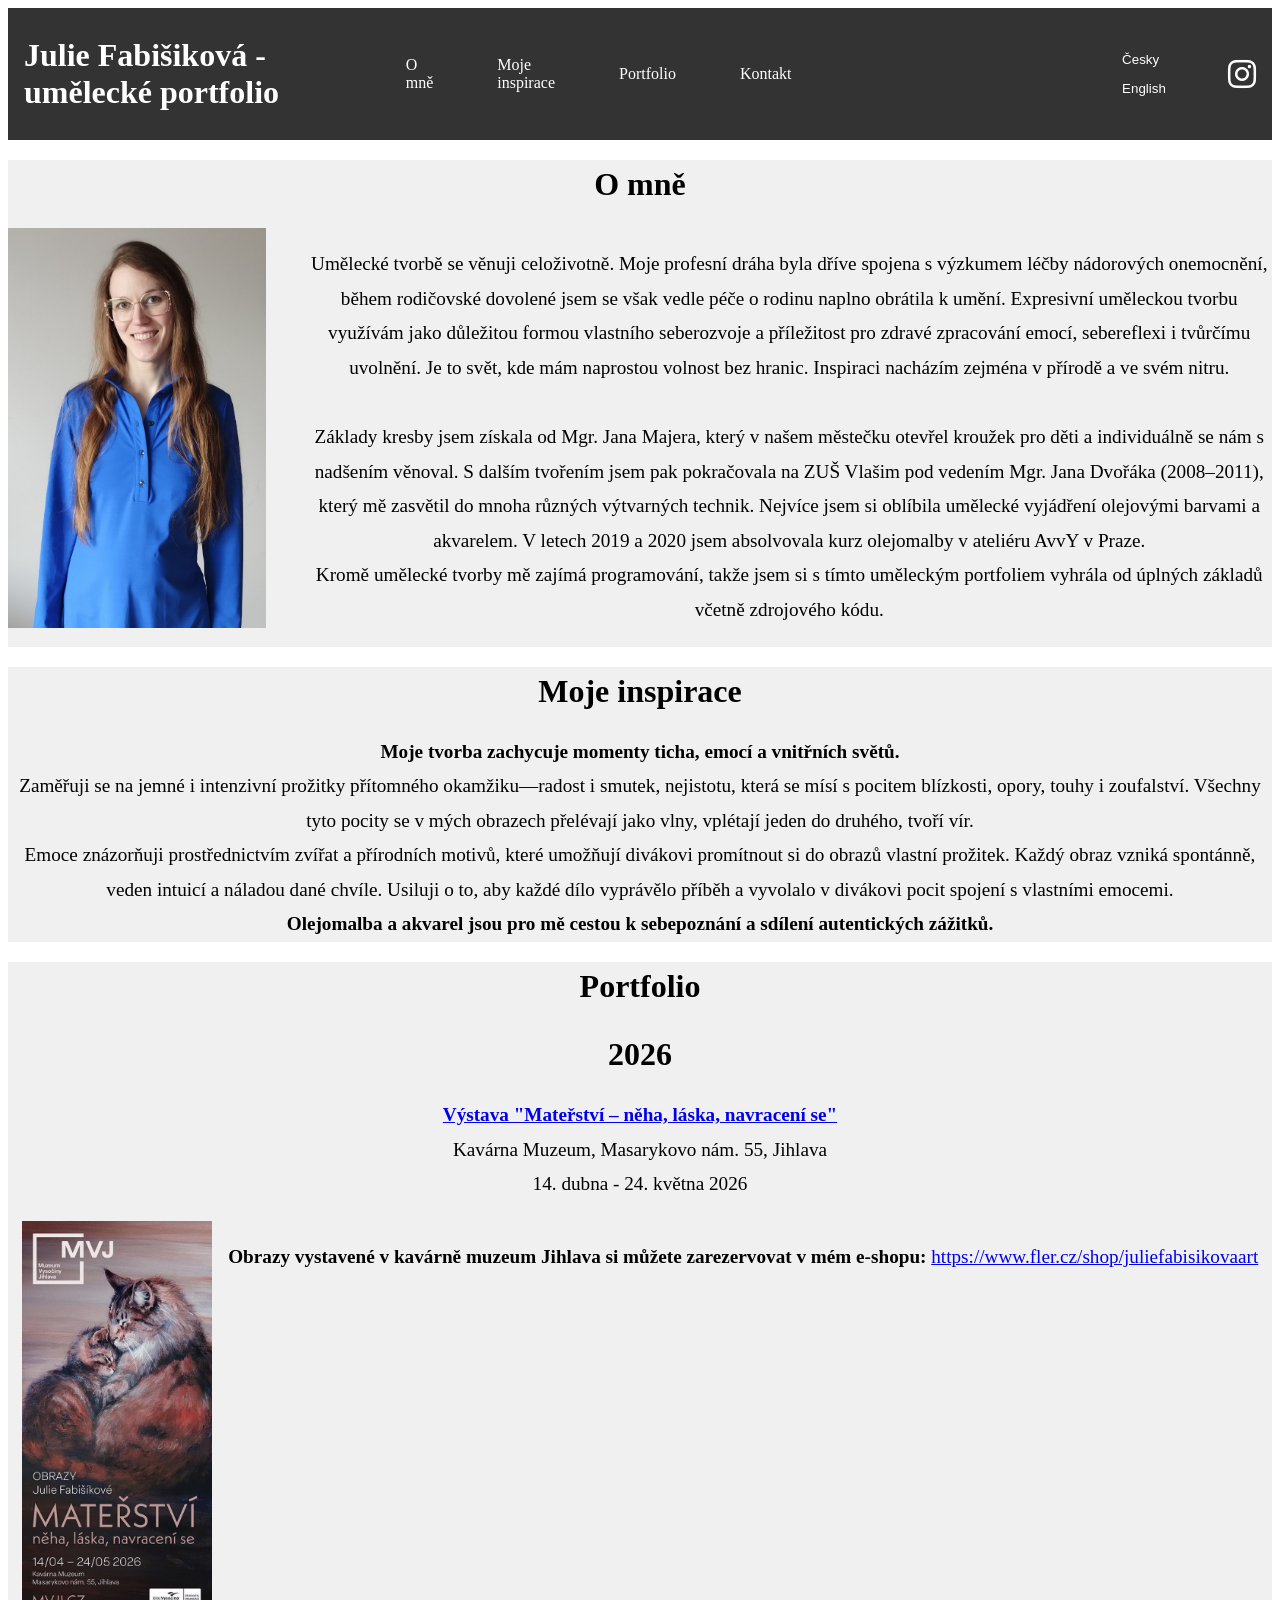
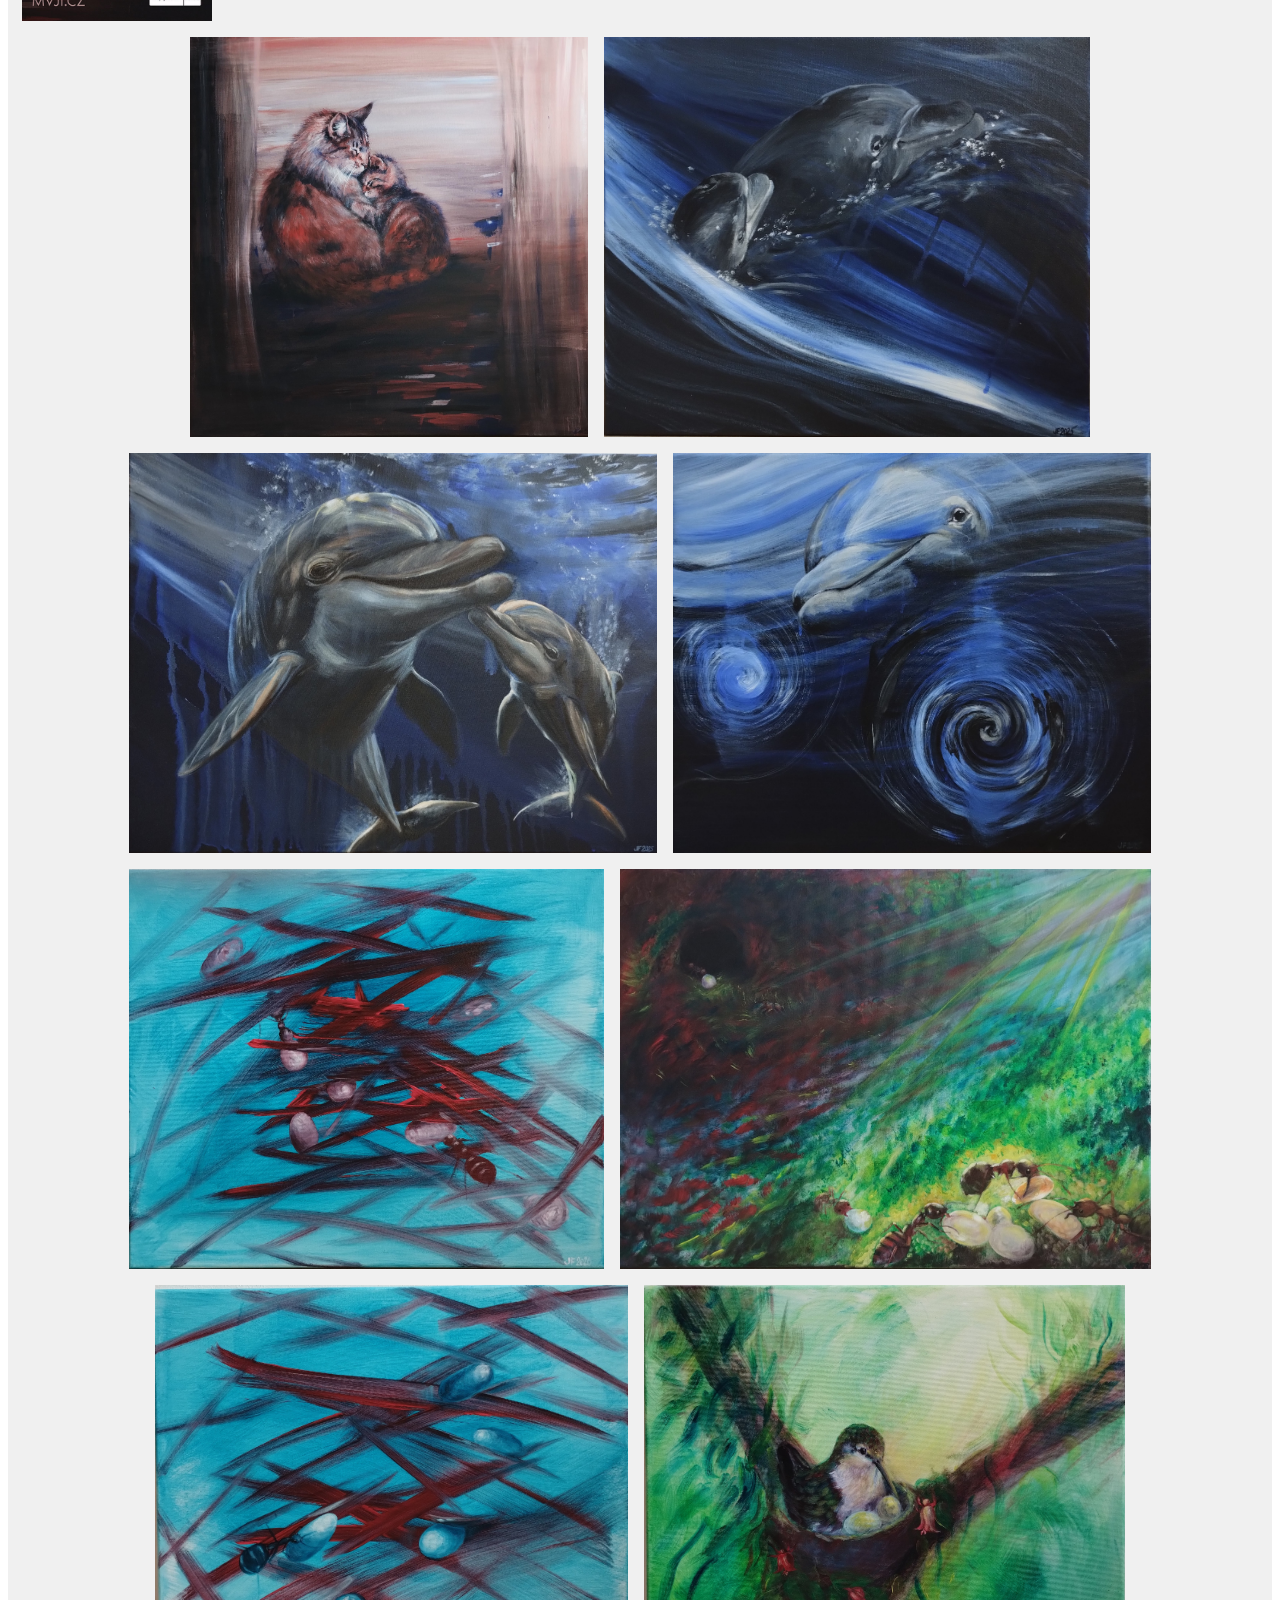
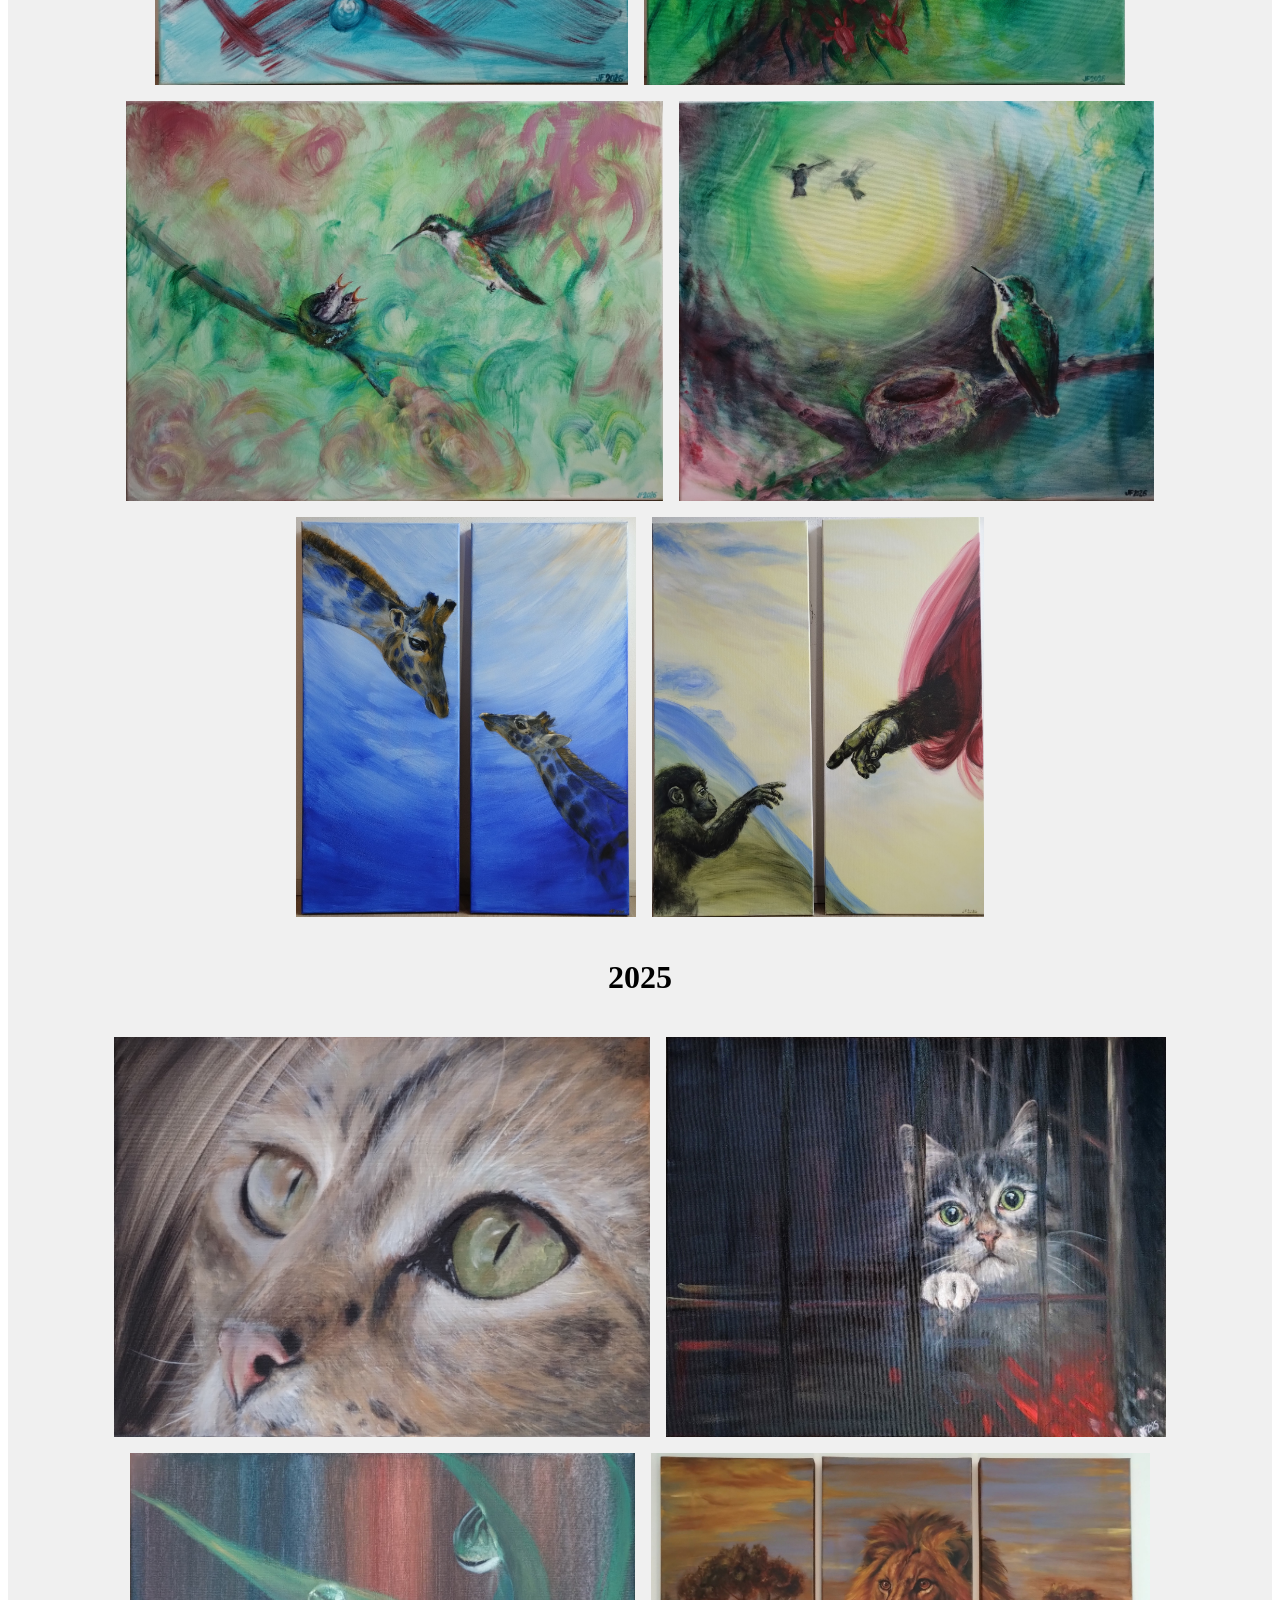
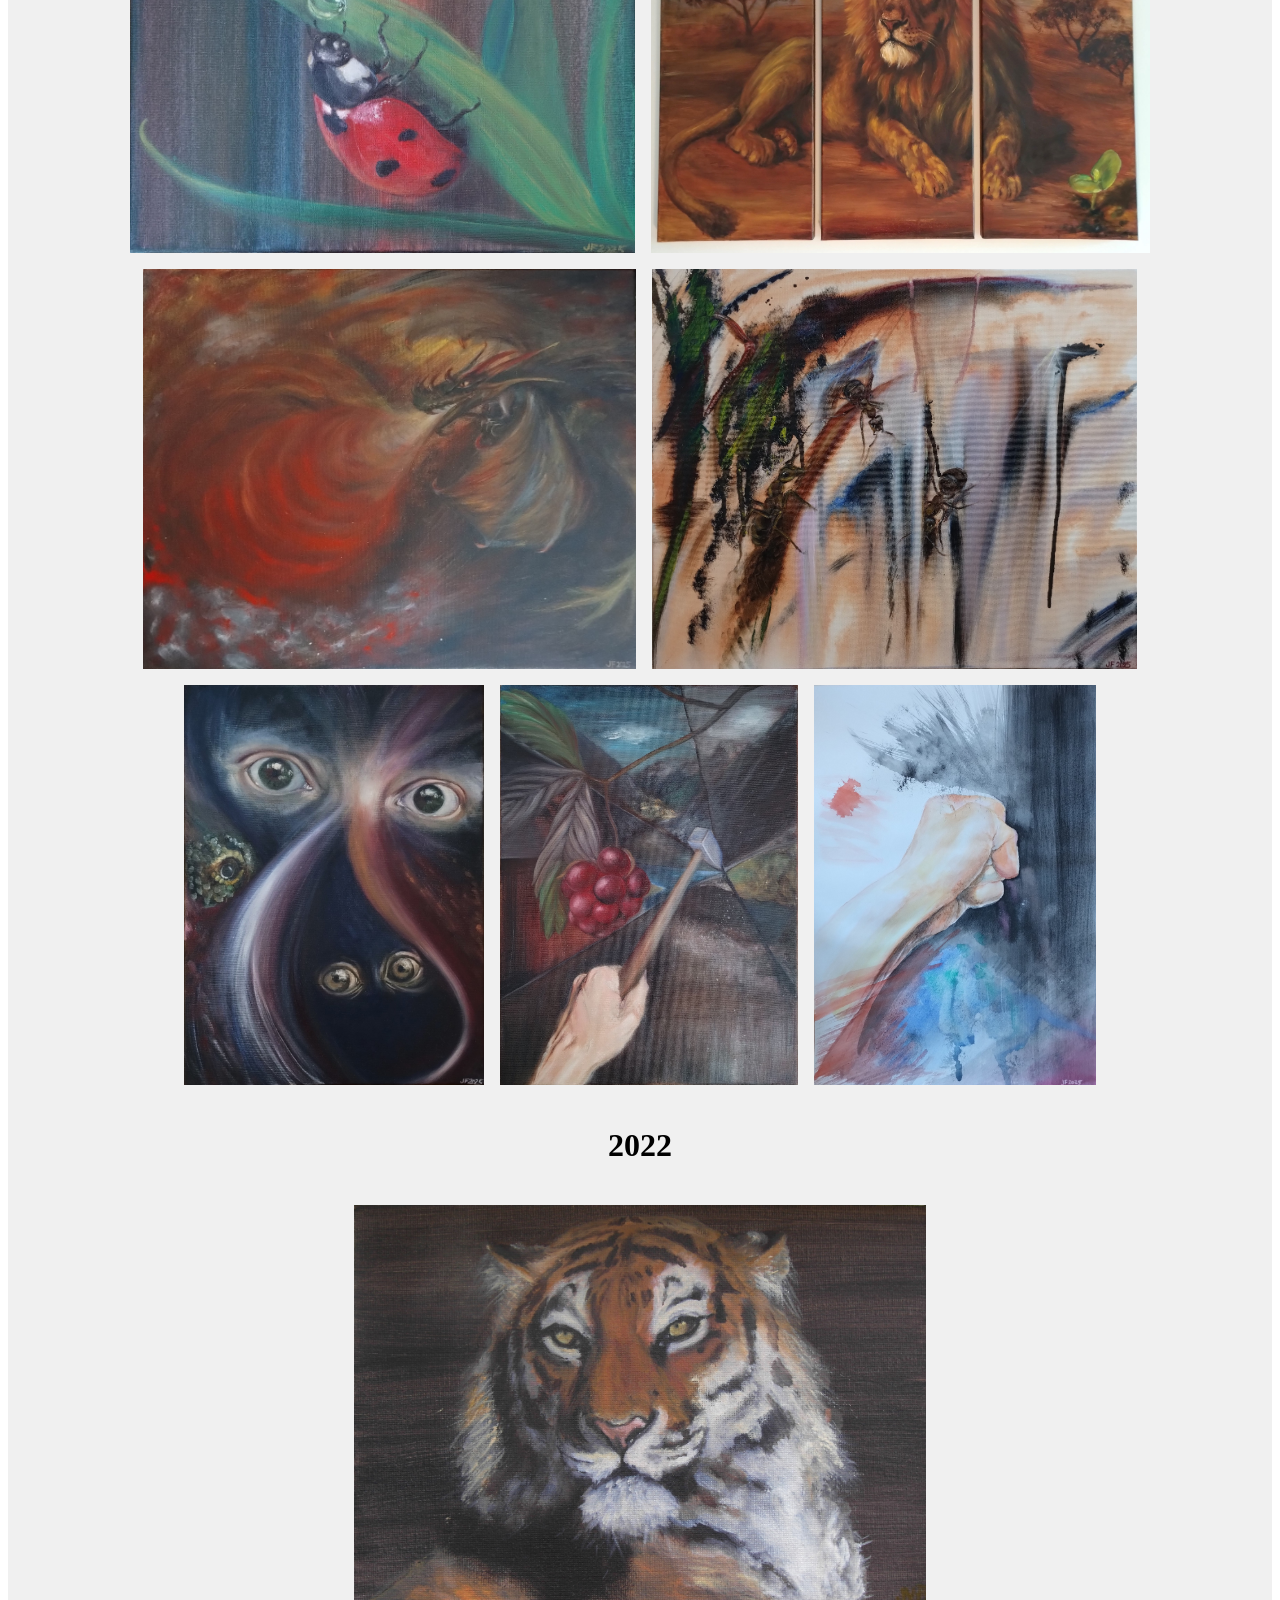
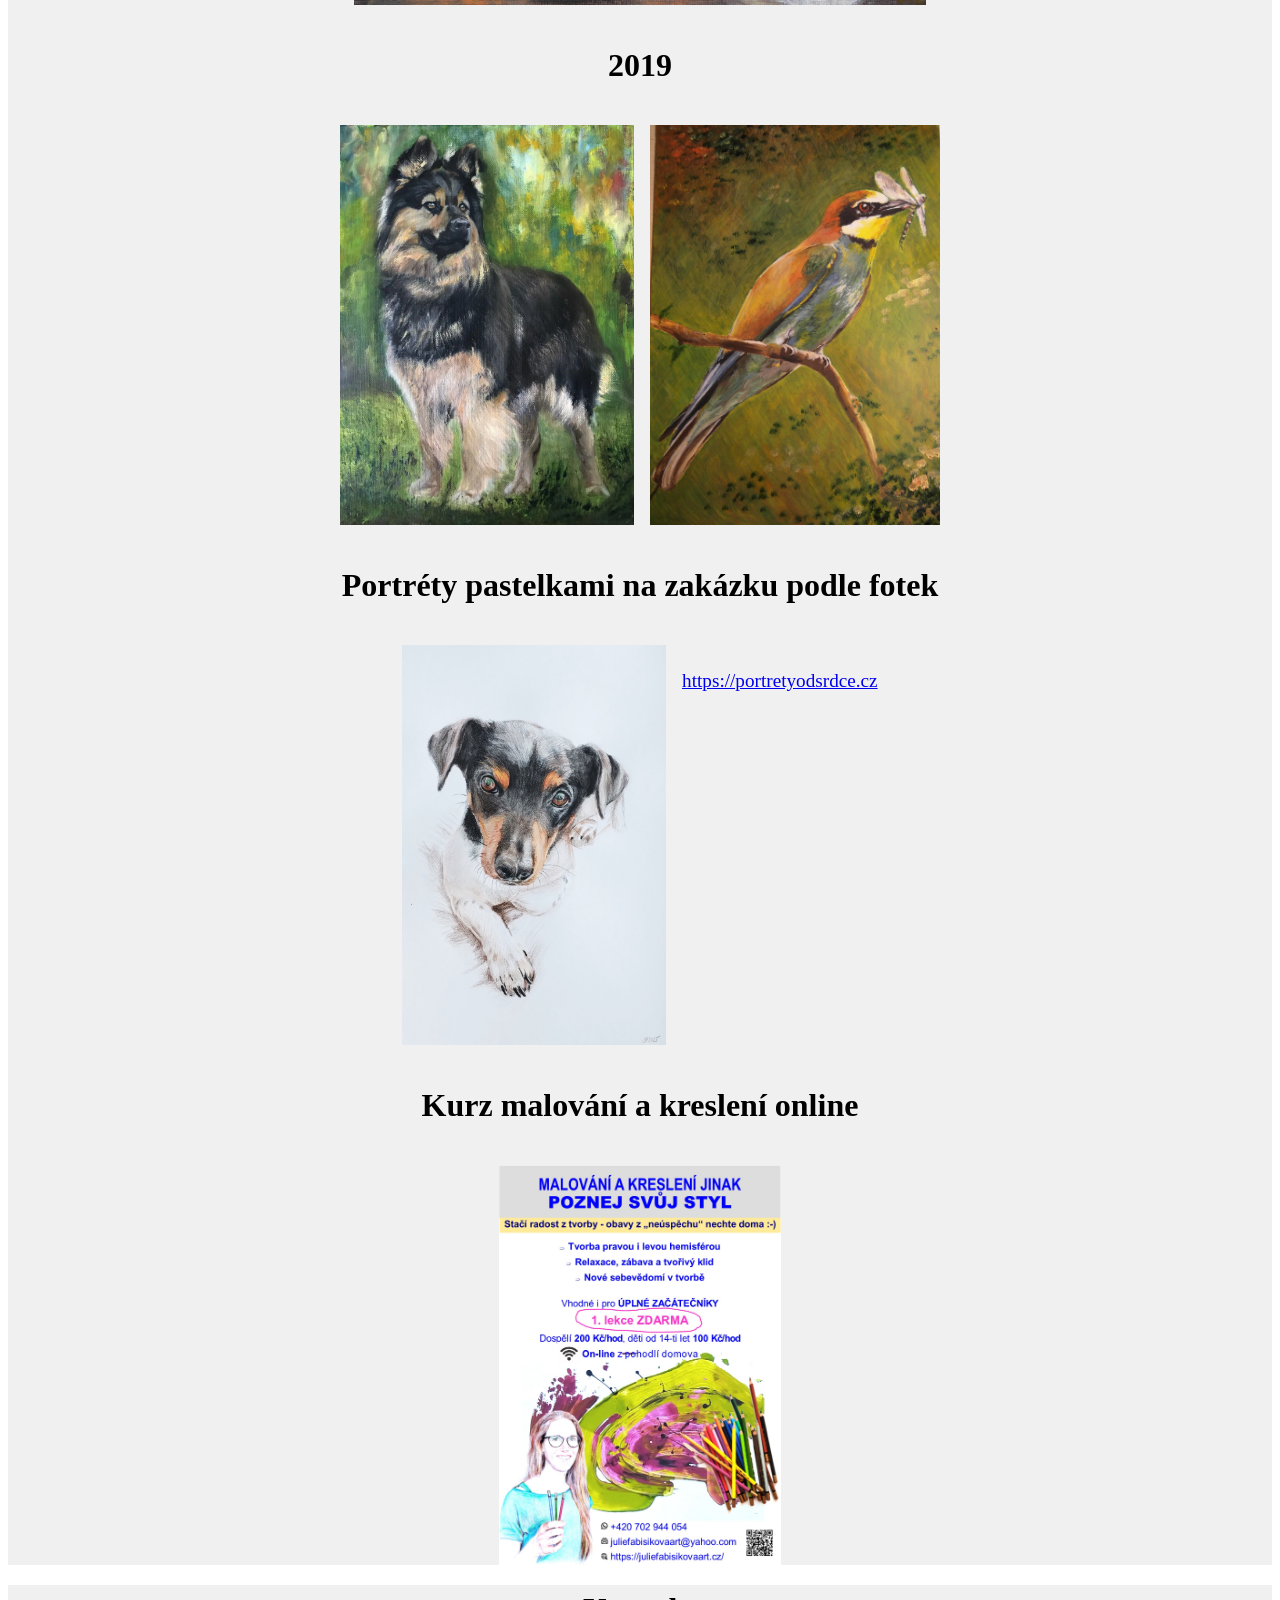
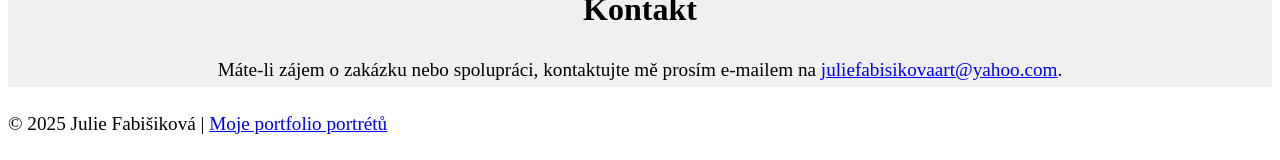
==== index.html @ 9c15be18 "Update index.html" ====
<!DOCTYPE html>
<html lang="cs">
<head>
    <meta charset="UTF-8">
    <meta name="viewport" content="width=device-width, initial-scale=1.0">
    <!-- GSC meta -->
    <meta name="google-site-verification" content="7J2qIVJq-YmrBMegBEt-NpKPFuHpodTPaQ6MtObQ6jI" />

    <!-- SEO meta -->
    <meta name="description" content="Umělecké portfolio Julie Fabišikové – olejomalba a akvarel. Autorská tvorba, originální obrazy, portréty, zvířata, abstrakce.">
    <meta name="keywords" content="olejomalba, akvarel, originální obrazy, portréty na zakázku, zvířata, umělecké portfolio, autorská tvorba, Julie Fabišiková, expresivní tvorba, oil painting, watercolor, original artworks, commissioned portraits, animals, art portfolio, original creations, Julie Fabišiková, expressive art">
    <meta name="author" content="Julie Fabišiková">
    <meta name="robots" content="index, follow">

    <!-- Open Graph (Facebook, LinkedIn apod.) -->
    <meta property="og:title" content="Umělecké portfolio - Julie Fabišiková">
    <meta property="og:description" content="Originální olejomalba a akvarel. Volná autorská expresivní tvorba. Psychohygiena,emoce.">
    <meta property="og:type" content="website">
    <meta property="og:url" content="https://juliefabisikovaart.cz/">
    <meta property="og:image" content="images/24.jpg"> <!-- nahraď cestou k reprezentativnímu obrázku -->

    <!-- Twitter Cards -->
    <meta name="twitter:card" content="images/24.jpg">
    <meta name="twitter:title" content="Umělecké portfolio - Julie Fabišiková">
    <meta name="twitter:description" content="Olejomalba a akvarel – originální obrazy, autorská expresivní tvorba i portréty na zakázku.">
    <meta name="twitter:image" content="https://juliefabisikovaart.cz/#portfolio">
    
        <!-- Informace o hostingu -->
    <meta name="hosting" content="GitHub Pages"> 
    
    <title>Julie Fabišiková - Umělecké portfolio</title>
    <!-- Přesměrování JS -->
    <script src="redirect.js"></script>

    <!-- Open Graph -->
    <meta property="og:title" content="Umělecké portfolio - Julie Fabišiková art">
    <meta property="og:description" content="Olejomalba, akvarel.">
    <meta property="og:image" content="https://juliefabisikovaart.github.io/images/24.jpg">
    <meta property="og:url" content="https://juliefabisikovaart.github.io/">
    <meta property="og:type" content="website">

    <link rel="stylesheet" href="style.css">
    <link rel="stylesheet" href="https://cdnjs.cloudflare.com/ajax/libs/font-awesome/6.0.0-beta3/css/all.min.css">
    <script src="redirect.js"></script>
    <script src="script.js" defer></script>
</head>
<body>
    <header>
        <div class="header-container">
            <h1>Julie Fabišiková - umělecké portfolio</h1>
            <nav>
                <ul>
                    
                    <li><a href="#about" class="cs">O mně</a></li>
                    <li><a href="#inspiration" class="cs">Moje inspirace</a></li>
                    <li><a href="#portfolio" class="cs">Portfolio</a></li>
                    <li><a href="#contact" class="cs">Kontakt</a></li>

                    
                    <li><a href="#about" class="en hidden">About Me</a></li>
                    <li><a href="#inspiration" class="en hidden">My inspiration</a></li>
                    <li><a href="#portfolio" class="en hidden">Portfolio</a></li>
                    <li><a href="#contact" class="en hidden">Contact</a></li>
                </ul>
            </nav>
            <div id="language-switcher">
                <button onclick="switchLanguage('cs')">Česky</button>
                <button onclick="switchLanguage('en')">English</button>
            </div>
            <a href="https://www.instagram.com/vackovajulie" target="_blank">
                <i class="fab fa-instagram" style="color: white; font-size: 32px;"></i>
            </a>
        </div>
    </header>

    <main>
        <section id="about" class="container">
            
            
            <h2 class="cs">O mně</h2>
            <h2 class="en hidden">About Me</h2>
            
            <div class="about-content">
                <img src="images/fotka.jpg" alt="moje fotka" class="gallery float-left" style="height: 400px;">
                <p class="cs">
                Umělecké tvorbě se věnuji celoživotně. 
                Moje profesní dráha byla dříve spojena s výzkumem léčby nádorových onemocnění, během rodičovské dovolené jsem se však vedle péče o rodinu naplno obrátila k umění.
                Expresivní uměleckou tvorbu využívám jako důležitou formou vlastního seberozvoje a příležitost pro zdravé zpracování emocí, sebereflexi i tvůrčímu uvolnění. Je to svět, kde mám naprostou volnost bez hranic. 
                Inspiraci nacházím zejména v přírodě a ve svém nitru. 
                <br><br>Základy kresby jsem získala od Mgr. Jana Majera, který v našem městečku otevřel kroužek pro děti a individuálně se nám s nadšením věnoval. 
                S dalším tvořením jsem pak pokračovala na ZUŠ Vlašim pod vedením Mgr. Jana Dvořáka (2008–2011), který mě zasvětil do mnoha různých výtvarných technik. 
                Nejvíce jsem si oblíbila umělecké vyjádření olejovými barvami a akvarelem. V letech 2019 a 2020 jsem absolvovala kurz olejomalby v ateliéru AvvY v Praze.               
                <br>Kromě umělecké tvorby mě zajímá programování, takže jsem si s tímto uměleckým portfoliem vyhrála od úplných základů včetně zdrojového kódu.
                </p>
                <p class="en hidden">
                Artistic creation has been a lifelong passion of mine and a means for self-reflection and creative release.
                Expressive artistic creation is an important form of self-development for me and a way to process emotions. 
                It is a world where I have complete freedom without boundaries.
                I find inspiration in nature and within myself. It brings me joy to express my admiration for animals, who share this Earth with us, through drawing and painting.
                <br><br>I learned the basics of drawing from Mgr. Jan Majer, who opened an art club for children in our town and enthusiastically worked with us individually. 
                I continued my artistic journey at the Elementary Art School in Vlašim under the guidance of Mgr. Jan Dvořák (2008–2011), who introduced me to many different artistic techniques. My favorite forms of expression became oil painting and watercolor. In 2019 and 2020, I completed an oil painting course at the AvvY studio in Prague.
                <br>Expressive artistic creation is an important form of self-development and emotional processing for me, providing complete freedom without limits. Besides art, I am also interested in programming, so I enjoyed building this artistic portfolio from scratch, including the source code.
                </p>
            </div>
        </section>

        <section id="inspiration" class="container">
            <h2 class="cs">Moje inspirace</h2>
            <h2 class="en hidden">My inspiration</h2>
            <p class="cs">
                <b>Moje tvorba zachycuje momenty ticha, emocí a vnitřních světů.</b>
                <br>Zaměřuji se na jemné i intenzivní prožitky přítomného okamžiku—radost i smutek, nejistotu, která se mísí s pocitem blízkosti, opory, touhy i zoufalství. 
                Všechny tyto pocity se v mých obrazech přelévají jako vlny, vplétají jeden do druhého, tvoří vír.
                <br>Emoce znázorňuji prostřednictvím zvířat a přírodních motivů, které umožňují divákovi promítnout si do obrazů vlastní prožitek. Každý obraz vzniká spontánně, veden intuicí a náladou dané chvíle.
                Usiluji o to, aby každé dílo vyprávělo příběh a vyvolalo v divákovi pocit spojení s vlastními emocemi.
                <br><b>Olejomalba a akvarel jsou pro mě cestou k sebepoznání a sdílení autentických zážitků.</b>
            </p>
            <p class="en hidden">
                <b>My work captures moments of silence, emotions, and inner worlds.</b>
                <br>I focus on both subtle and intense experiences of the present moment—joy and sorrow, uncertainty mingling with a sense of closeness, support, longing, and despair. All these emotions flow through my paintings like waves, weaving into one another, creating a vortex.
                <br>I depict emotions through animals and natural motifs, allowing the viewer to project their own experiences into the paintings. Each piece is created spontaneously, guided by intuition and the mood of the moment. I strive for every work to tell a story and evoke in the viewer a sense of connection with their own emotions.
                <br><b>Oil painting and watercolor are my pathways to self-discovery and sharing authentic experiences.</b>
            </p>
        </section>

        <section id="portfolio" class="container">
            <h2 class="cs">Portfolio</h2>
            <h2 class="en hidden">Portfolio</h2>
            
            <div class="cs">
                <h3>2026</h3>
                <p class="cs">
                <a href="https://mvji.cz/akce/materstvi-neha-laska-navraceni-se" target="_blank"><b>Výstava "Mateřství – něha, láska, navracení se"</b></a>
                <br>Kavárna Muzeum, Masarykovo nám. 55, Jihlava
                <br>14. dubna - 24. května 2026
                </p>
                <div class="gallery">
                
                <div class="gallery-item" onclick="showModal('images/vystava.jpg', 'Výstava kavárna muzeum Jihlava - Mateřství – něha, láska, navracení se')">
                  <img src="images/vystava.jpg" alt="Výstava kavárna muzeum Jihlava - Mateřství – něha, láska, navracení se">
                  <div class="overlay">Výstava kavárna muzeum Jihlava - Mateřství – něha, láska, navracení se</div>
                </div>

                <p class="cs">
                <b>Obrazy vystavené v kavárně muzeum Jihlava si můžete zarezervovat v mém e-shopu:</b>
                <a href="https://www.fler.cz/shop/juliefabisikovaart" target="_blank">https://www.fler.cz/shop/juliefabisikovaart </a>    
                </p>   

                <div class="gallery">
                
                <div class="gallery-item" onclick="showModal('images/31.jpg', 'Objetí, akryl na plátně 100 x 100 cm')">
                  <img src="images/31.jpg" alt="Objetí, akryl na plátně 100 x 100 cm">
                  <div class="overlay">Objetí</div>
                </div>
                
                <div class="gallery-item" onclick="showModal('images/32.jpg', 'Souznění, akryl na plátně 60 x 50 cm')">
                  <img src="images/32.jpg" alt="Souznění, akryl na plátně 60 x 50 cm">
                  <div class="overlay">Souznění</div>
                </div>
                
                <div class="gallery-item" onclick="showModal('images/33.jpg', 'Radost, akryl a olej na plátně 80 x 60 cm')">
                  <img src="images/33.jpg" alt="Radost, akryl a olej na plátně 80 x 60 cm">
                  <div class="overlay">Radost</div>
                </div>
                
                <div class="gallery-item" onclick="showModal('images/34.jpg', 'Nadhled, akryl na plátně 60 x 50 cm')">
                  <img src="images/34.jpg" alt="Nadhled, akryl na plátně 60 x 50 cm">
                  <div class="overlay">Nadhled</div>
                </div>
                
                <div class="gallery-item" onclick="showModal('images/35.jpg', 'V mraveništi I, akryl na plátně 60 x 50 cm')">
                  <img src="images/35.jpg" alt="V mraveništi I, akryl na plátně 60 x 50 cm">
                  <div class="overlay">V mraveništi I</div>
                </div>
                
                <div class="gallery-item" onclick="showModal('images/36.jpg', 'Péče, akryl na plátně 80 x 60 cm')">
                  <img src="images/36.jpg" alt="Péče, akryl na plátně 80 x 60 cm">
                  <div class="overlay">Péče</div>
                </div>
                
                <div class="gallery-item" onclick="showModal('images/37.jpg', 'V mraveništi II, akryl na plátně 60 x 50 cm')">
                  <img src="images/37.jpg" alt="V mraveništi II, akryl na plátně 60 x 50 cm">
                  <div class="overlay">V mraveništi II</div>
                </div>
                
                <div class="gallery-item" onclick="showModal('images/38.jpg', 'V očekávání, akryl na plátně 60 x 50 cm')">
                  <img src="images/38.jpg" alt="V očekávání, akryl na plátně 60 x 50 cm">
                  <div class="overlay">V očekávání</div>
                </div>
                
                <div class="gallery-item" onclick="showModal('images/39.jpg', 'Život v letu, akryl na plátně 80 x 60 cm')">
                  <img src="images/39.jpg" alt="Život v letu, akryl na plátně 80 x 60 cm">
                  <div class="overlay">Život v letu</div>
                </div>
                
                <div class="gallery-item" onclick="showModal('images/40.jpg', 'Splněné poslání, akryl na plátně 60 x 50 cm')">
                  <img src="images/40.jpg" alt="Splněné poslání, akryl na plátně 60 x 50 cm">
                  <div class="overlay">Splněné poslání</div>
                </div>
                
                <div class="gallery-item" onclick="showModal('images/41.jpg', 'Pouto, Akryl na dvou plátnech o velikostech 40 x 100 cm')">
                  <img src="images/41.jpg" alt="Pouto, Akryl na dvou plátnech o velikostech 40 x 100 cm">
                  <div class="overlay">Pouto</div>
                </div>
                
                <div class="gallery-item" onclick="showModal('images/42.jpg', 'Genesis, Akryl na dvou plátnech o velikostech 40 x 100 cm')">
                  <img src="images/42.jpg" alt="Genesis, Akryl na dvou plátnech o velikostech 40 x 100 cm">
                  <div class="overlay">Genesis</div>
                </div>
                    
                <h3>2025</h3>
                <div class="gallery">
    
                <div class="gallery-item" onclick="showModal('images/24.jpg', 'Nostalgie; Tak jako jsou oči branou do duše, i tento obraz otevírá tiché dveře ke vzpomínkám... Olej na plátně, 40 x 30 cm; V majetku autorky - k dispozici pro výstavy, na prodej.')">
                  <img src="images/24.jpg" alt="Nostalgie, Malba olejovými barvami, technika lazury">
                  <div class="overlay">Nostalgie</div>
                </div>
            
                <div class="gallery-item" onclick="showModal('images/2.jpg', 'Uvězněná; Tento obraz vypráví příběh o kontrastu... Akryl a olej na plátně, 50 × 40 cm; Soukromá sbírka – není k dispozici pro výstavy.')">
                  <img src="images/2.jpg" alt="Uvězněná, Malba olejovými barvami, technika lazury">
                  <div class="overlay">Uvězněná</div>
                </div>
            
                <div class="gallery-item" onclick="showModal('images/27.jpg', 'Kapky naděje; Malý zázrak ranní přírody… Akryl a olej na plátně, 30 × 24 cm; Soukromá sbírka – není k dispozici pro výstavy')">
                  <img src="images/27.jpg" alt="Kapky naděje, Malba olejovými barvami, technika lazury">
                  <div class="overlay">Kapky naděje</div>
                </div>
            
                <div class="gallery-item" onclick="showModal('images/1.jpg', 'Cesta k sobě; Triptych znázorňuje osobní boj a vítězství... Akryl a olej na plátně, triptych 40 × 100 cm; V majetku autorky – k dispozici pro výstavy.')">
                  <img src="images/1.jpg" alt="Cesta k sobě, Malba olejovými barvami, technika lazury">
                  <div class="overlay">Cesta k sobě</div>
                </div>
            
                <div class="gallery-item" onclick="showModal('images/26.jpg', 'Dračí duše, olej na plátně 40 x 50 cm; V majetku autorky – k dispozici pro výstavy.')">
                  <img src="images/26.jpg" alt="Dračí duše">
                  <div class="overlay">Dračí duše</div>
                </div>

                <div class="gallery-item" onclick="showModal('images/3.jpg', 'Něco tady je...; olej na plátně 50 x 60 cm; V majetku autorky - k dispozici pro výstavy, na prodej.')">
                  <img src="images/3.jpg" alt="Dračí duše">
                  <div class="overlay">Něco tady je...</div>
                </div>
            
                <div class="gallery-item" onclick="showModal('images/29.jpg', 'Síla pohledu, Naše nitro utváří způsob, jakým vnímáme svět... Akryl a olej na plátně, 30 × 40 cm; V majetku autorky – k dispozici pro výstavy, na prodej.')">
                  <img src="images/29.jpg" alt="Síla pohledu">
                  <div class="overlay">Síla pohledu</div>
                </div>
            
                <div class="gallery-item" onclick="showModal('images/28.jpg', 'Střepy jistot, Tento obraz byl inspirován pomíjivostí okamžiku... Akryl a olej na plátně, 30 × 40 cm; V majetku autorky – k dispozici pro výstavy, na prodej.')">
                  <img src="images/28.jpg" alt="Střepy jistot">
                  <div class="overlay">Střepy jistot</div>
                </div>
            
                <div class="gallery-item" onclick="showModal('images/25.jpg', 'Ira furor brevis est, Syrová energie, zesílená temným, výbušným efektem... Akvarel na papíře A3; V majetku autorky – k dispozici pro výstavy, na prodej.')">
                  <img src="images/25.jpg" alt="Ira furor brevis est">
                  <div class="overlay">Ira furor brevis est</div>
                </div>
                </div>
           
                <h3>2022</h3>
                <div class="gallery">
                
                <div class="gallery-item" onclick="showModal('images/7.jpg', 'Tygr, olej, plátno na lepence 19 x 27 cm')">
                    <img src="images/7.jpg" alt="Malba olejovými barvami, technika lazury">
                    <div class="overlay">Tygr</div>
                </div>                              
                </div>    
                <h3>2019</h3>
                <div class="gallery">
                
                <div class="gallery-item" onclick="showModal('images/5.jpg', 'Logar z Boršova, olej na plátně 30 x 40 cm')">
                    <img src="images/5.jpg" alt="Malba olejovými barvami, technika lazury">
                    <div class="overlay">Logar z Boršova</div>
                </div>
                <div class="gallery-item" onclick="showModal('images/8.jpg', 'Olej na papíře A4')">
                    <img src="images/8.jpg" alt="Malba olejovými barvami, technika lazury">
                    <div class="overlay">Olej na papíře A4</div>
                </div>
                
                <h3>Portréty pastelkami na zakázku podle fotek</h3>
                
                <div class="gallery-item" onclick="showModal('images/30.jpg', 'Rasty, portrét pastelkami na zakázku podle fotek')">
                    <img src="images/30.jpg" alt="portrét na zakázku pastelkami podle fotek">
                    <div class="overlay">Rasty, portrét pastelkami na zakázku podle fotek</div>
                </div>
                <p class="cs"><a href="https://portretyodsrdce.github.io/" target="_blank">https://portretyodsrdce.cz </a></p>
                </div>

                <h3>Kurz malování a kreslení online</h3>
                <div class="gallery">
                <div class="gallery-item" onclick="showModal('images/kurz.jpg', 'Malování a kreslení jinak - poznej svůj styl; online lekce z pohodlí domova')">
                    <img src="images/kurz.jpg" alt="kurz malování a kreslení">
                    <div class="overlay">Malování a kreslení jinak - poznej svůj styl; online lekce z pohodlí domova</div>
                </div>
            </div>
       

            <div class="en hidden">
              <h3>2025</h3>
              <div class="gallery">
            
                <div class="gallery-item" onclick="showModal('images/24.jpg', 'Nostalgia; Just as eyes are the gateway to the soul, this painting opens quiet doors to memories and feelings that linger across time. It captures the fragility of the present moment and gently connects the now with what has long since faded. Oil on canvas, 40 × 30 cm; Owned by the artist – available for exhibitions, for sale.')">
                  <img src="images/24.jpg" alt="Nostalgia, Oil painting, glazing technique">
                  <div class="overlay">Nostalgia</div>
                </div>
            
                <div class="gallery-item" onclick="showModal('images/2.jpg', 'Imprisoned; This painting tells a story about the contrast between outer freedom and inner captivity. What lies beyond the boundary of the external world, deep within our inner self? Acrylic and oil on canvas, 50 × 40 cm; Private collection – not available for exhibitions.')">
                  <img src="images/2.jpg" alt="Imprisoned, Oil painting, glazing technique">
                  <div class="overlay">Imprisoned</div>
                </div>
            
                <div class="gallery-item" onclick="showModal('images/27.jpg', 'Drops of Hope; A little miracle of the morning nature… A ladybug as a messenger of luck, dewdrops as a promise of a new day. In this painting, I sought to capture the calm, silence, and hope brought by the early morning moment when nature is just awakening. Acrylic and oil on canvas, 30 × 24 cm; Owned by the artist – available for exhibitions, for sale.')">
                  <img src="images/27.jpg" alt="Drops of Hope, Oil painting, glazing technique">
                  <div class="overlay">Drops of Hope</div>
                </div>
            
                <div class="gallery-item" onclick="showModal('images/1.jpg', 'Path to Oneself; This triptych depicts the personal struggle and victory over one’s own weaknesses. The acacia sprout symbolizes the birth of resilience and new strength, while the lion embodies wisdom and inner harmony. The journey to oneself is never easy — yet it is through this path that true strength and balance emerge. Acrylic and oil on canvas, triptych 40 × 100 cm; Owned by the artist – available for exhibitions.')">
                  <img src="images/1.jpg" alt="Path to Oneself, Oil painting, glazing technique">
                  <div class="overlay">Path to Oneself</div>
                </div>
            
                <div class="gallery-item" onclick="showModal('images/26.jpg', 'Dragon Soul; Oil on canvas 40 × 50 cm; Owned by the artist – available for exhibitions, for sale.')">
                  <img src="images/26.jpg" alt="Dragon Soul, Oil painting">
                  <div class="overlay">Dragon Soul</div>
                </div>

                <div class="gallery-item" onclick="showModal('images/3.jpg', 'Something’s Here; Oil on canvas 50 × 60 cm; Owned by the artist – available for exhibitions, for sale. ')">
                  <img src="images/3.jpg" alt="Dragon Soul, Oil painting">
                  <div class="overlay">Dragon Soul</div>
                </div>
            
                <div class="gallery-item" onclick="showModal('images/29.jpg', 'The Power of Gaze; Our inner world shapes how we perceive reality — diverting us from objectivity, yet adding unique authenticity and individuality to our perspective. The Power of Gaze captures the depth and diversity of perception through the eyes of different beings, each carrying its own unrepeatable way of experiencing the world. This painting shows how our vision forms not only our understanding of reality but also our emotions and our relationship with what surrounds us. Acrylic and oil on canvas, 30 × 40 cm; Owned by the artist – available for exhibitions, for sale.')">
                  <img src="images/29.jpg" alt="The Power of Gaze, Oil painting">
                  <div class="overlay">The Power of Gaze</div>
                </div>
            
                <div class="gallery-item" onclick="showModal('images/28.jpg', 'Shattered Certainties; This painting was inspired by the fleeting nature of the moment and the uncertainty, but also the intensity, of experiencing the present “here and now” in the spirit of Buddhist philosophy. What we perceive as certainties are in fact transient and impermanent – like shards that change over time. Acrylic and oil on canvas, 30 × 40 cm; Owned by the artist – available for exhibitions, for sale.')">
                  <img src="images/28.jpg" alt="Shattered Certainties, Oil painting">
                  <div class="overlay">Shattered Certainties</div>
                </div>
            
                <div class="gallery-item" onclick="showModal('images/25.jpg', 'Ira furor brevis est; Raw energy, amplified by a dark, explosive effect – a symbol of the sudden flare of impulsive emotions, resonating with the quote: “Ira furor brevis est.” Watercolor on paper A3; Owned by the artist – available for exhibitions, for sale.')">
                  <img src="images/25.jpg" alt="Ira furor brevis est, Watercolor">
                  <div class="overlay">Ira furor brevis est</div>
                </div>
              </div>
            
              <h3>2022</h3>
              <div class="gallery">
                <div class="gallery-item" onclick="showModal('images/7.jpg', 'Tiger; Oil on cardboard, 19 × 27 cm; Owned by the artist – available for exhibitions, for sale.')">
                  <img src="images/7.jpg" alt="Tiger, Oil painting">
                  <div class="overlay">Tiger</div>
                </div>
              </div>
            
              <h3>2019</h3>
              <div class="gallery">
                <div class="gallery-item" onclick="showModal('images/5.jpg', 'Logar from Boršov; Oil on canvas 30 × 40 cm; Owned by the artist – available for exhibitions, for sale.')">
                  <img src="images/5.jpg" alt="Logar from Boršov, Oil painting">
                  <div class="overlay">Logar from Boršov</div>
                </div>
            
                <div class="gallery-item" onclick="showModal('images/8.jpg', 'Untitled; Oil on paper A4; Owned by the artist – available for exhibitions, for sale.')">
                  <img src="images/8.jpg" alt="Untitled, Oil painting">
                  <div class="overlay">Untitled</div>
                </div>
              </div>       


              <h3>Custom Pastel Portraits from Your Photos</h3>
              <div class="gallery">
                <div class="gallery-item" onclick="showModal('images/30.jpg', 'Rasty, custom pastel portrait from photos')">
                    <img src="images/30.jpg" alt="custom pastel portrait from photos, pet">
                    <div class="overlay">Rasty, custom pastel portrait from photos</div>
                </div>
            <p class="en hidden"><a href="https://portretyodsrdce.github.io/" target="_blank">https://portretyodsrdce.cz </a></p>
        </div>
        </section>

        <section id="contact" class="container">
            <h2 class="cs">Kontakt</h2>
            <h2 class="en hidden">Contact</h2>
            <p class="cs">Máte-li zájem o zakázku nebo spolupráci, kontaktujte mě prosím e-mailem na <a href="mailto:juliefabisikovaart@yahoo.com">juliefabisikovaart@yahoo.com</a>.</p>
            <p class="en hidden">If you are interested in a commission or collaboration, please contact me via email at <a href="mailto:juliefabisikovaart@yahoo.com">juliefabisikovaart@yahoo.com</a>.</p>
        </section>
    </main>

    
        <p>&copy; 2025 Julie Fabišiková | <a href="https://portretyodsrdce.github.io/" target="_blank">Moje portfolio portrétů</a></p>
    <!-- Modal pro zobrazení obrázků -->
<div id="imageModal" class="modal" style="display:none;">
    <span class="close" onclick="closeModal()">&times;</span>
    <img class="modal-content" id="largeImage">
    <div id="imageCaption"></div>
</div>

</body>
</html>
---- style.css ----
# -*- coding: utf-8 -*-
"""
Created on Tue Aug 12 17:42:38 2025

@author: julie
"""

body {
    font-family: Arial, sans-serif;
    margin: 0;
    padding:0;
    background-color: #f0f0f0;
}
p {
    font-size: 1.2em; /* Larger text */
    line-height: 1.8; /* More space between lines */
}

/* Example for headers */
h2, h3 {
    font-size: 2em; /* Larger headers */
    line-height: 1.5; /* Space between lines in headers */
    text-align: center;
    width: 100%;
    margin: 20px 0;
}

h4 {
    font-size: 1.5em; /* Larger headers */
    line-height: 1.5; /* Space between lines in headers */
    text-align: center;
    width: 100%;
    margin: 20px 0;
}

.header-container {
    display: flex;
    justify-content: space-between;
    align-items: center;
    background-color: #333;
    color: white;
    padding: 1em;
}

/*.header-image {
    height: 100px; /* Adjust the height as needed */
/*    margin-right: 4em;
    margin-left: 10em;
}*/

header h1 {
    margin: 0;
    flex-grow: 1;
}

nav ul {
    list-style-type: none;
    padding: 0;
    margin: 0;
    display: flex;
    align-items: center;
}

nav ul li {
    margin-right: 30px;
    padding: 1em;
    margin: 1em;
}

nav ul li a {
    color: white;
    text-decoration: none;
}

#language-switcher {
    margin-left: 1em;
}

#language-switcher button {
    margin: 0 1em;
    padding: 0.5em 1em;
    border: none;
    background-color: #333;
    color: white;
    cursor: pointer;
    border-radius: 4px;
}

#language-switcher button:hover {
    background-color: #555;
}
.hidden {
    display: none;
}

.instagram-link i {
    color: white; /* Change icon color to white */
    font-size: 64px; /* Adjust the size of the icon */
    text-decoration: none;
}

.instagram-link i:hover {
    color: #dddddd; /* Optional: Change the color on hover */
}
.container {
    max-width: 1800px;
    margin: 0 auto;
    padding: 0em;
    background-color: #f0f0f0;
    text-align: center;
}
.main-image {
    max-width: 100%;
    height: auto;
    display: block;
    margin: 0 auto;
}
#about {
    text-align: center;
}

.about-content {
    display: flex;
    align-items: stretch; /* roztáhne text i obrázek na stejnou výšku */
    gap: 40px;
    width: 100%;
}

.about-content img {
    width: 25%;         /* obrázek vlevo zabere 25 % šířky sekce */
    height: auto;
    cursor: default;
    object-fit: cover;
}

.about-text {
    display: flex;        /* flex uvnitř textu */
    flex-direction: column;
    justify-content: flex-end; /* zarovná text k dolnímu okraji */
    width: 75%;
    text-align: justify;
}

@media (max-width: 768px) {
    .about-content {
        flex-direction: column;
        align-items: center;
    }

    .about-content img,
    .about-text {
        width: 100%;
    }
}



/*#about {
    text-align: center;
    display: flex;
    align-items: stretch; /* Obrázek se vytáhne na celou výšku sekce */
    /*gap: 20px;
}

#about img {
    width: 200%;
    height: auto;
    max-width: 200px; /* můžeš upravit podle potřeby */
    /*object-fit: cover; /* vyplní prostor a zachová poměr stran */
/*}
*/

#technique h2 {
    clear: both;
    text-align: center;
    margin-top: 20px;
    margin-bottom: 20px;
}

section {
    padding: 2em;
    text-align: center;
}


.gallery {
    display: flex;
    flex-wrap: wrap;
    justify-content: center;
    gap: 1em;
}

.gallery-item {
    position: relative;
    overflow: hidden;
    cursor: pointer;
    height: 400px; /* stejná výška pro všechny */
    display: flex;
    align-items: center;
    justify-content: center;
}

.gallery-item img {
    height: 100%;  /* výška vyplní kontejner */
    width: auto;   /* šířka podle poměru stran */
    transition: transform 0.3s ease, opacity 0.3s ease;
}

.gallery-item .overlay {
    position: absolute;
    bottom: 0;
    left: 0;
    right: 0;
    background: rgba(0, 0, 0, 0.6);
    color: #fff;
    padding: 0.5em;
    text-align: center;
    opacity: 0;
    transition: opacity 0.3s ease;
}

/* Efekt při hoveru */
.gallery-item:hover img {
    opacity: 0.7;
    transform: scale(1.05); /* obrázek se zvětší */
}

.gallery-item:hover .overlay {
    opacity: 1;
}


footer {
    background-color: #333;
    color: white;
    text-align: center;
    padding: 1em 0;
    position: fixed;
    width: 100%;
    bottom: 0;
}

/*form {
    max-width: 600px;
    margin: 0 auto;
    padding: 1em;
    background: #fff;
    border-radius: 5px;
    box-shadow: 0 0 10px rgba(0, 0, 0, 0.1);
}

.form-group {
    display: flex;
    flex-direction: column;
    margin-bottom: 1em;
}

.form-group label {
    margin-bottom: 0.5em;
    font-weight: bold;
}

.form-group input, .form-group textarea {
    padding: 0.5em;
    font-size: 1em;
    border: 1px solid #ccc;
    border-radius: 4px;
    width: 100%;
    box-sizing: border-box;
}

.form-group input[type="submit"] {
    width: auto;
    background-color: #333;
    color: white;
    border: none;
    padding: 0.5em 2em;
    cursor: pointer;
    border-radius: 4px;
    align-self: flex-start;
}

.form-group input[type="submit"]:hover {
    background-color: #555;
}*/
/*.modal {
    position: fixed;
    z-index: 1000;
    left: 0;
    top: 0;
    width: 100%;
    height: 100%;
    overflow: auto;
    background-color: rgba(0,0,0,0.8);
}

.modal-content {
    margin: 5% auto;
    display: block;
    max-width: 90%;
    max-height: 80%;
}

#imageCaption {
    text-align: center;
    color: white;
    padding: 10px;
    font-size: 18px;
}

.close {
    position: absolute;
    top: 20px;
    right: 35px;
    color: white;
    font-size: 40px;
    font-weight: bold;
    cursor: pointer;
}
*/

.modal {
    display: none;
    position: fixed;
    z-index: 1000;
    padding-top: 100px;
    left: 0;
    top: 0;
    width: 100%;
    height: 100%;
    overflow: auto;
    background-color: rgba(0, 0, 0, 0.9);
}

.modal-content {
    margin: auto;
    display: block;
    max-width: 80%;
    max-height: 80%;
}

.close {
    position: absolute;
    top: 15px;
    right: 35px;
    color: white;
    font-size: 40px;
    font-weight: bold;
    cursor: pointer;
}


#imageCaption {
    margin: auto;
    display: block;
    width: 80%;
    text-align: center;
    color: white;
    padding: 10px 0;
}

.back-to-home {
    text-align: center;
    margin: 2em 0;
}

.home-button {
    display: inline-block;
    padding: 0.5em 1.5em;
    background-color: #333;
    color: white;
    text-decoration: none;
    border-radius: 4px;
    font-size: 1.2em;
}

.home-button:hover {
    background-color: #555;
}

/* Additional CSS for list spacing */
ul {
    list-style-type: none;
    padding: 0;
}

li {
    margin: 10px 0; /* Adjust margin as needed */
}

h3 {
    margin: 20px 0; /* Ensure no extra space around h3 */
}
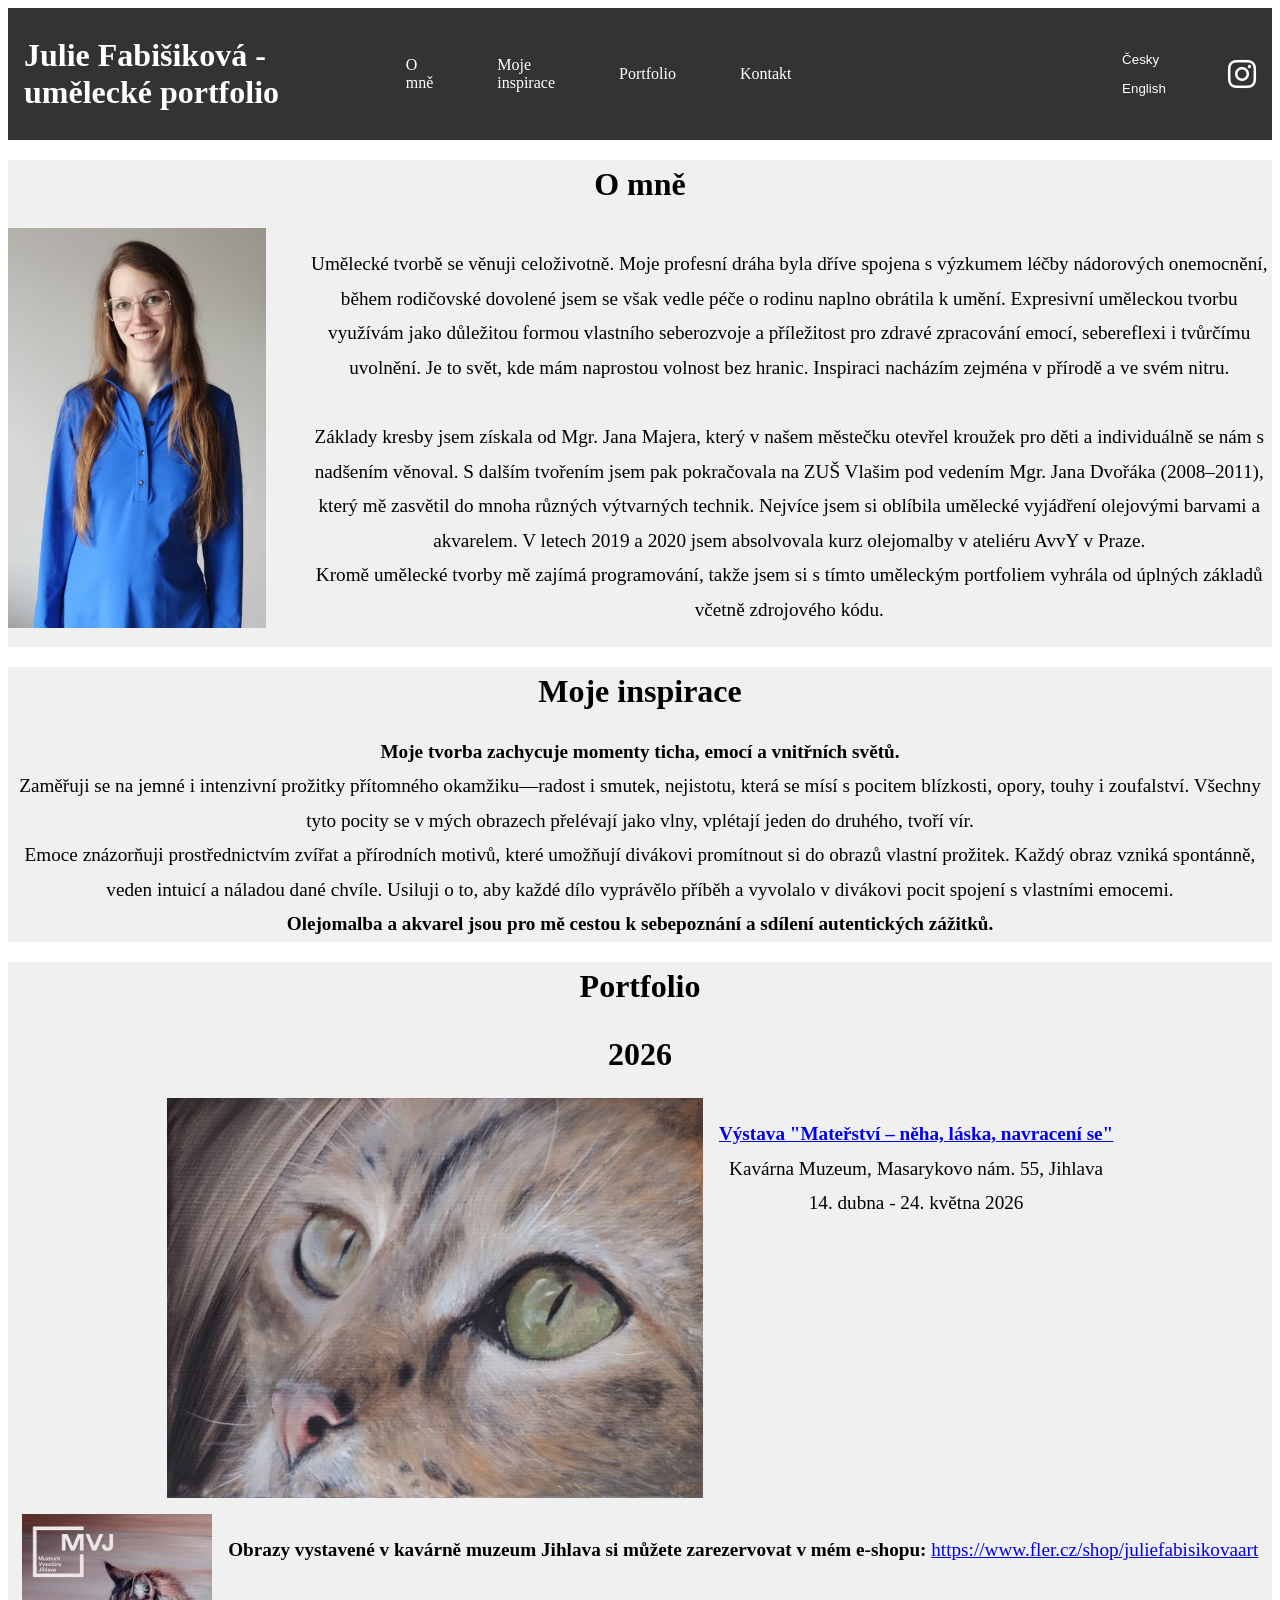
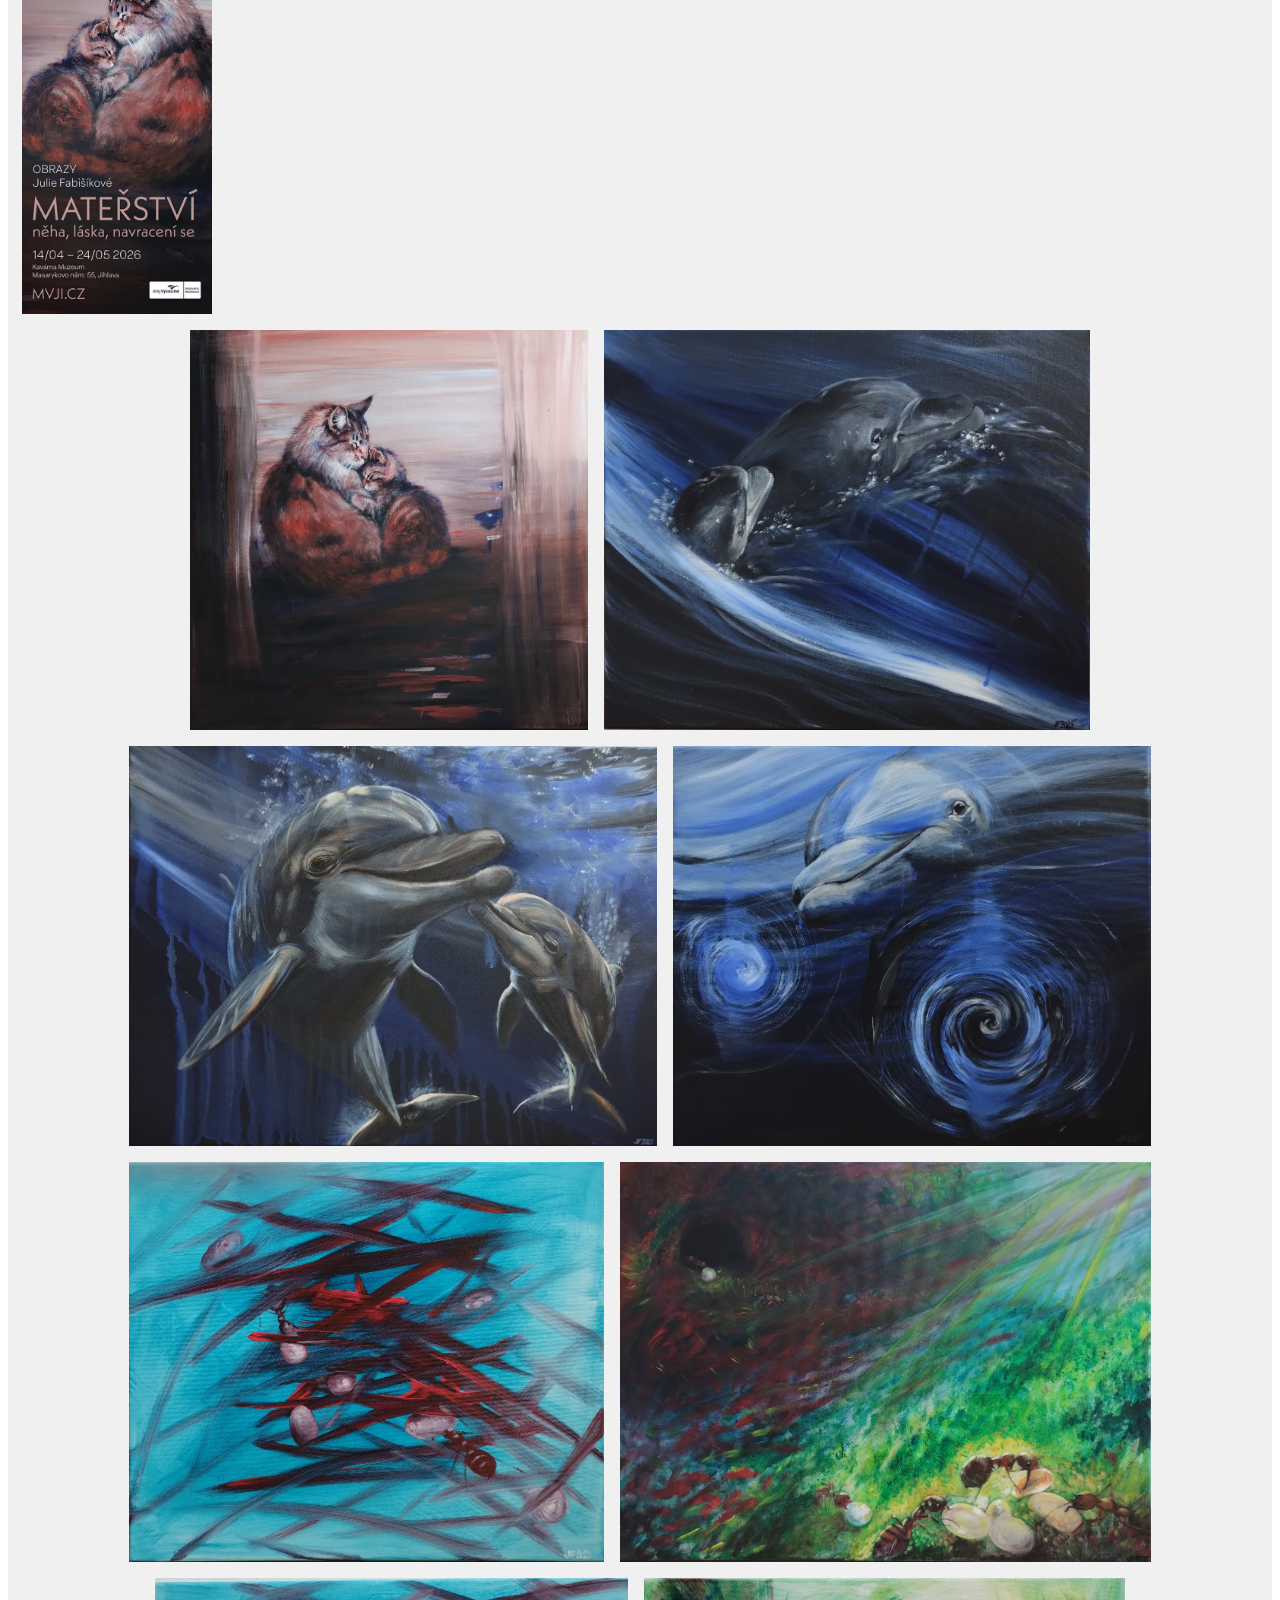
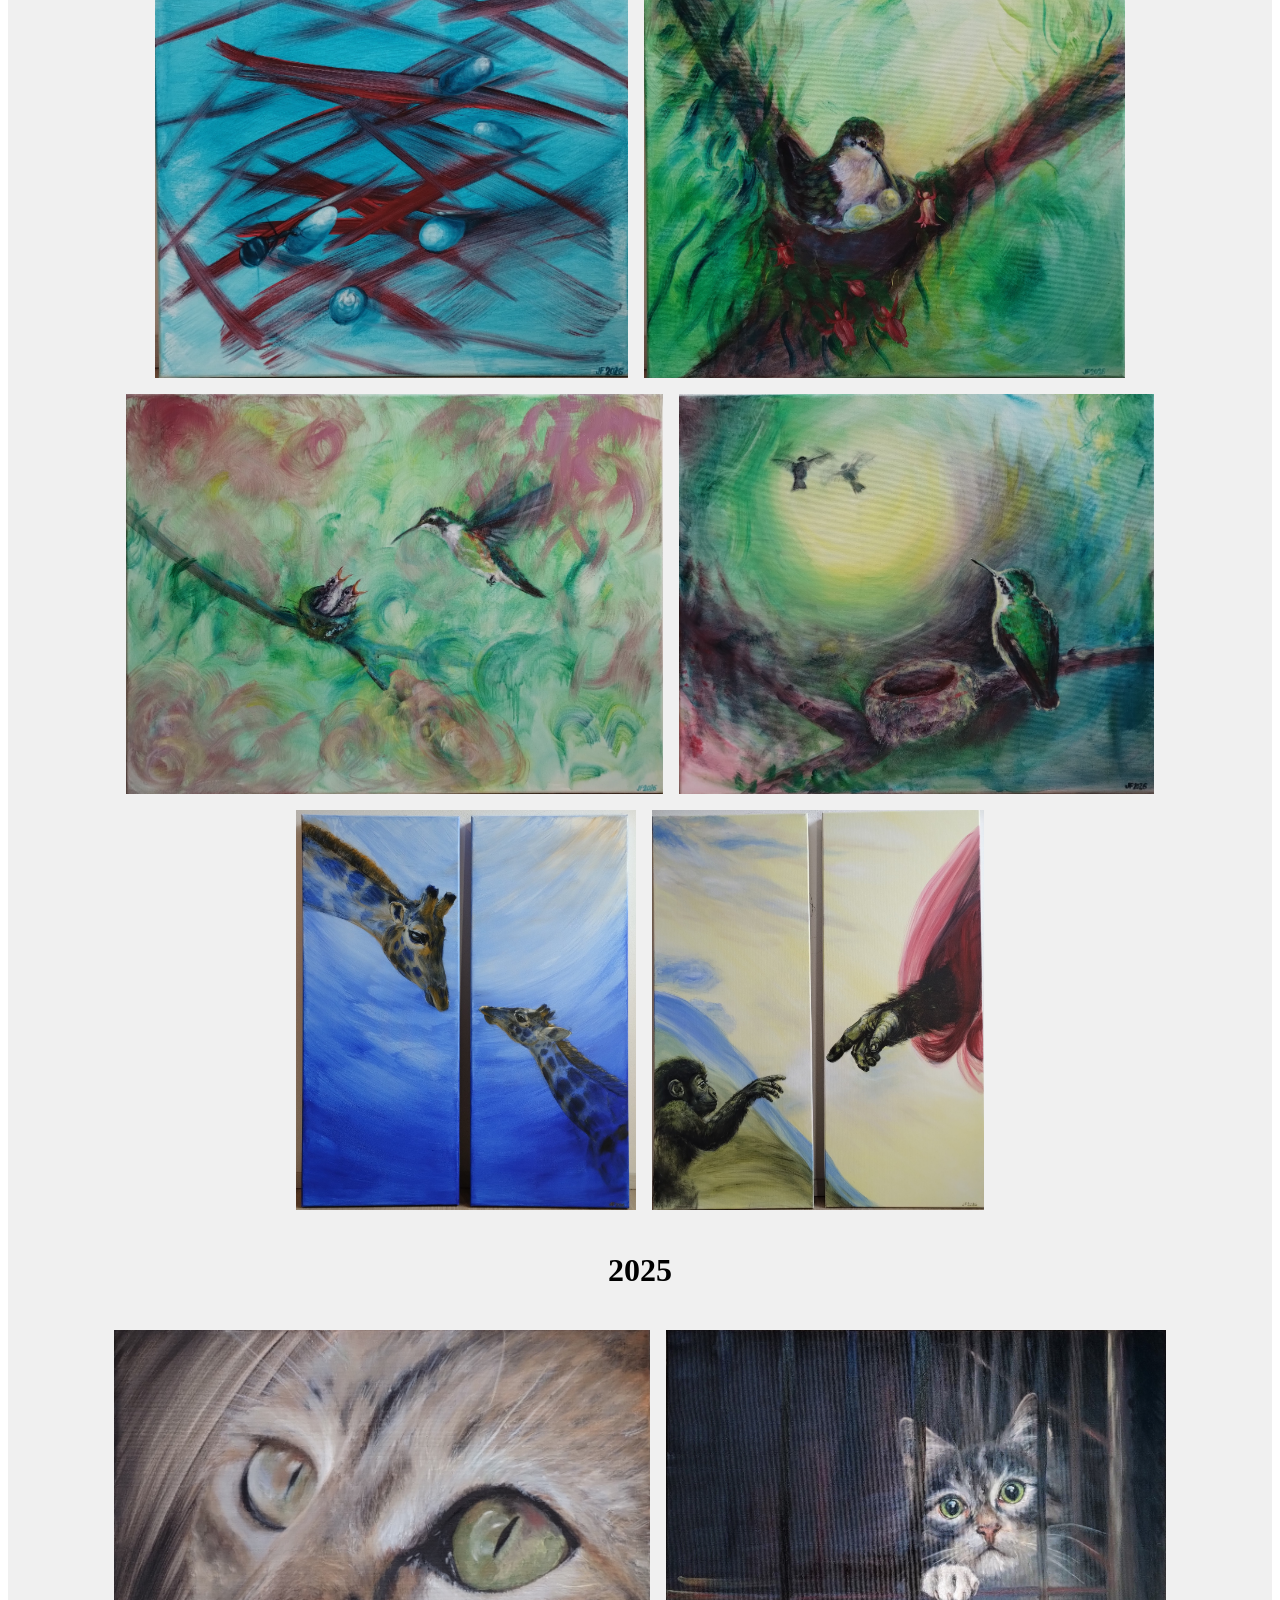
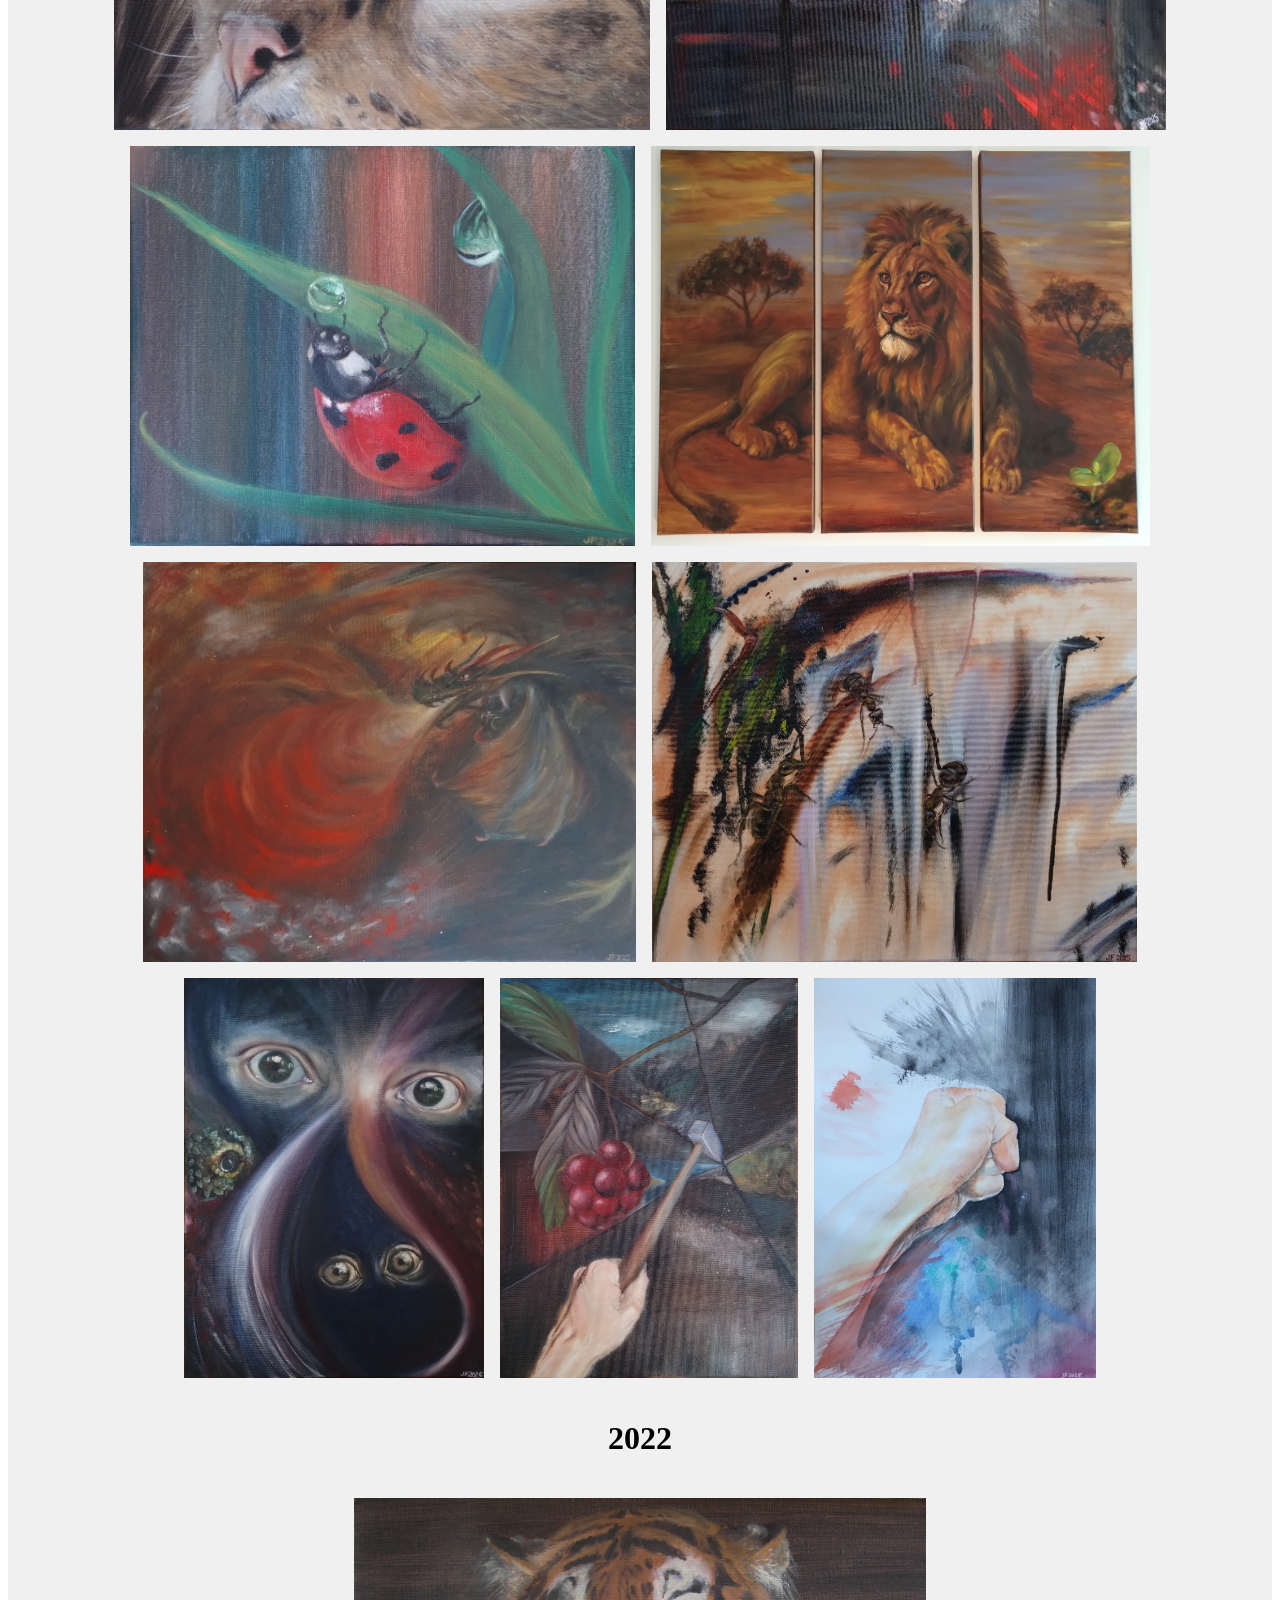
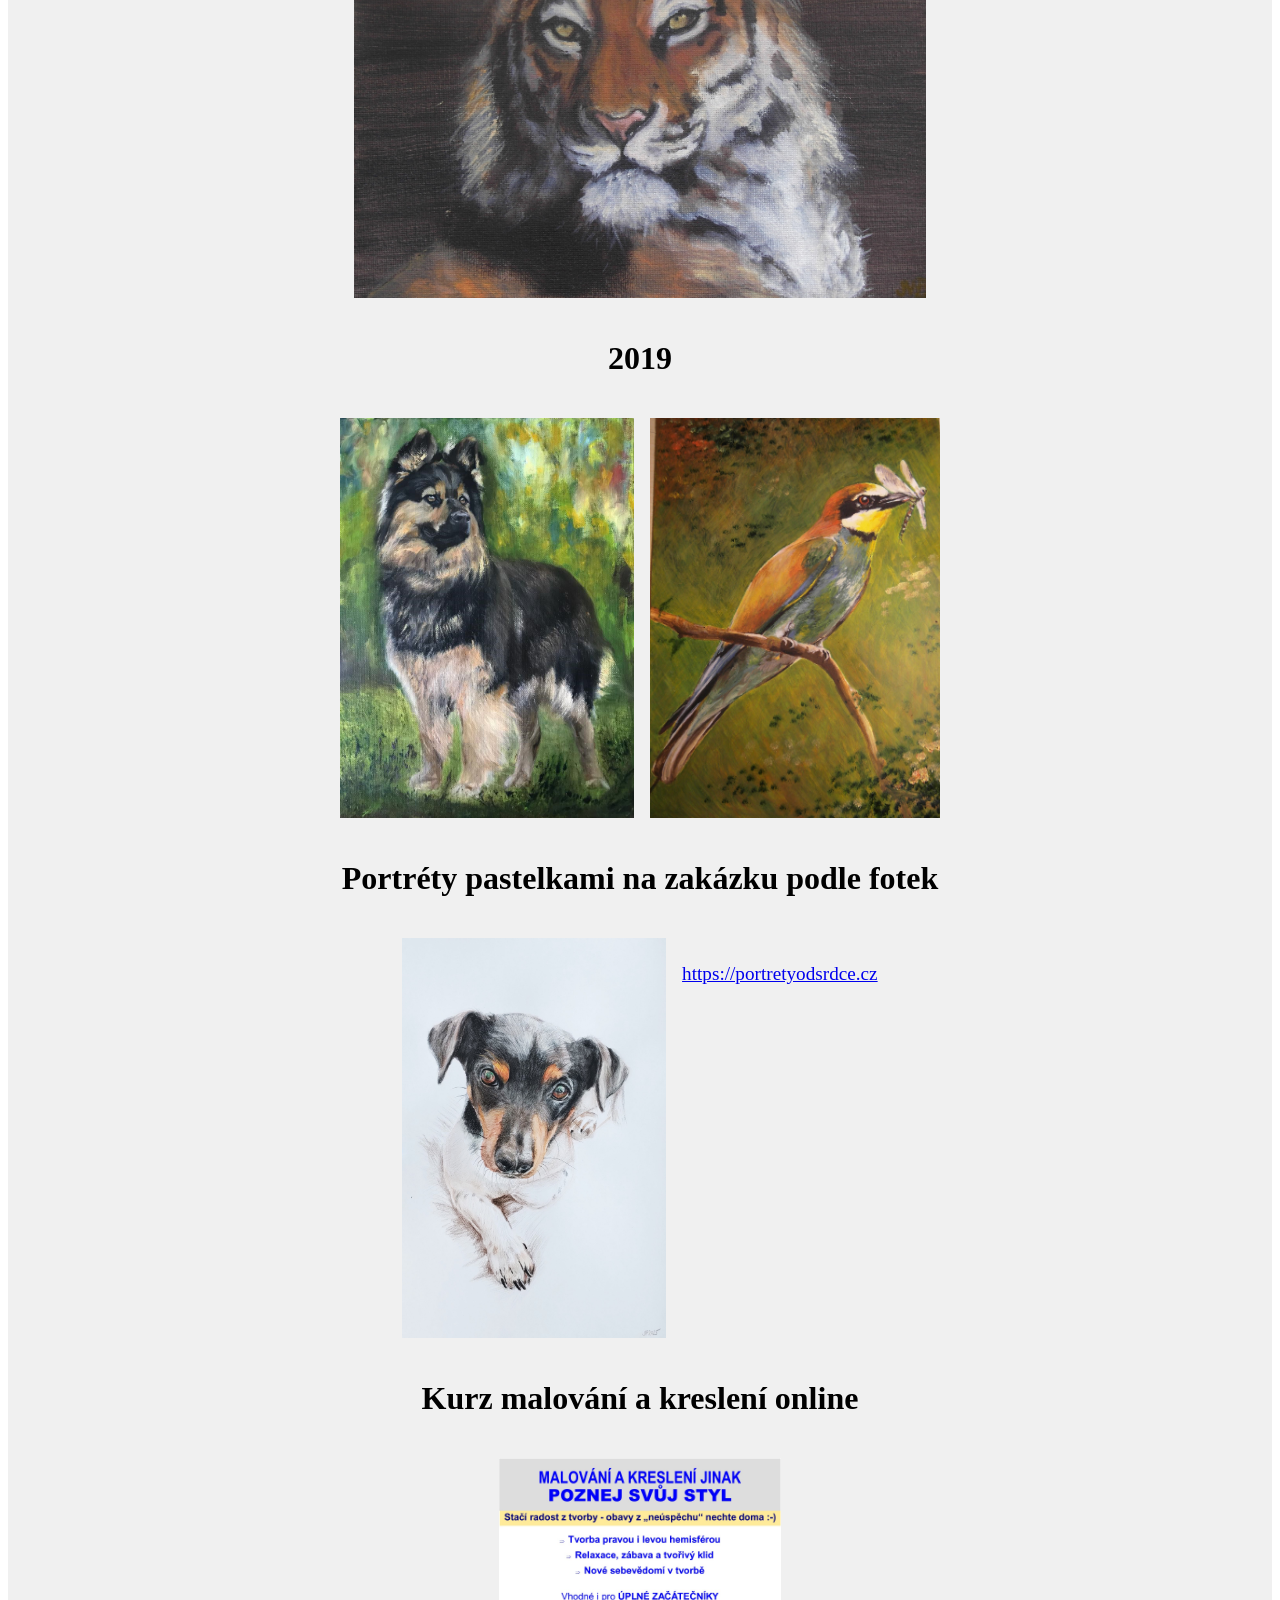
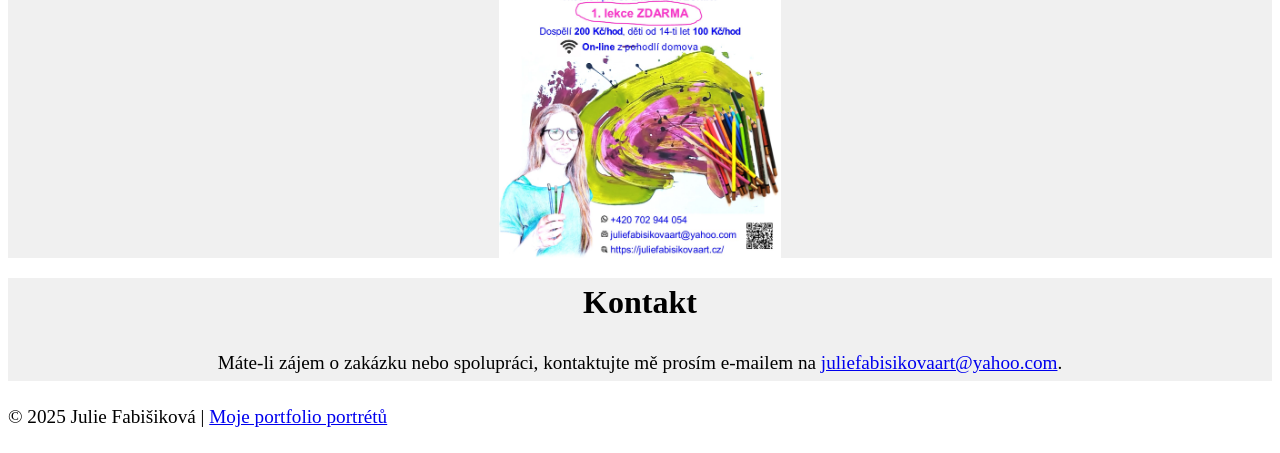
==== commit e9ea5988: "Update index.html" ====
--- a/index.html
+++ b/index.html
@@ -129,6 +129,14 @@
             
             <div class="cs">
                 <h3>2026</h3>
+                <div class="gallery">
+    
+                <div class="gallery-item" onclick="showModal('images/43.jpg', 'Touha; Akryl na čtyřech plátnech, každé o velikosti 20 x 20 cm; V majetku autorky - k dispozici pro výstavy, na prodej.')">
+                  <img src="images/24.jpg" alt="Nostalgie, Malba akrylovými barvami">
+                  <div class="overlay">Touha</div>
+                </div>
+
+                
                 <p class="cs">
                 <a href="https://mvji.cz/akce/materstvi-neha-laska-navraceni-se" target="_blank"><b>Výstava "Mateřství – něha, láska, navracení se"</b></a>
                 <br>Kavárna Muzeum, Masarykovo nám. 55, Jihlava
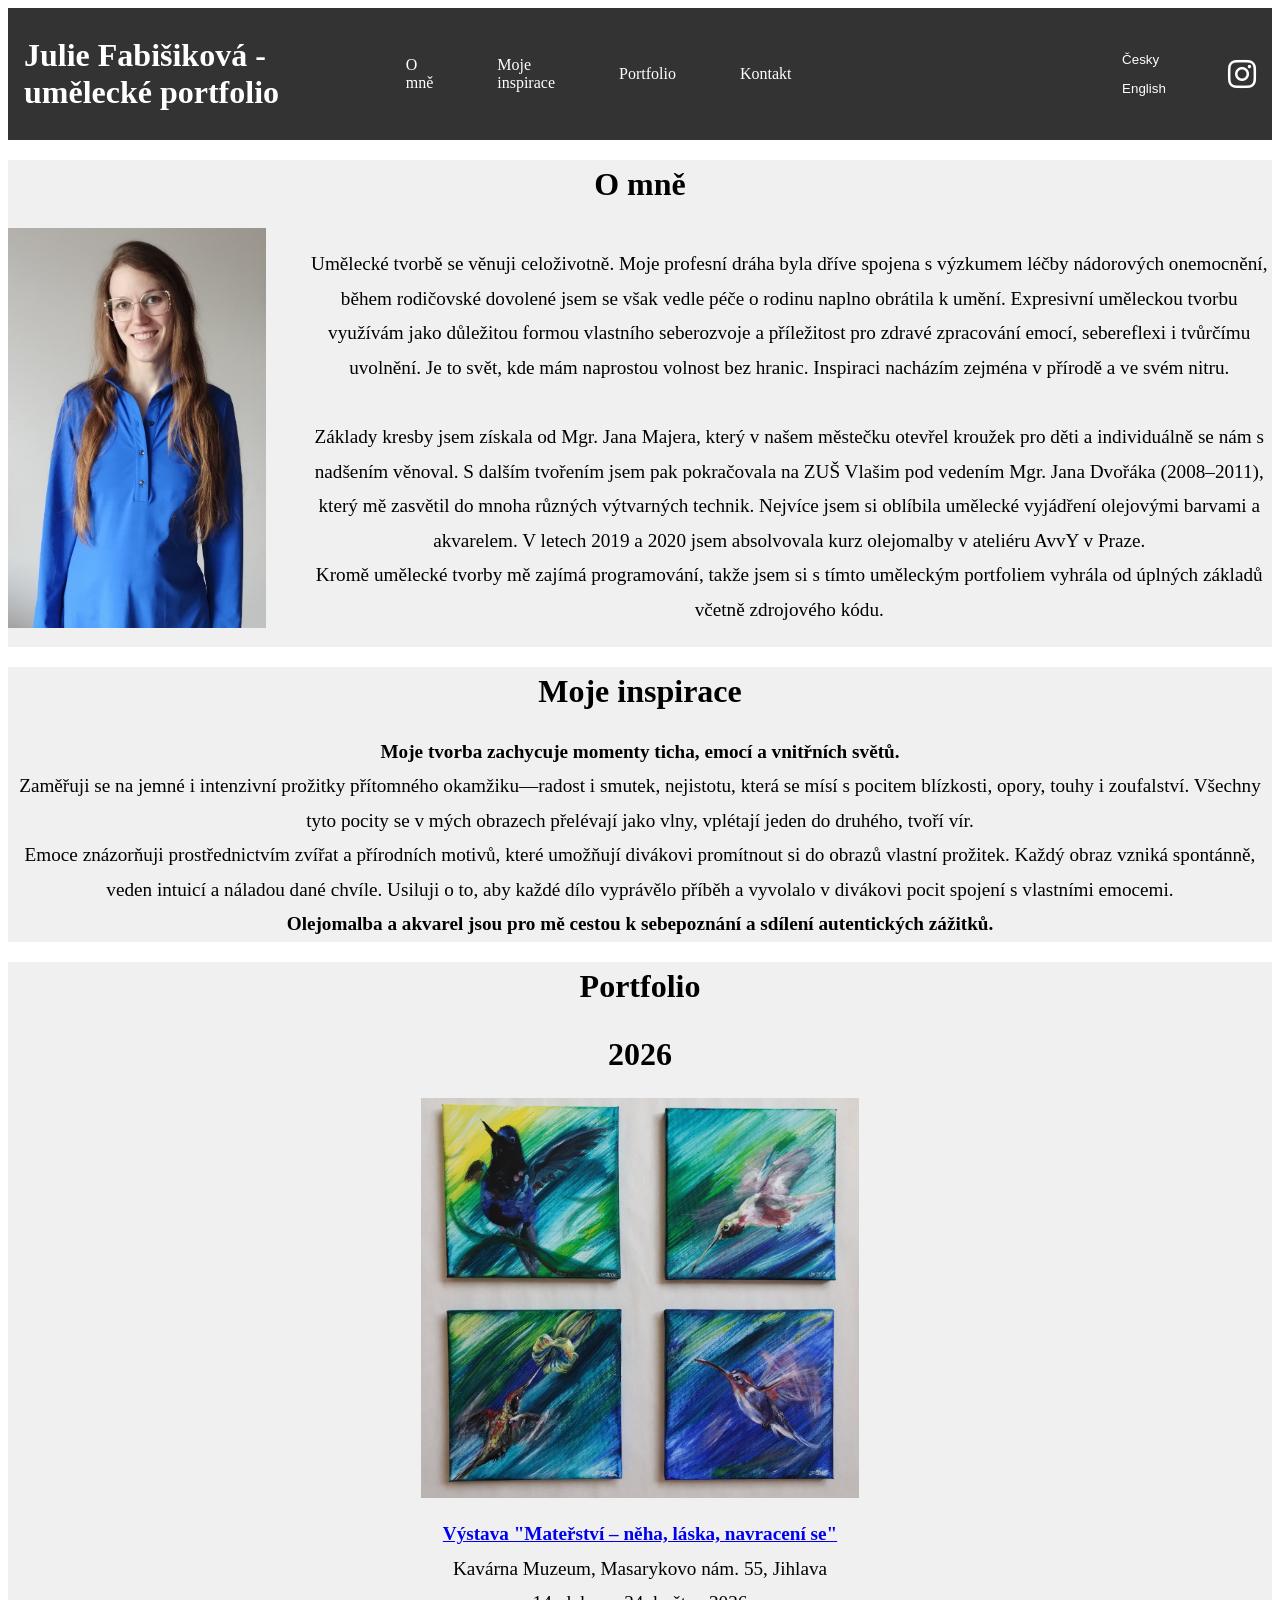
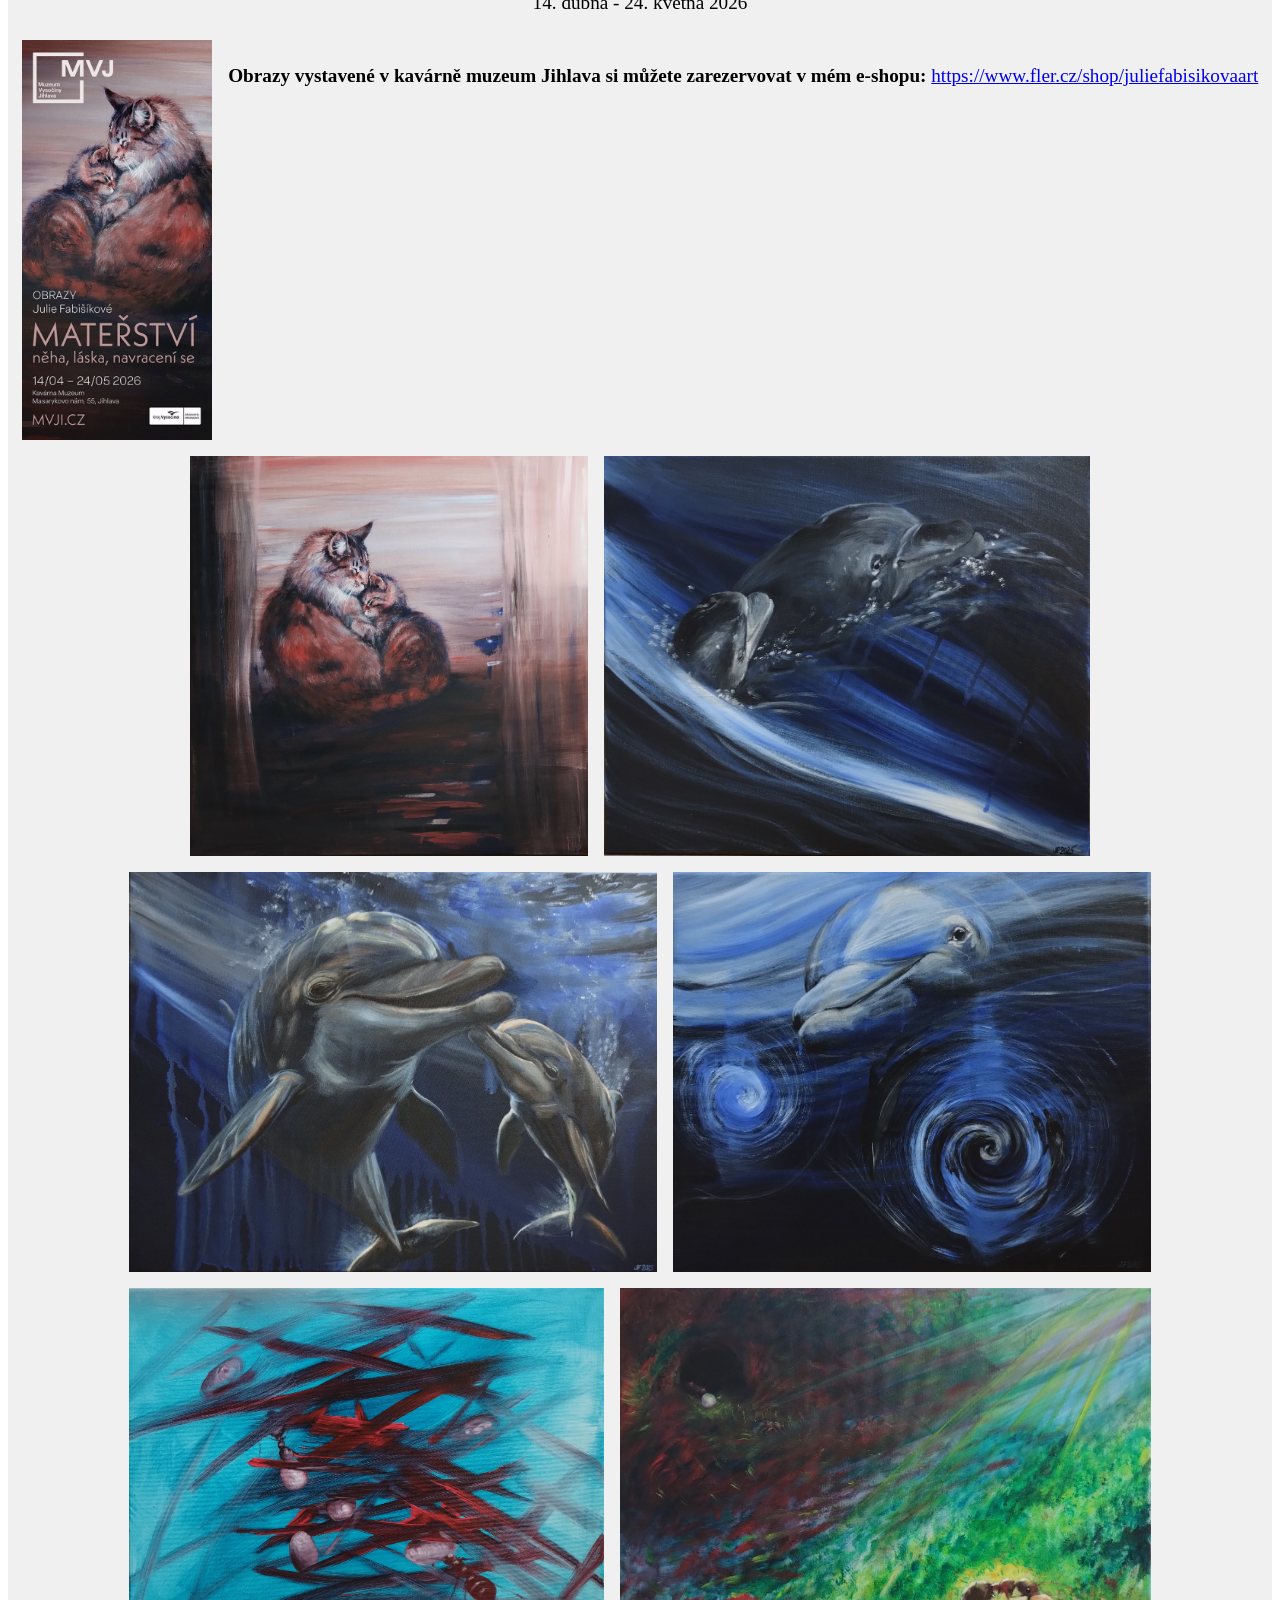
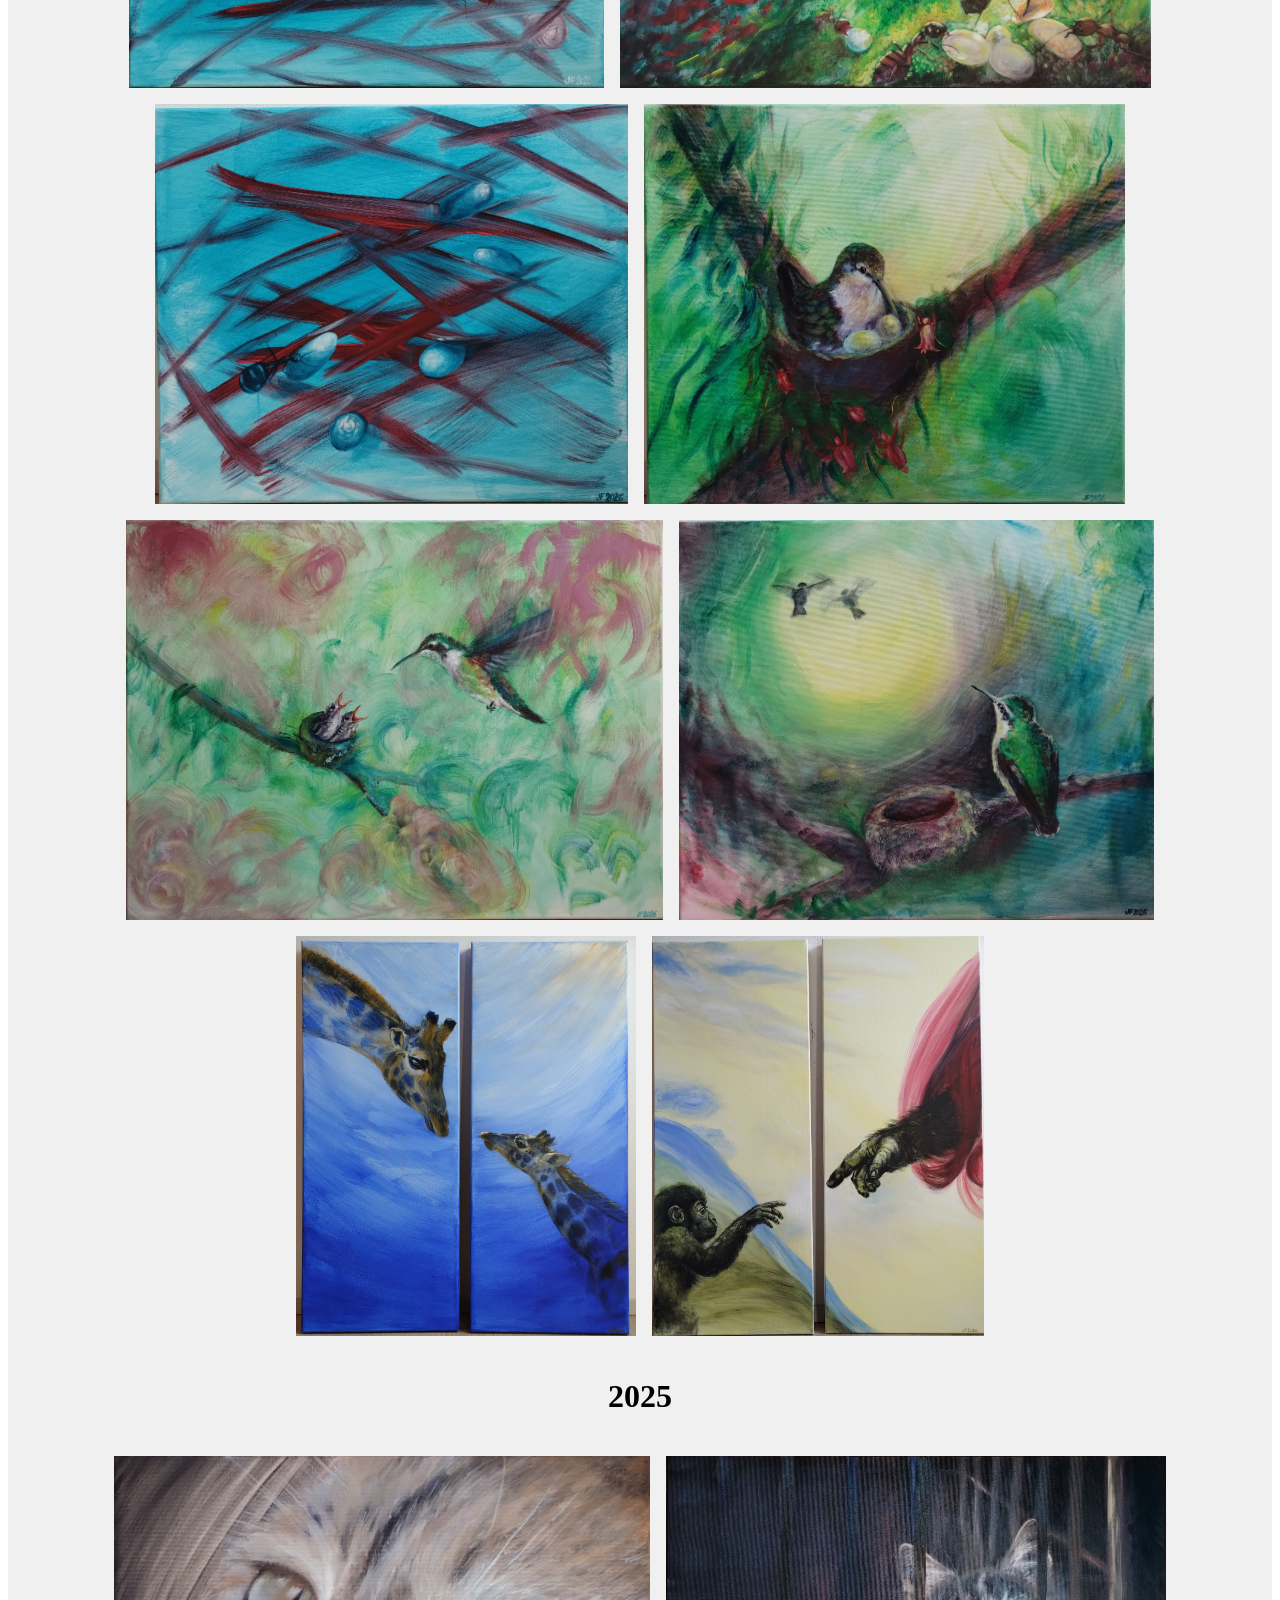
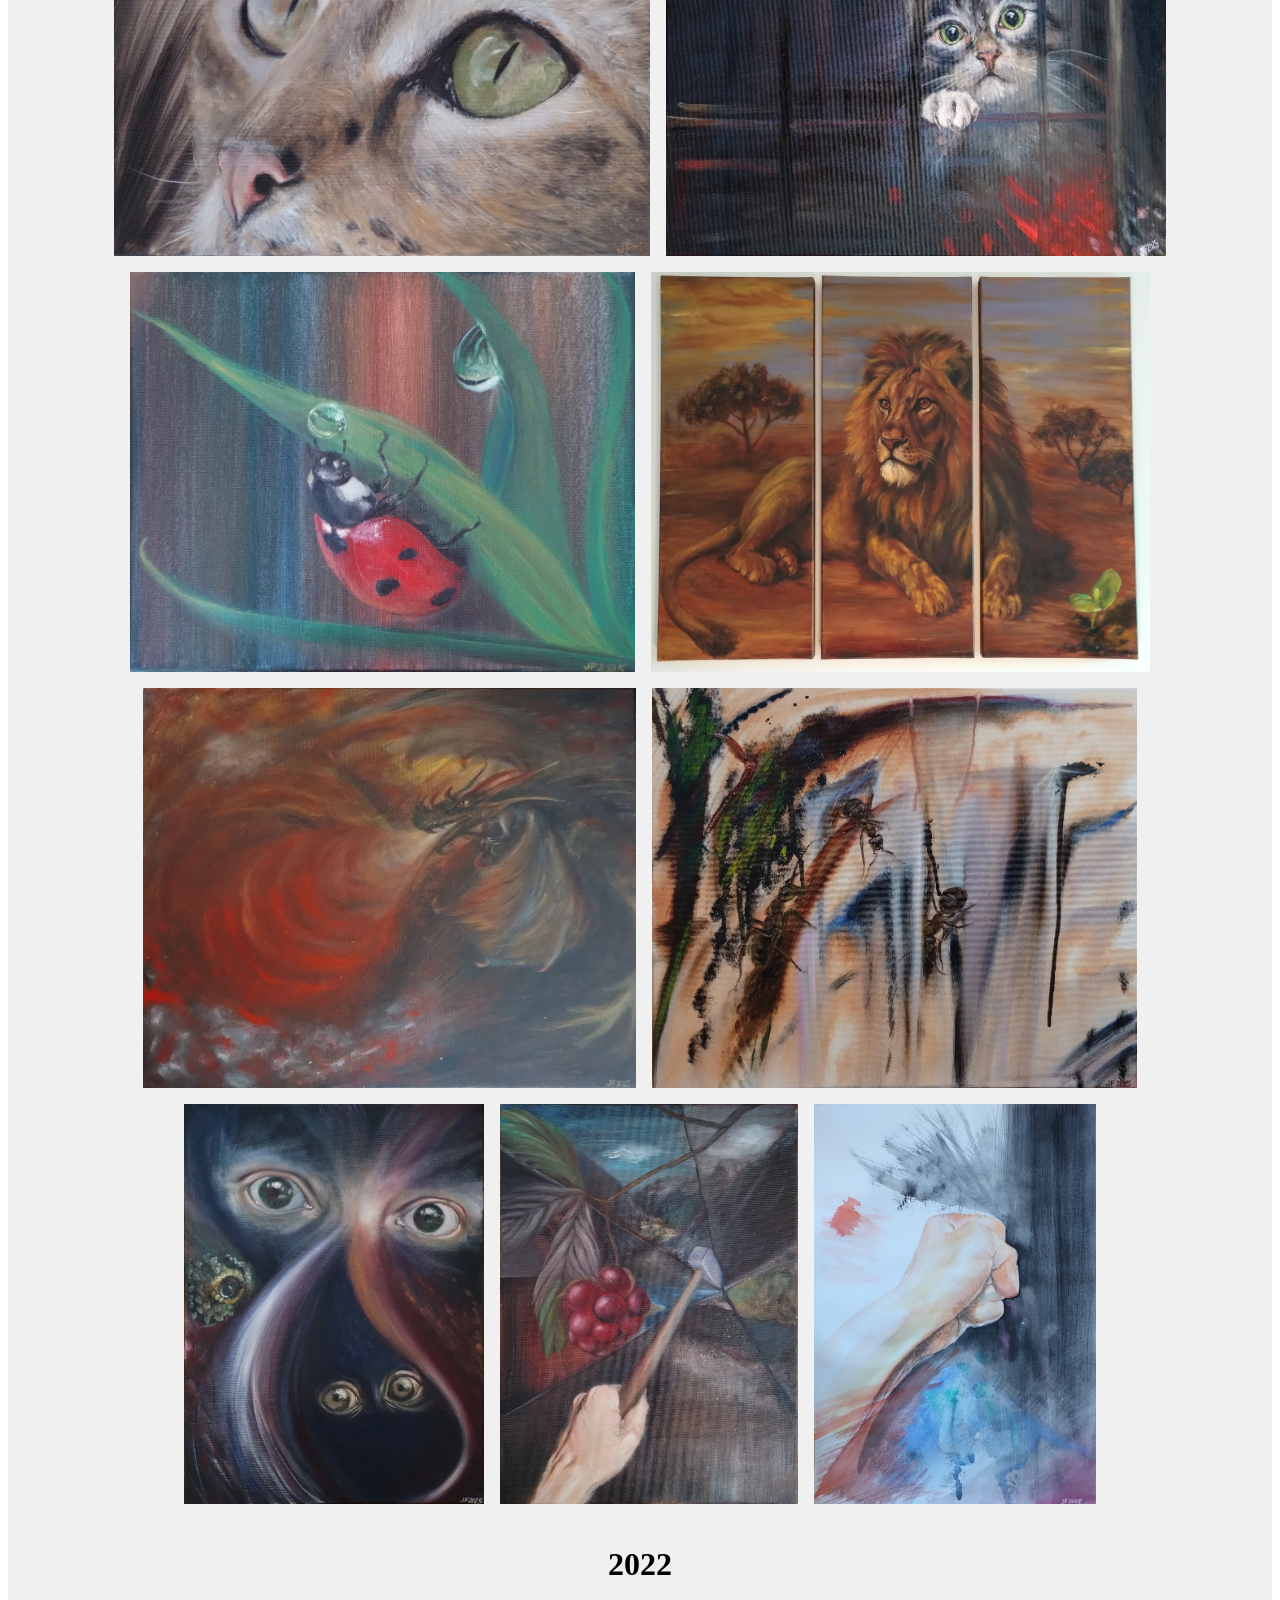
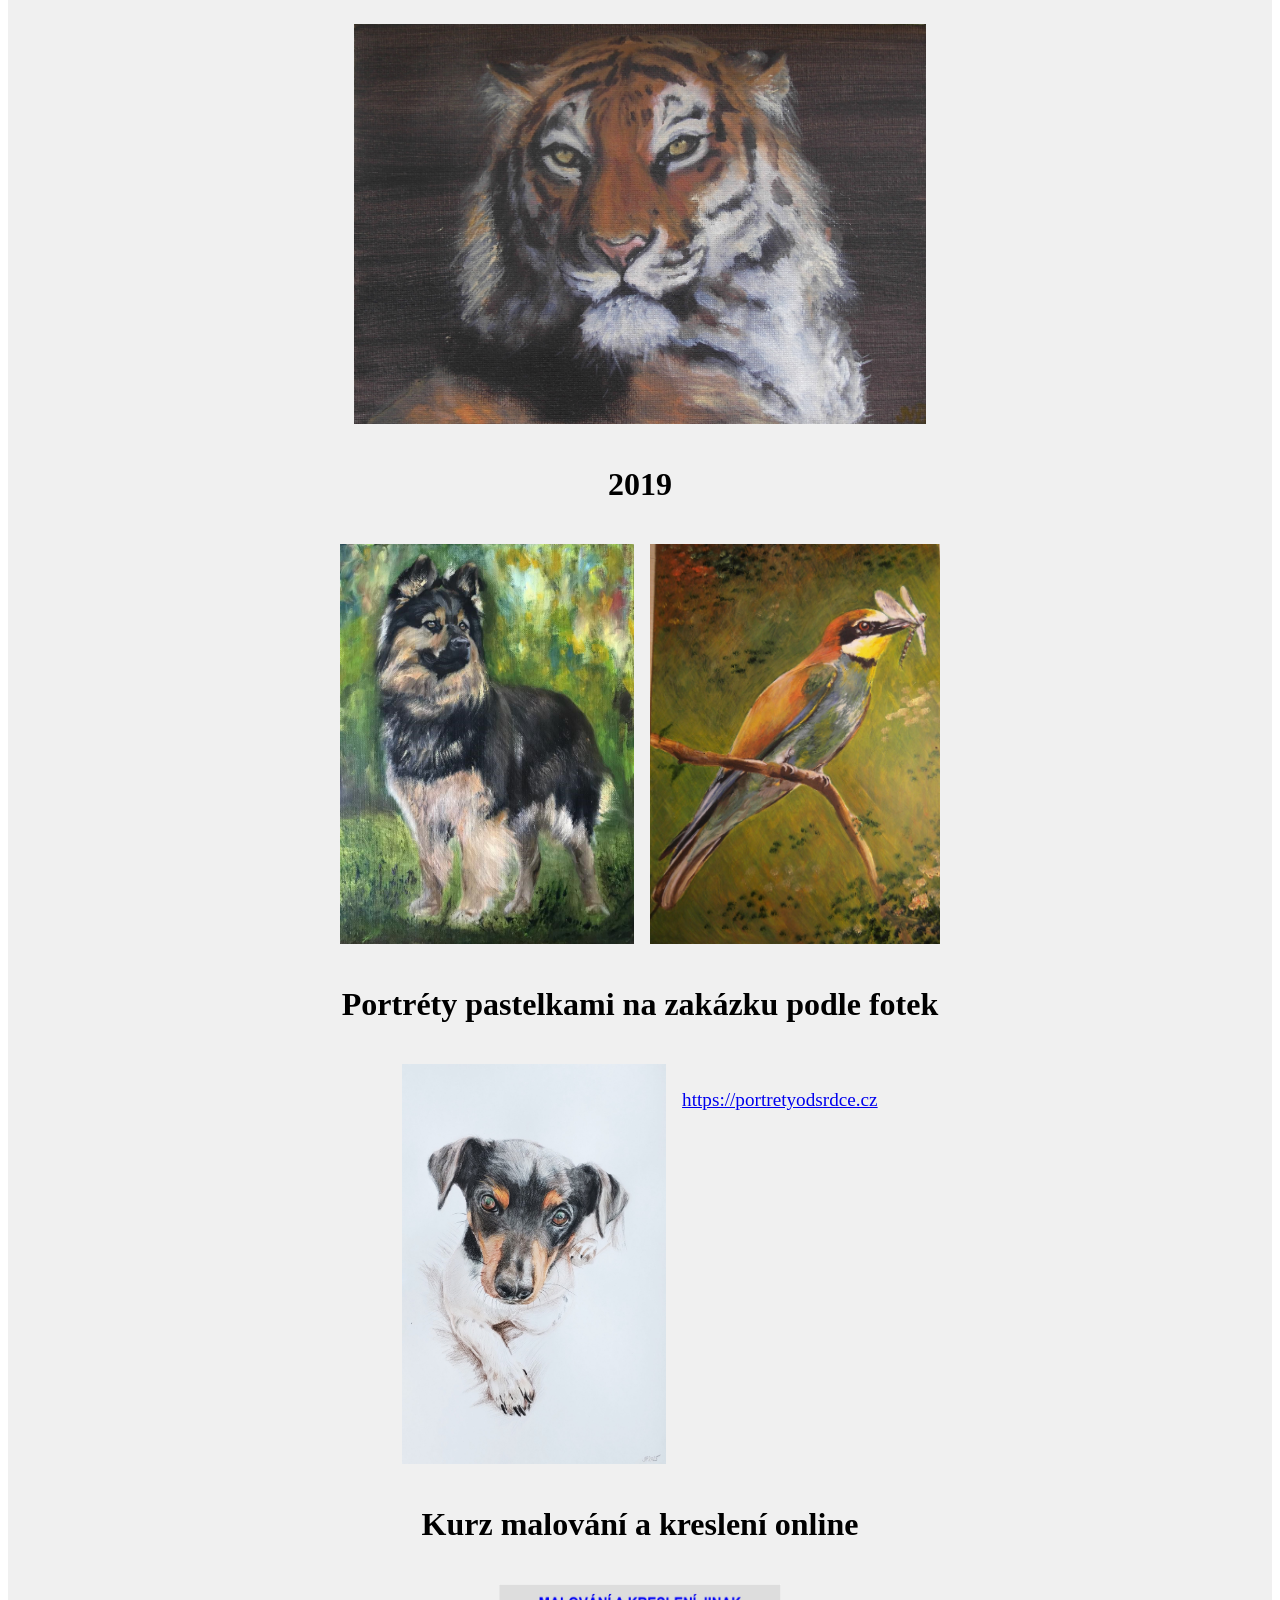
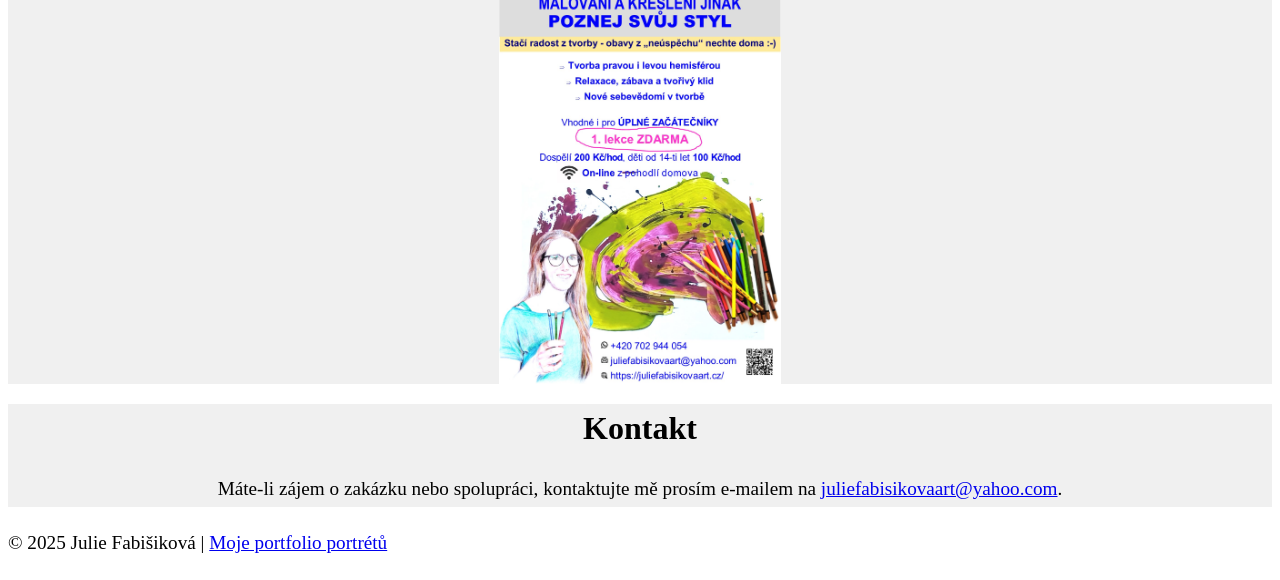
==== commit 2e8c6801: "Update index.html" ====
--- a/index.html
+++ b/index.html
@@ -132,8 +132,9 @@
                 <div class="gallery">
     
                 <div class="gallery-item" onclick="showModal('images/43.jpg', 'Touha; Akryl na čtyřech plátnech, každé o velikosti 20 x 20 cm; V majetku autorky - k dispozici pro výstavy, na prodej.')">
-                  <img src="images/24.jpg" alt="Nostalgie, Malba akrylovými barvami">
+                  <img src="images/43.jpg" alt="Nostalgie, Malba akrylovými barvami">
                   <div class="overlay">Touha</div>
+                </div>
                 </div>
 
                 
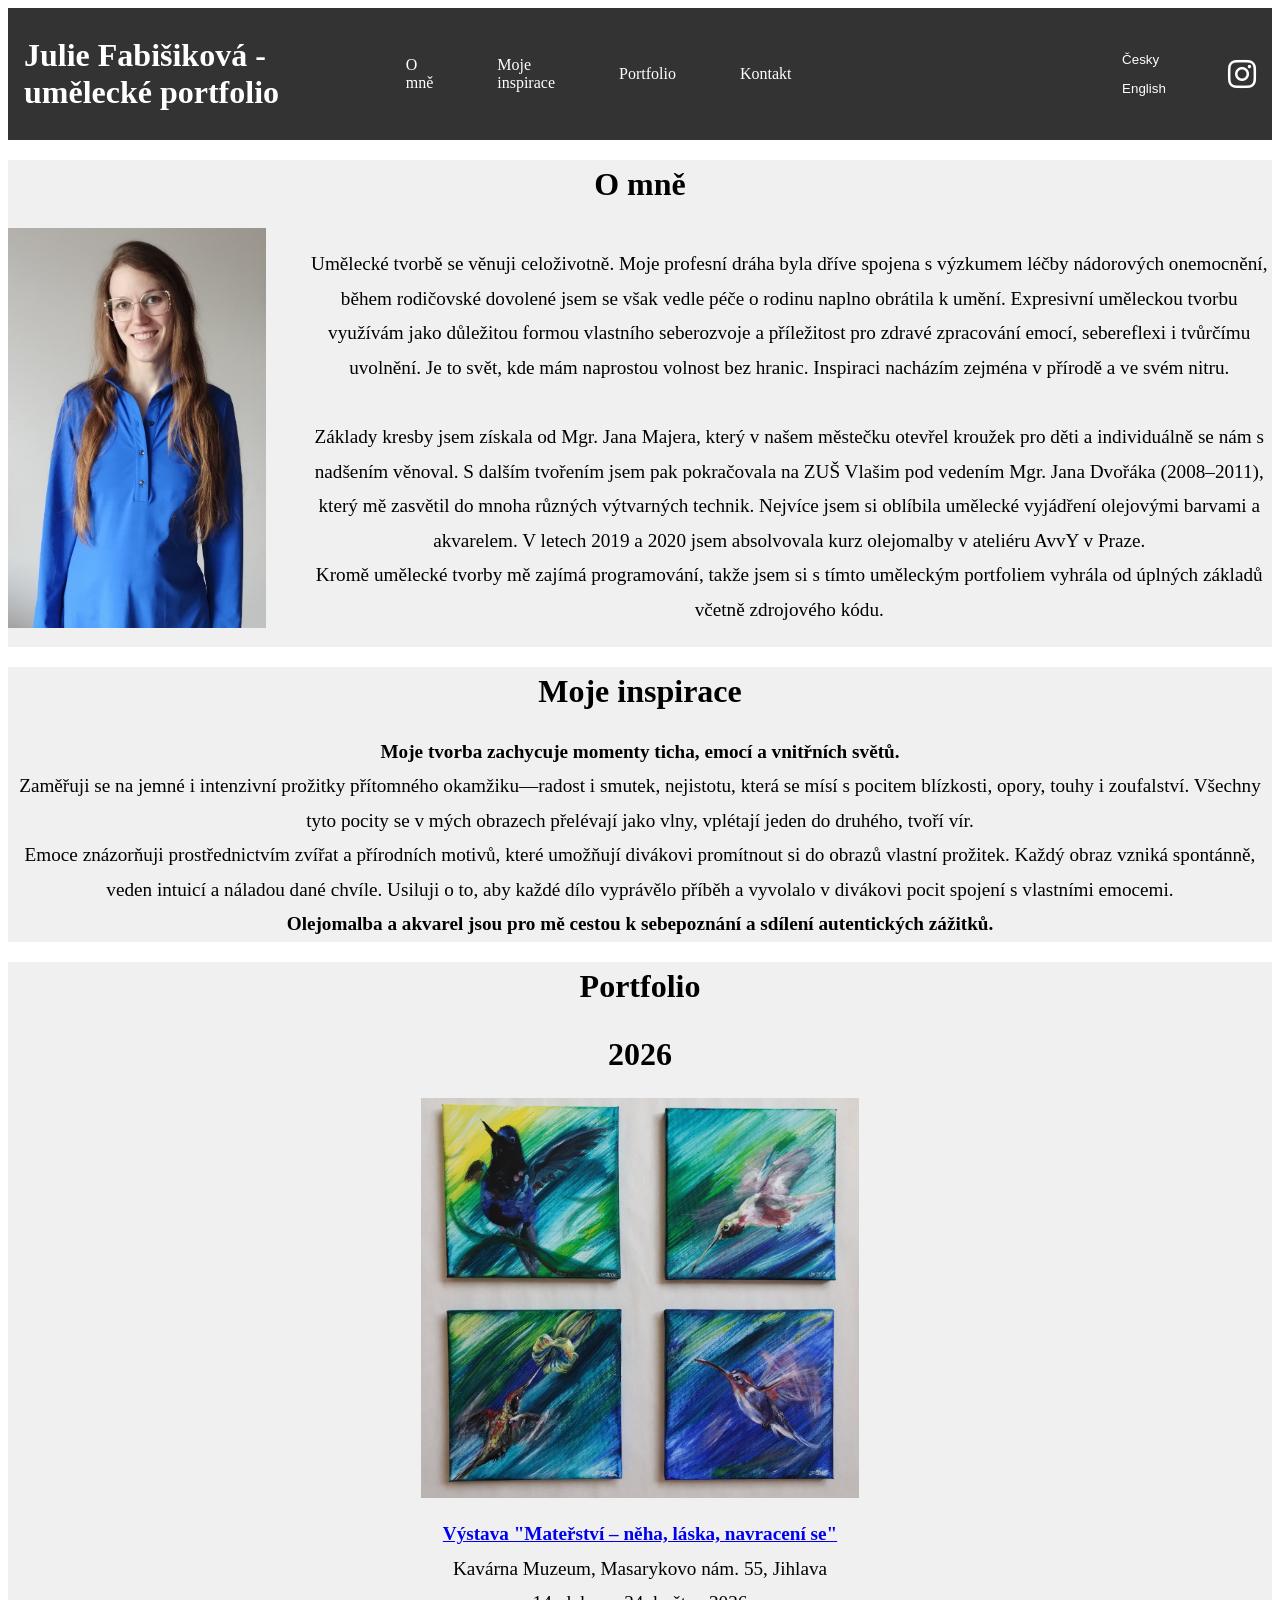
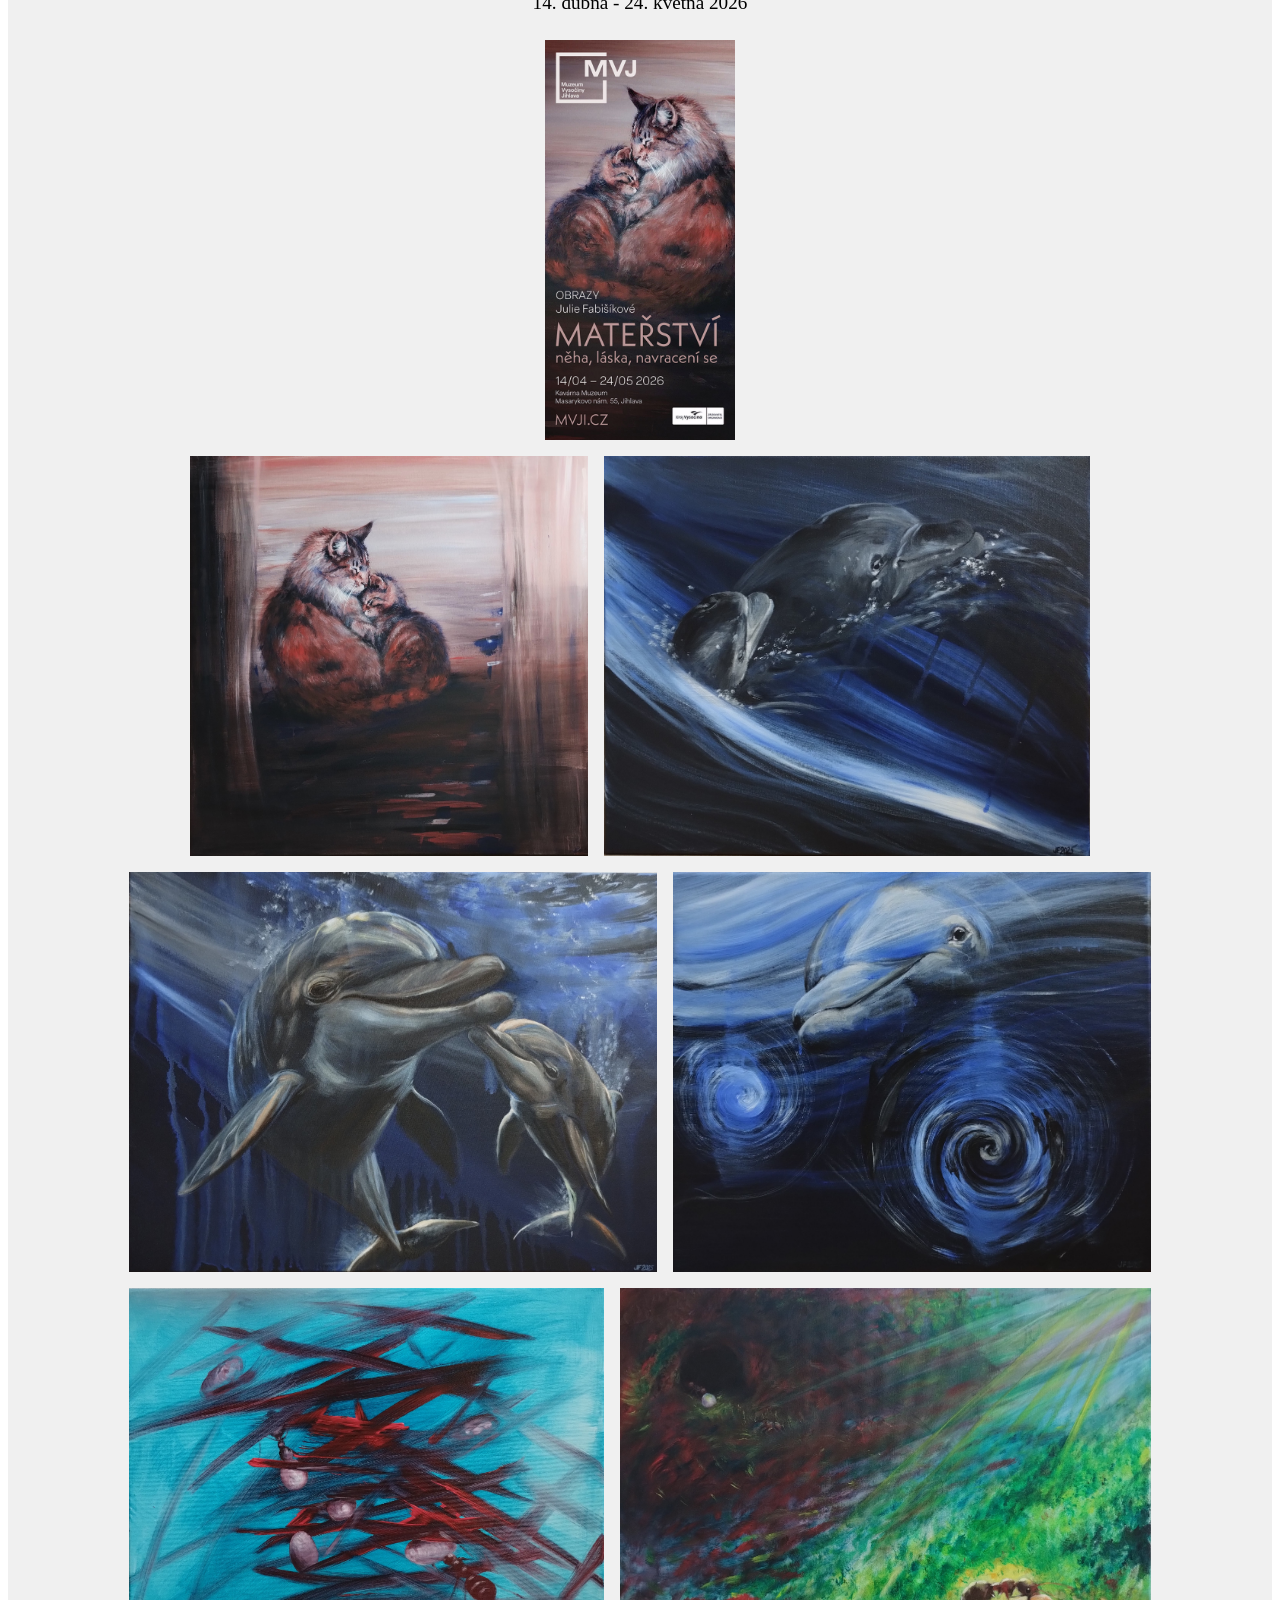
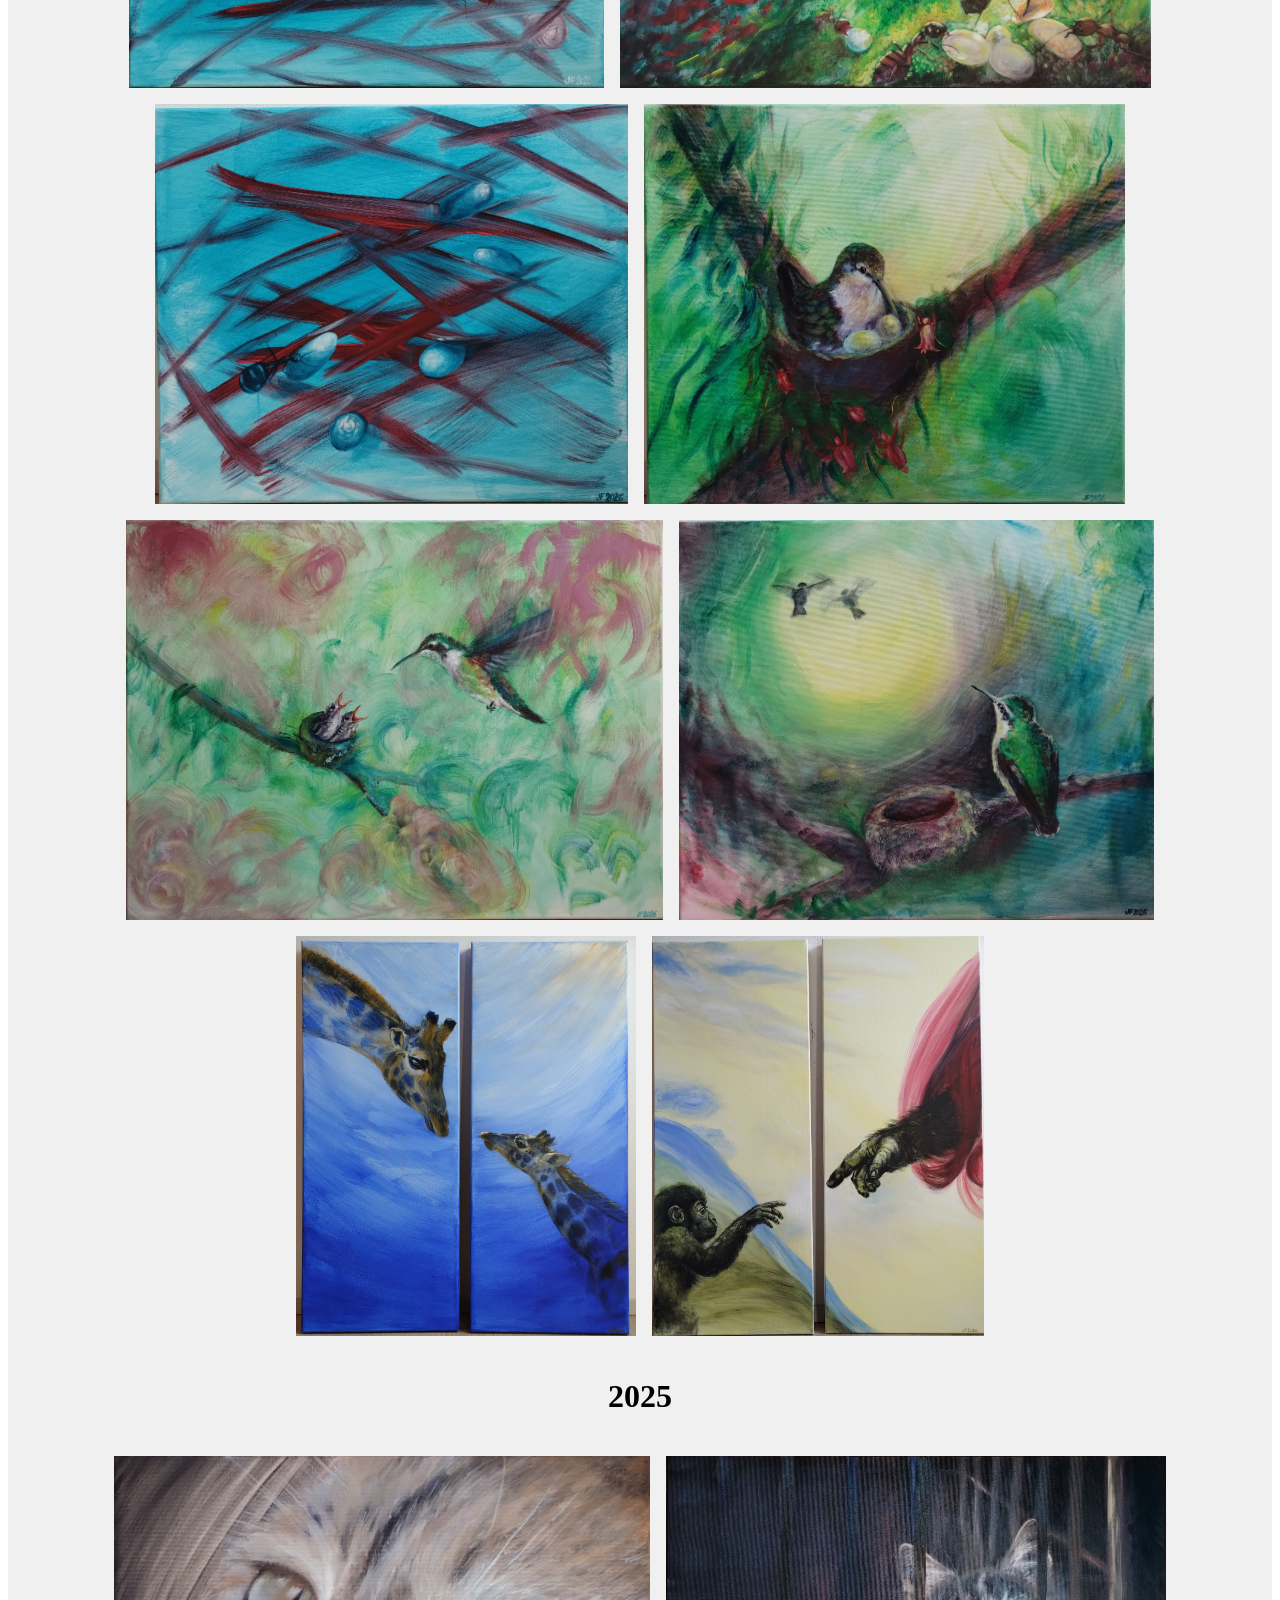
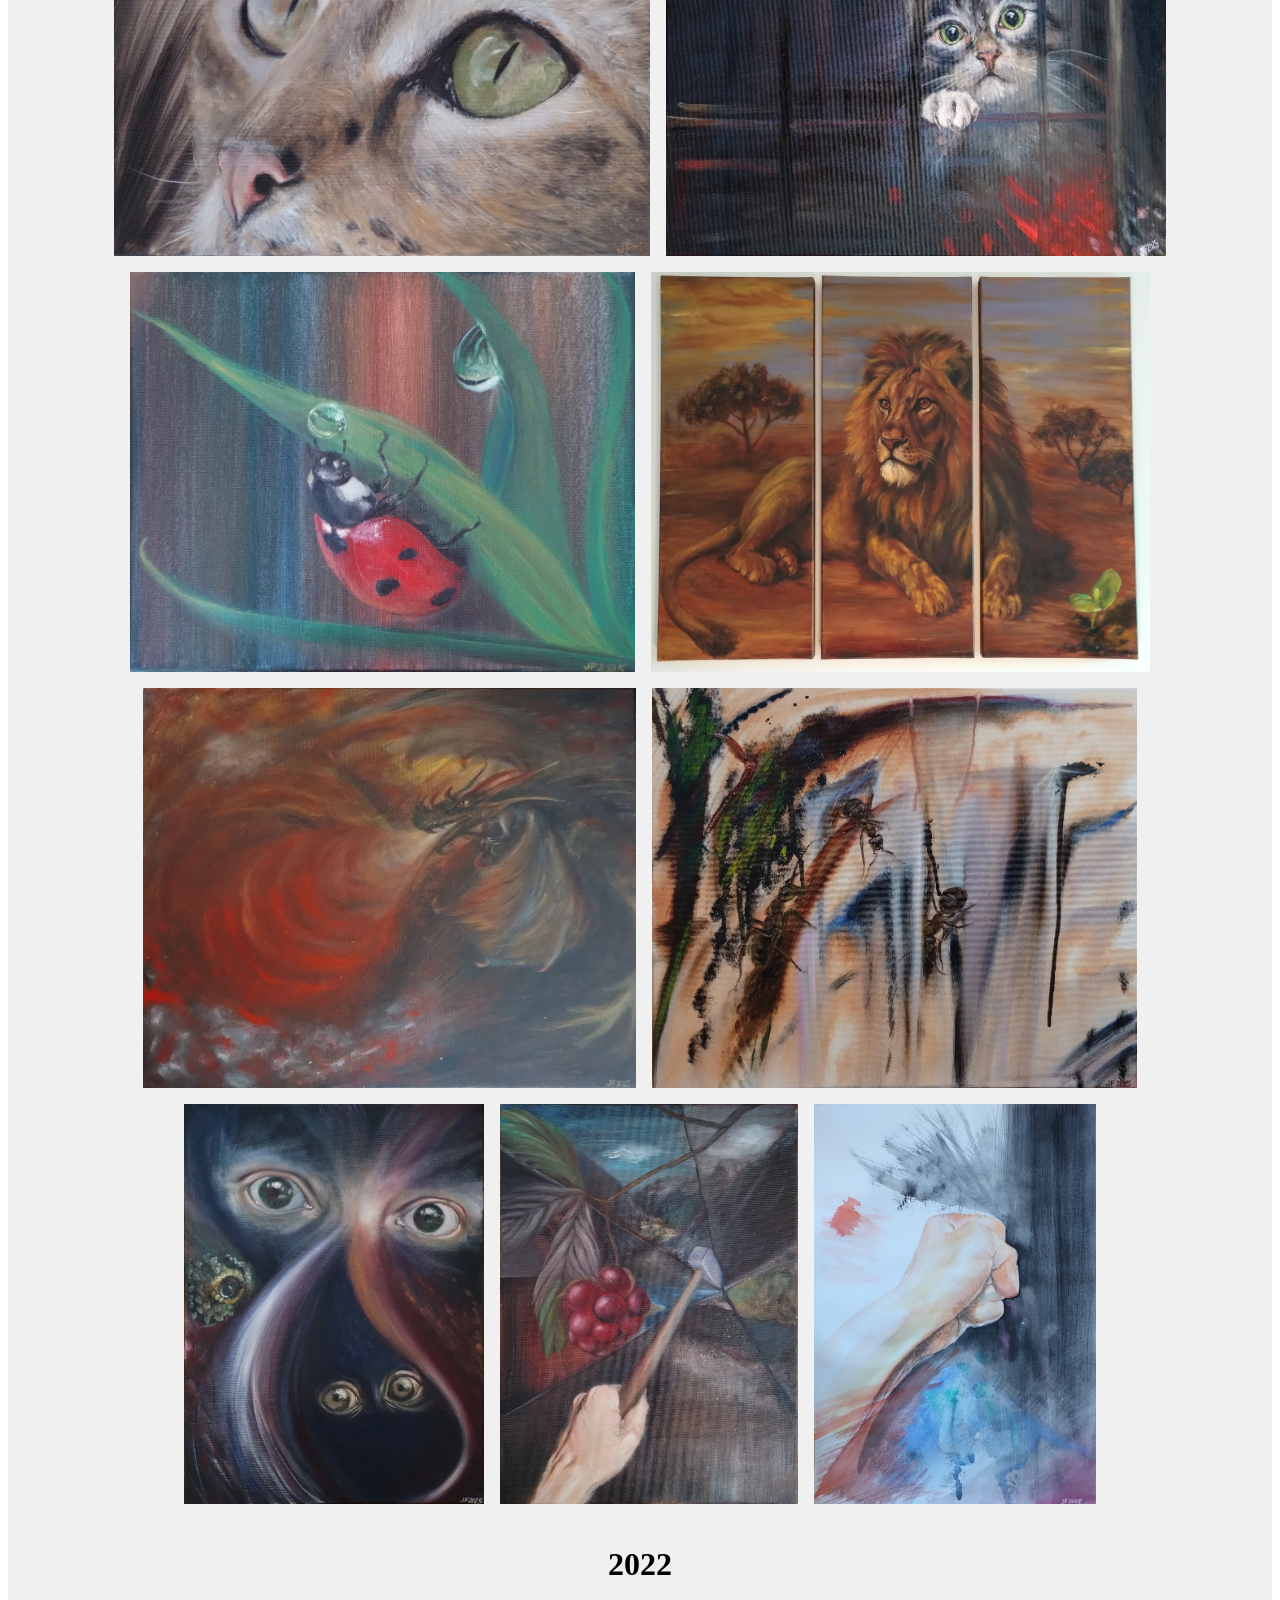
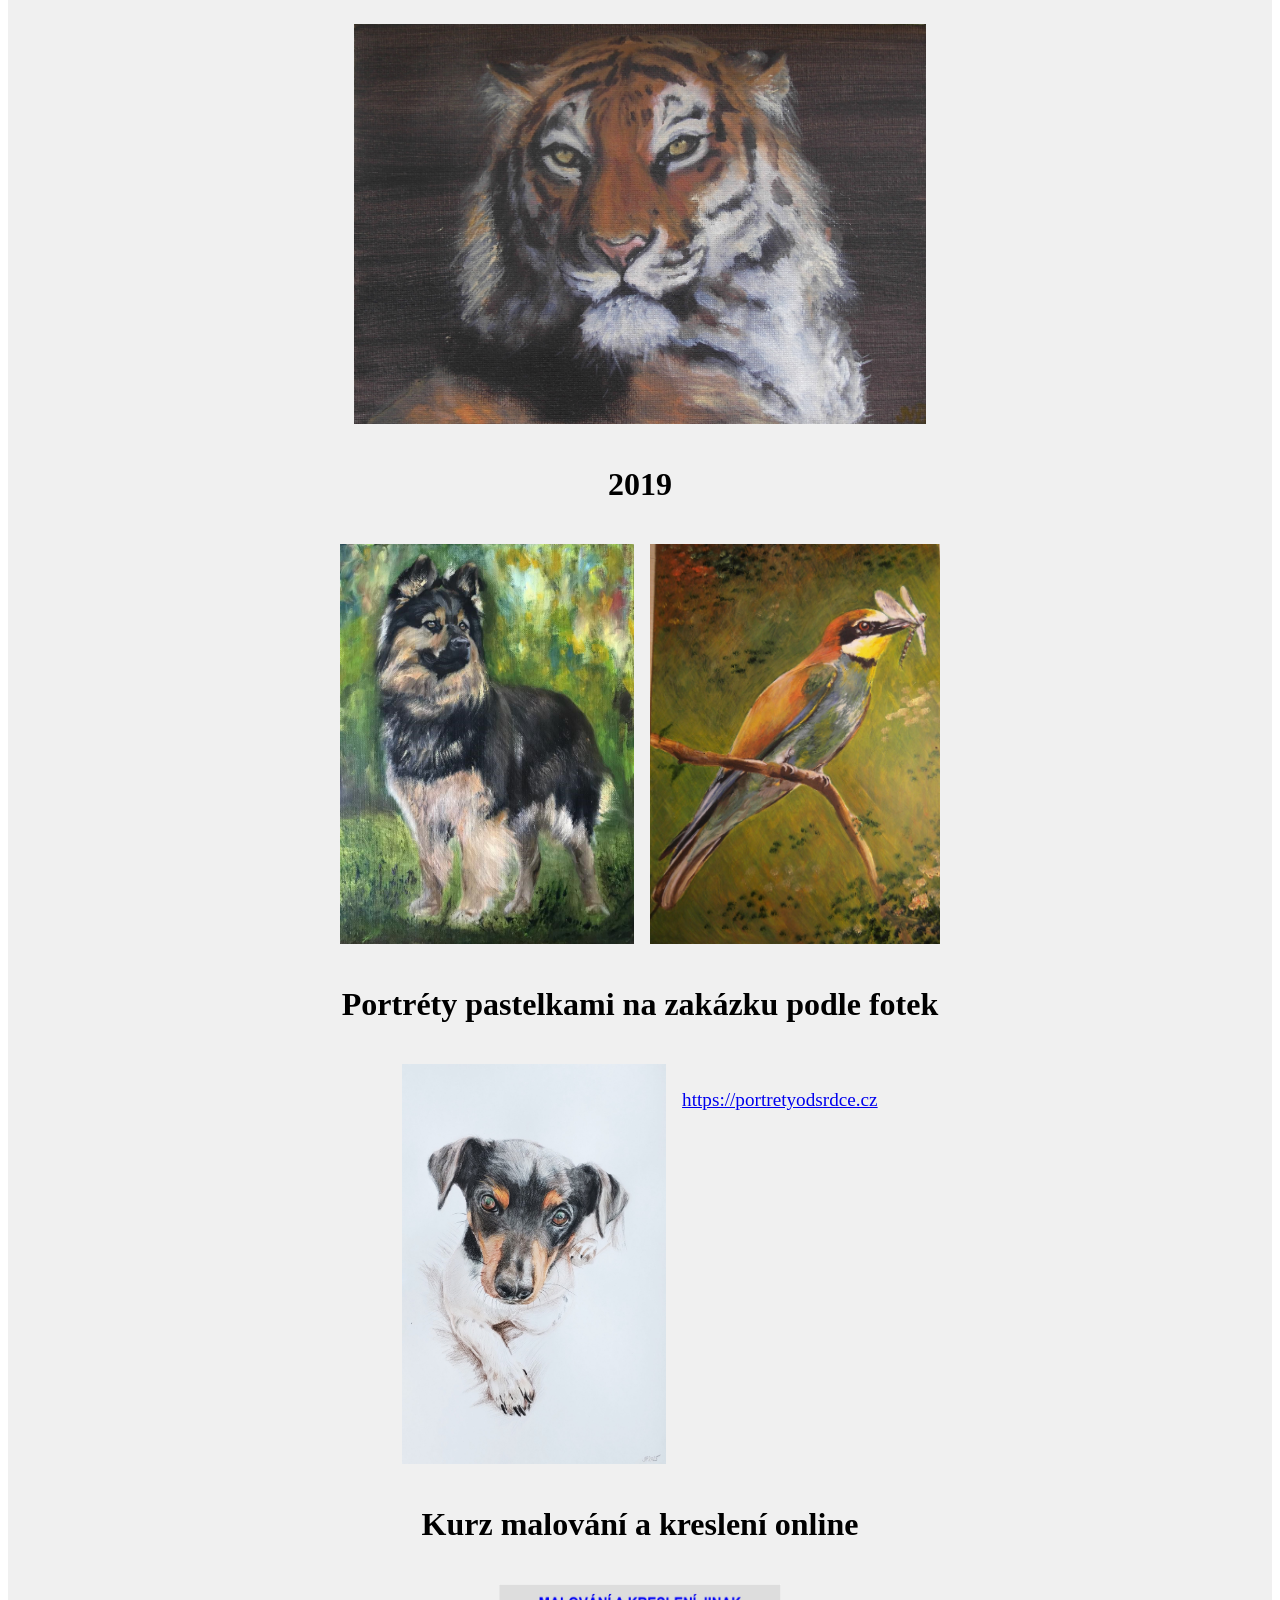
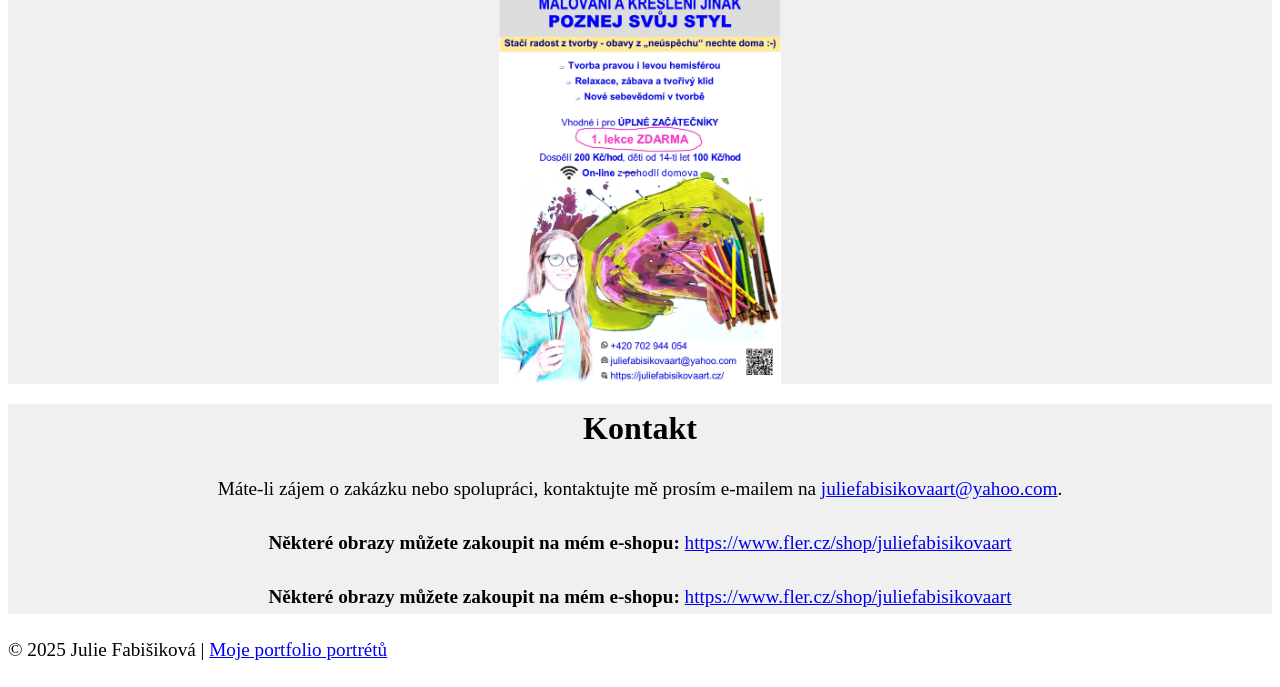
==== commit 7e278c00: "Update index.html" ====
--- a/index.html
+++ b/index.html
@@ -150,11 +150,6 @@
                   <div class="overlay">Výstava kavárna muzeum Jihlava - Mateřství – něha, láska, navracení se</div>
                 </div>
 
-                <p class="cs">
-                <b>Obrazy vystavené v kavárně muzeum Jihlava si můžete zarezervovat v mém e-shopu:</b>
-                <a href="https://www.fler.cz/shop/juliefabisikovaart" target="_blank">https://www.fler.cz/shop/juliefabisikovaart </a>    
-                </p>   
-
                 <div class="gallery">
                 
                 <div class="gallery-item" onclick="showModal('images/31.jpg', 'Objetí, akryl na plátně 100 x 100 cm')">
@@ -390,7 +385,15 @@
             <h2 class="cs">Kontakt</h2>
             <h2 class="en hidden">Contact</h2>
             <p class="cs">Máte-li zájem o zakázku nebo spolupráci, kontaktujte mě prosím e-mailem na <a href="mailto:juliefabisikovaart@yahoo.com">juliefabisikovaart@yahoo.com</a>.</p>
+             <p class="cs">
+                <b>Některé obrazy můžete zakoupit na mém e-shopu:</b>
+                <a href="https://www.fler.cz/shop/juliefabisikovaart" target="_blank">https://www.fler.cz/shop/juliefabisikovaart </a>    
+                </p>   
             <p class="en hidden">If you are interested in a commission or collaboration, please contact me via email at <a href="mailto:juliefabisikovaart@yahoo.com">juliefabisikovaart@yahoo.com</a>.</p>
+            <p class="cs">
+                <b>Některé obrazy můžete zakoupit na mém e-shopu:</b>
+                <a href="https://www.fler.cz/shop/juliefabisikovaart" target="_blank">https://www.fler.cz/shop/juliefabisikovaart </a>    
+                </p>  
         </section>
     </main>
 
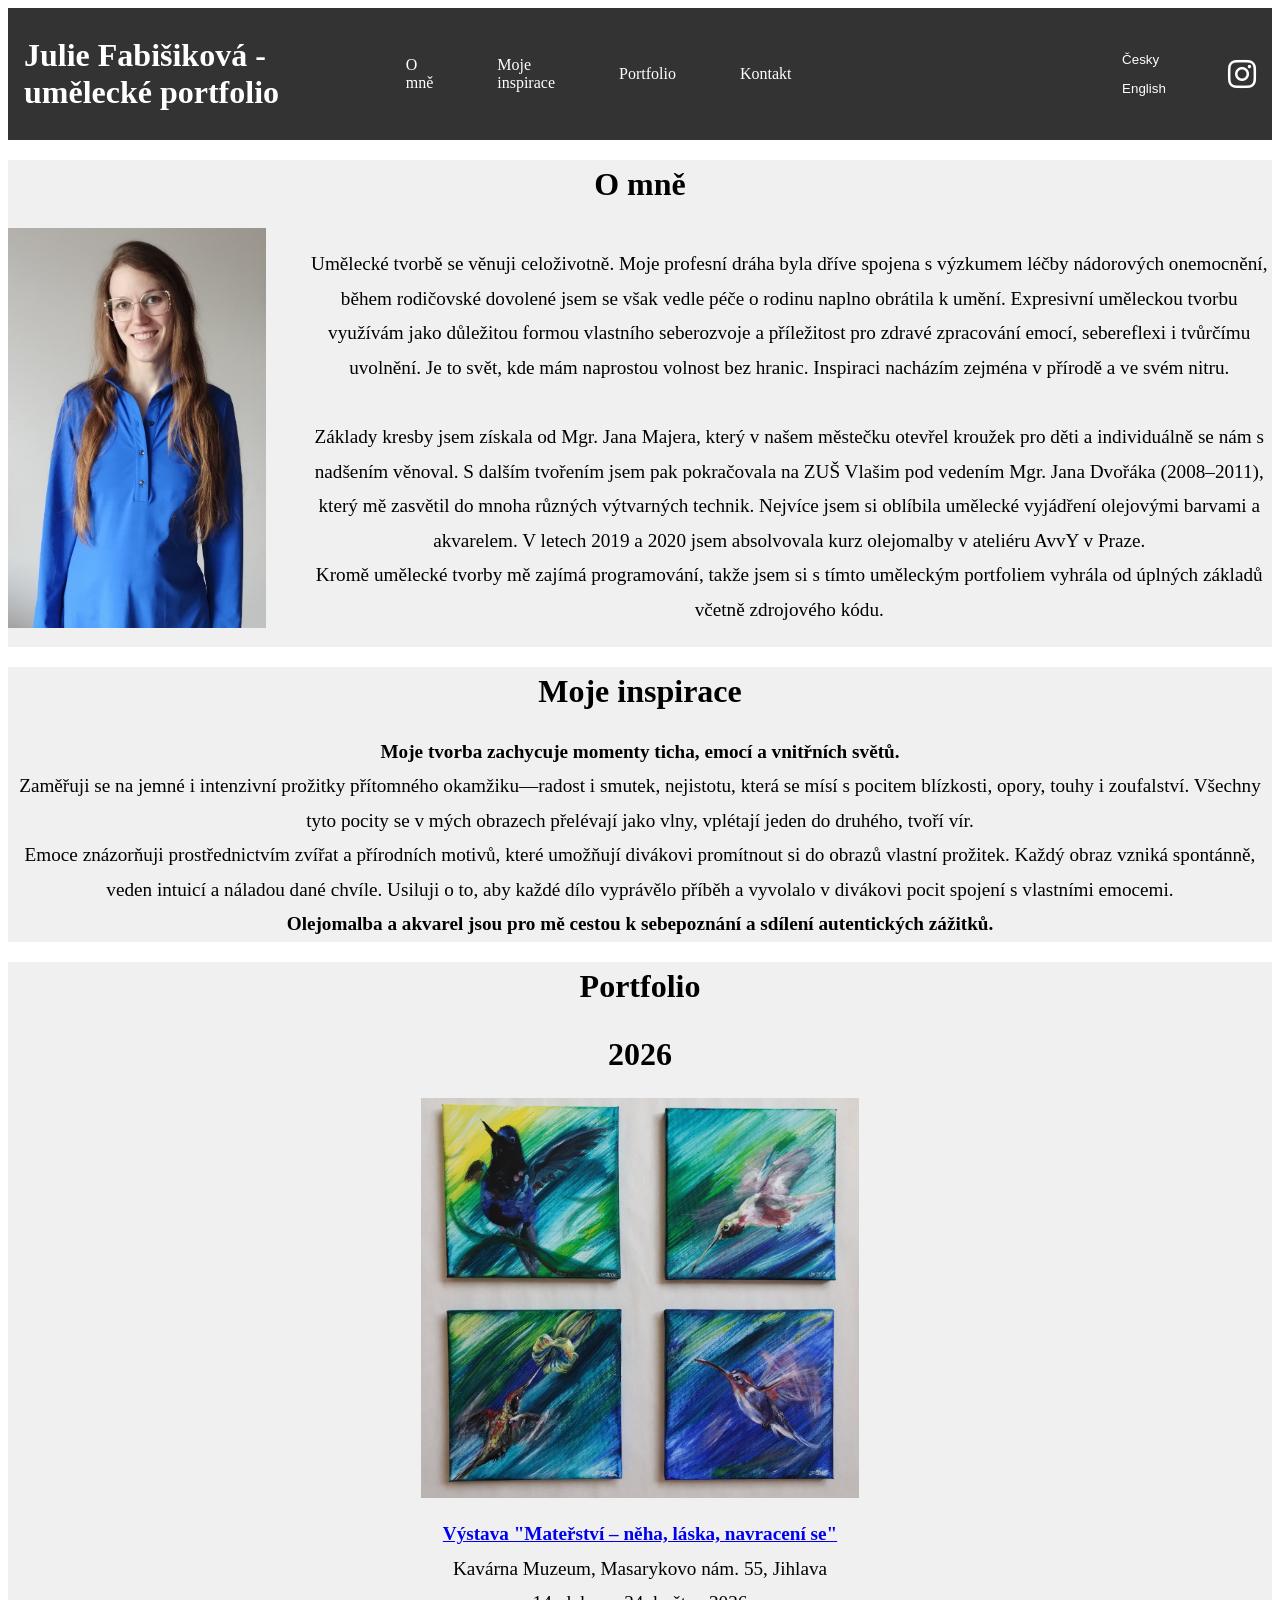
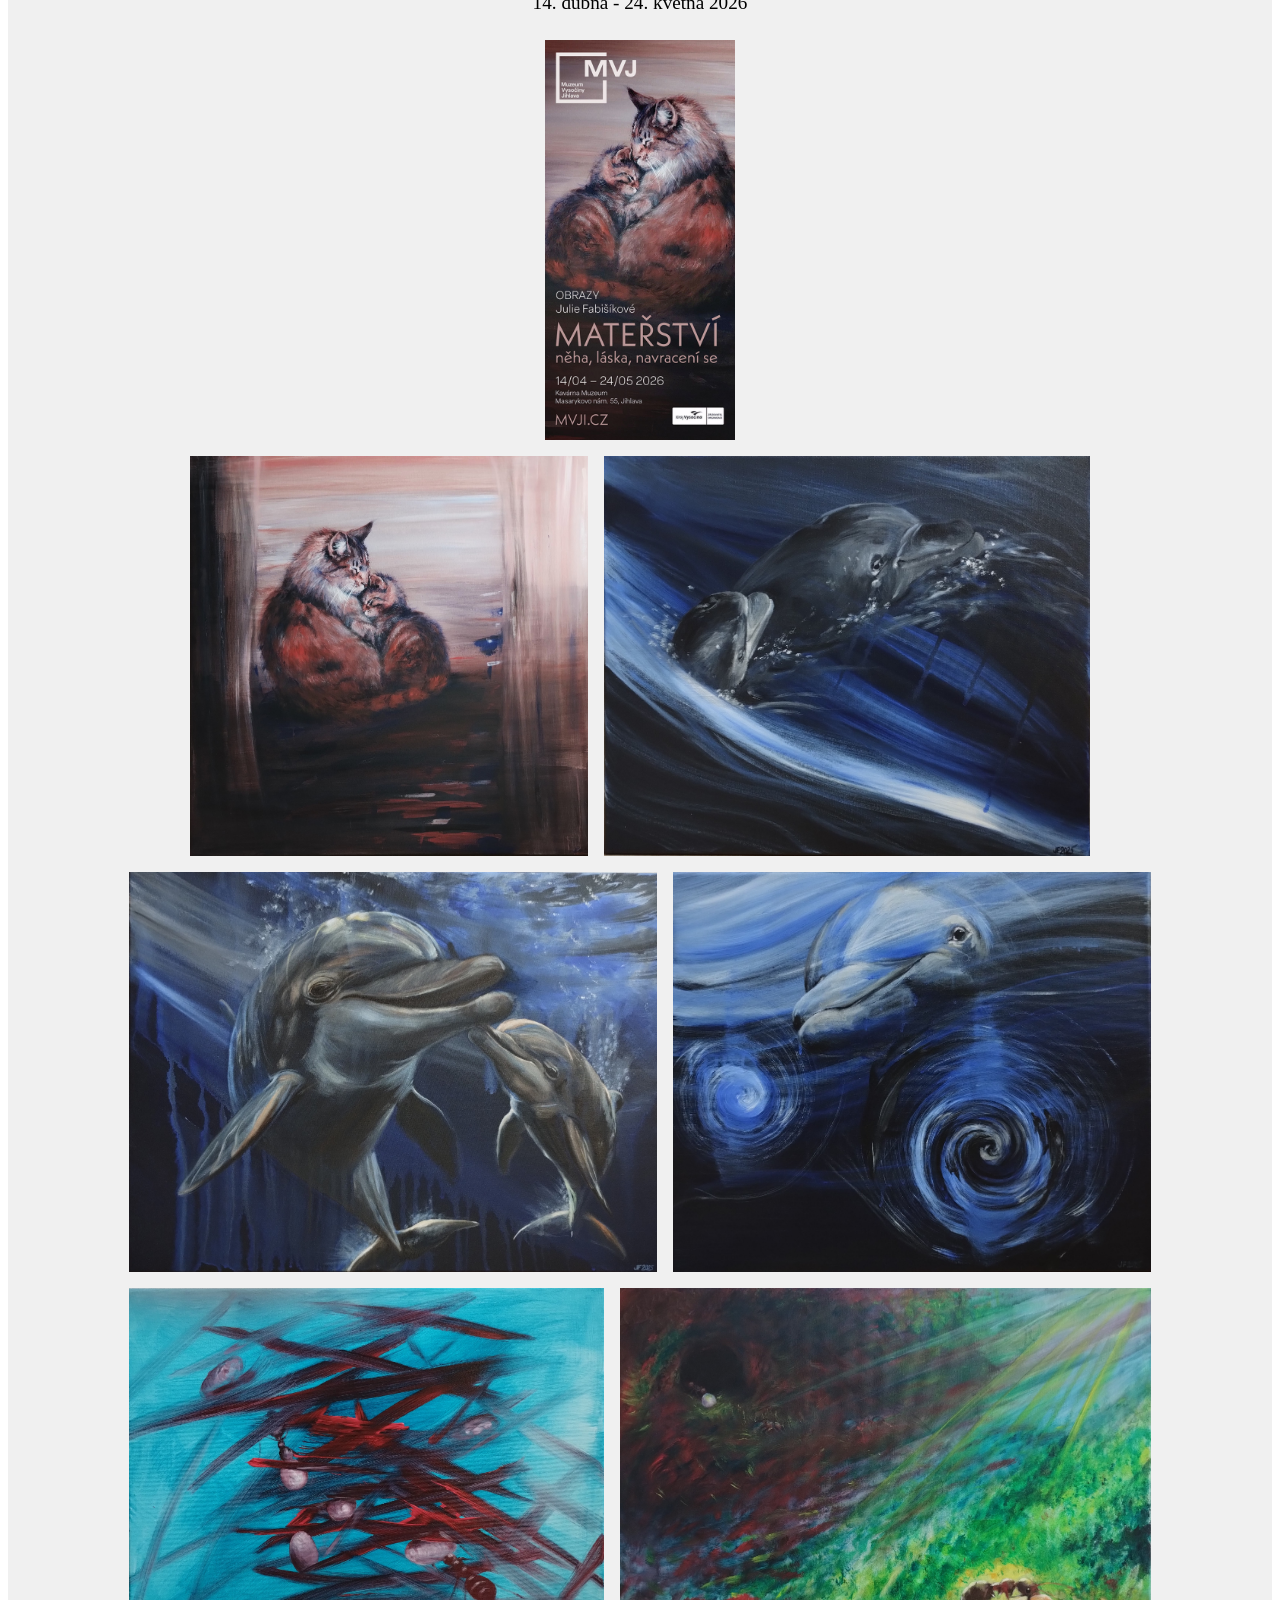
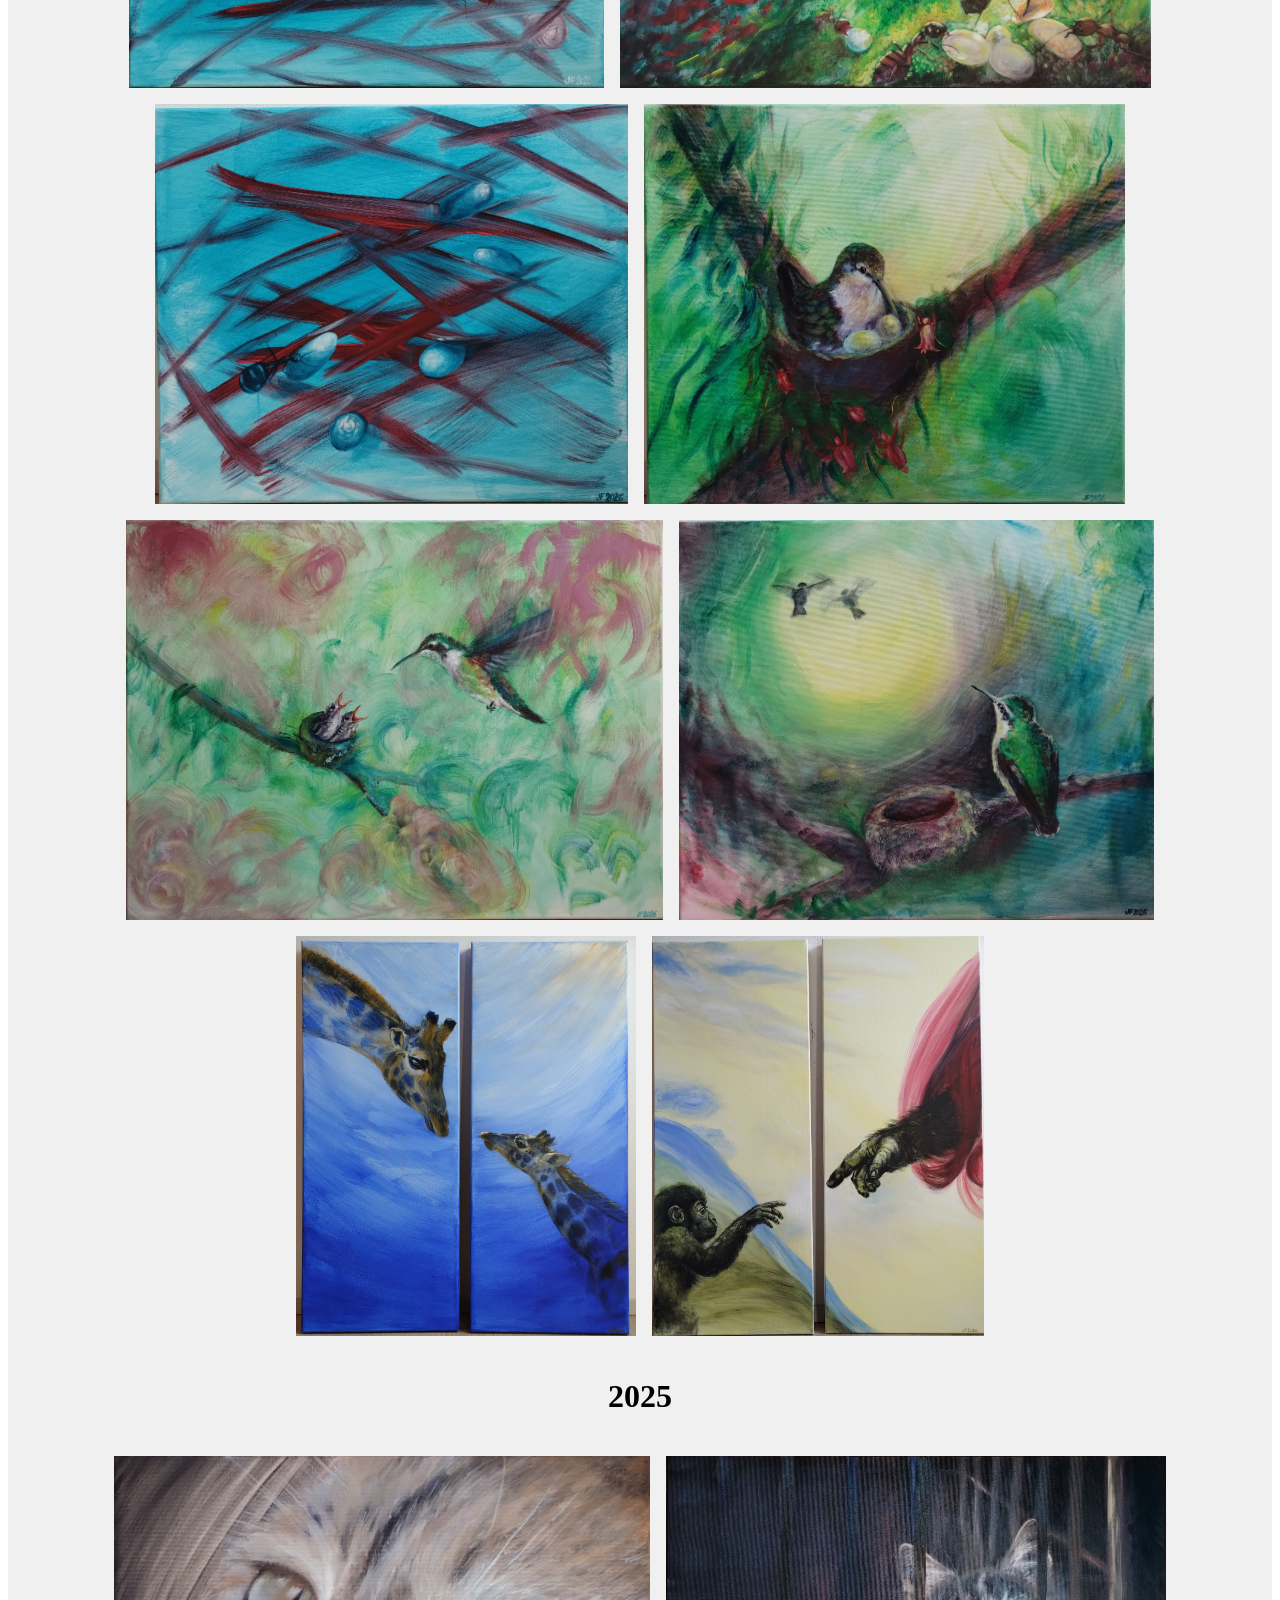
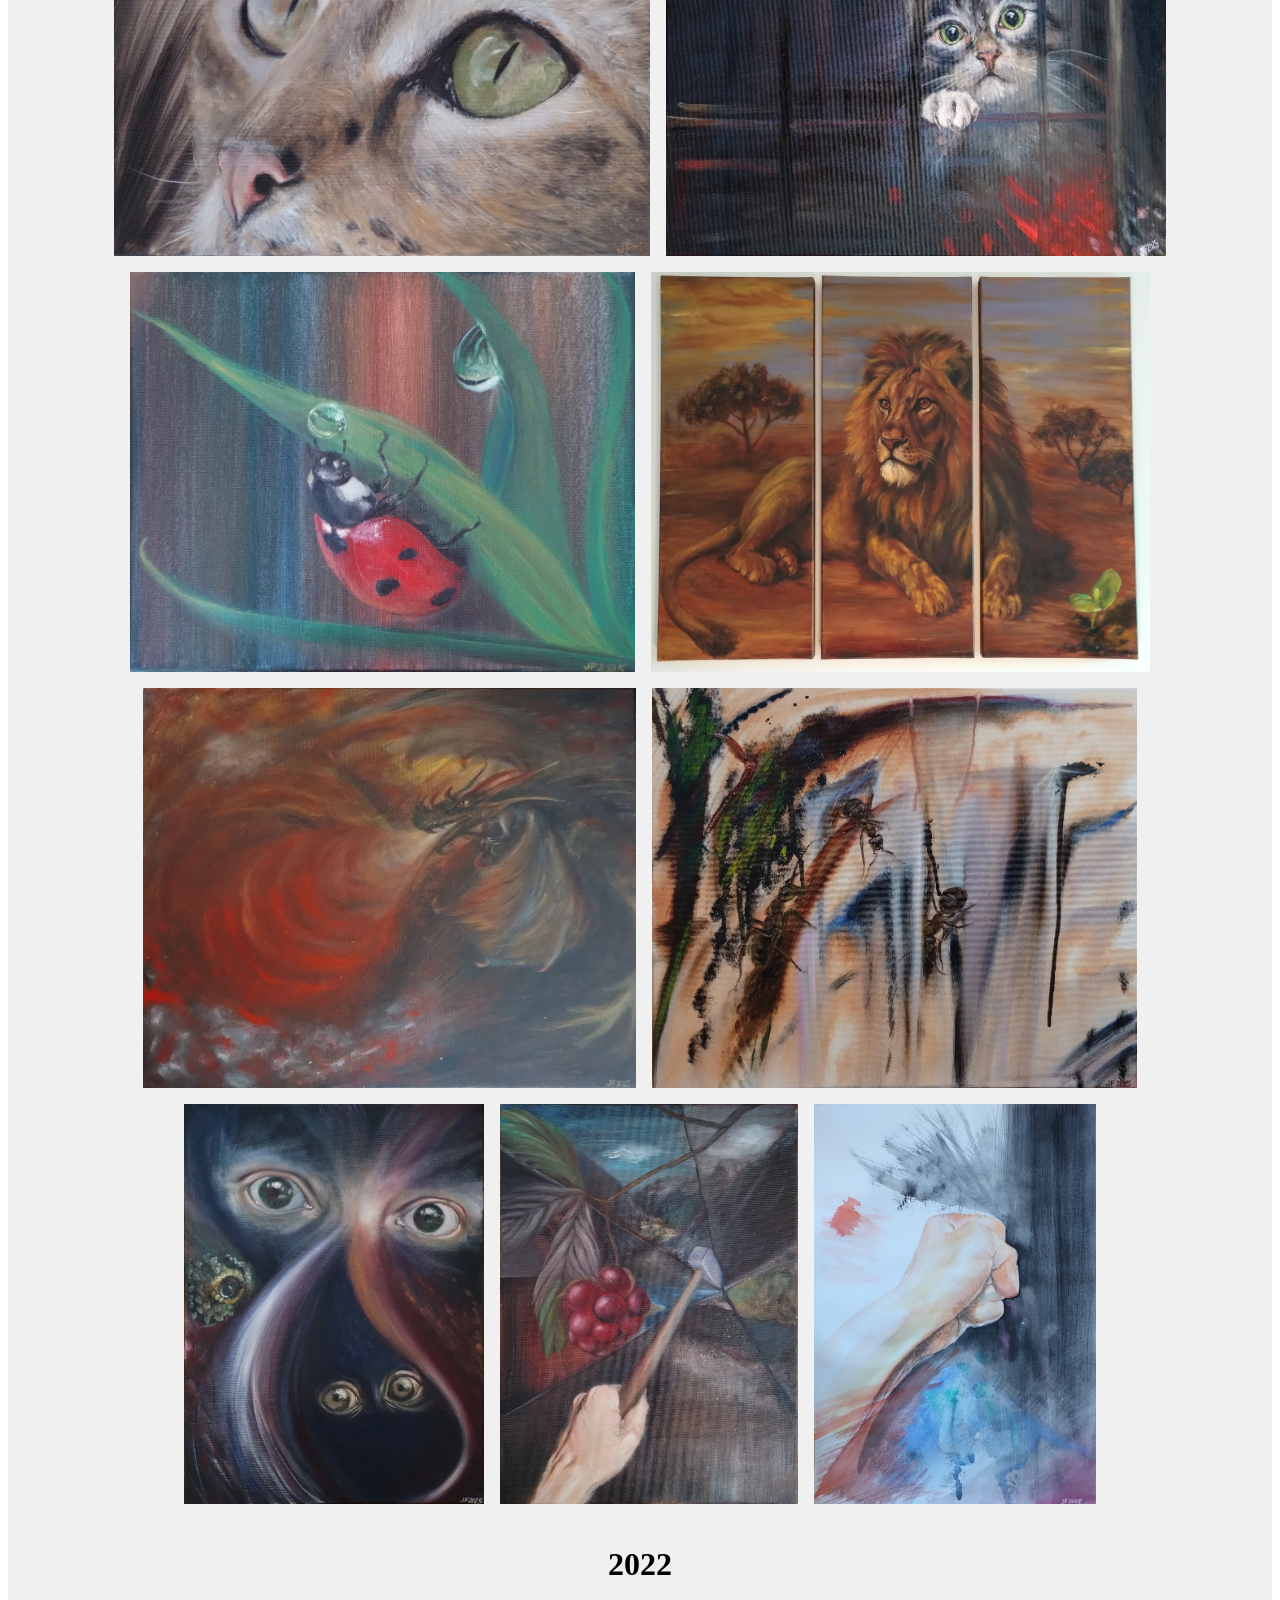
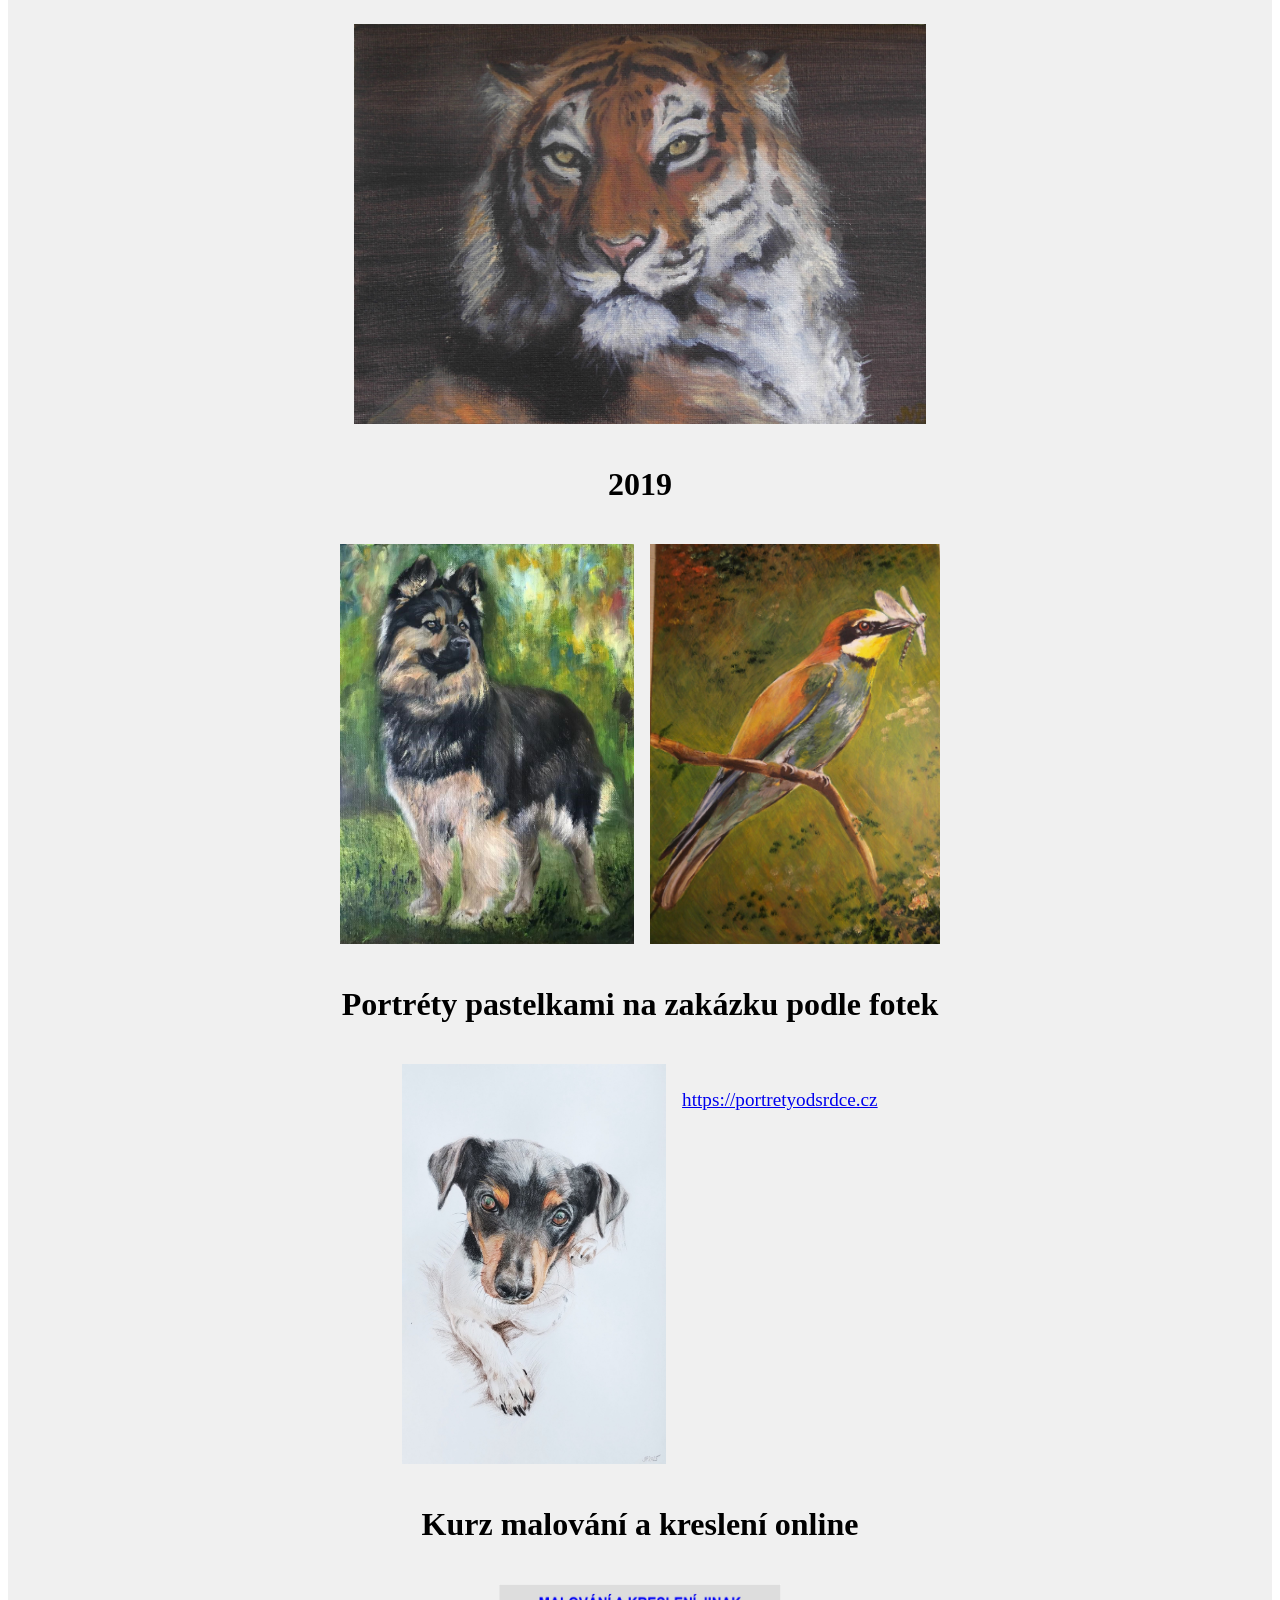
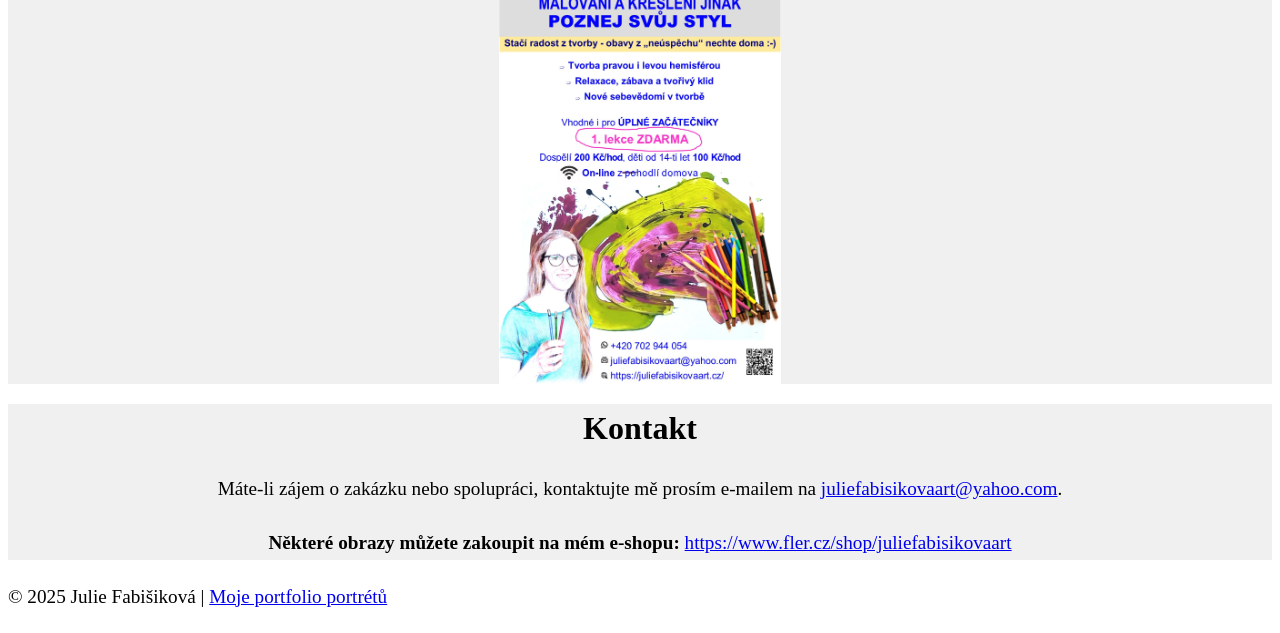
==== commit eccc505e: "Update index.html" ====
--- a/index.html
+++ b/index.html
@@ -390,8 +390,8 @@
                 <a href="https://www.fler.cz/shop/juliefabisikovaart" target="_blank">https://www.fler.cz/shop/juliefabisikovaart </a>    
                 </p>   
             <p class="en hidden">If you are interested in a commission or collaboration, please contact me via email at <a href="mailto:juliefabisikovaart@yahoo.com">juliefabisikovaart@yahoo.com</a>.</p>
-            <p class="cs">
-                <b>Některé obrazy můžete zakoupit na mém e-shopu:</b>
+            <p class="en hidden">
+                <b>Link to my e-shop:</b>
                 <a href="https://www.fler.cz/shop/juliefabisikovaart" target="_blank">https://www.fler.cz/shop/juliefabisikovaart </a>    
                 </p>  
         </section>
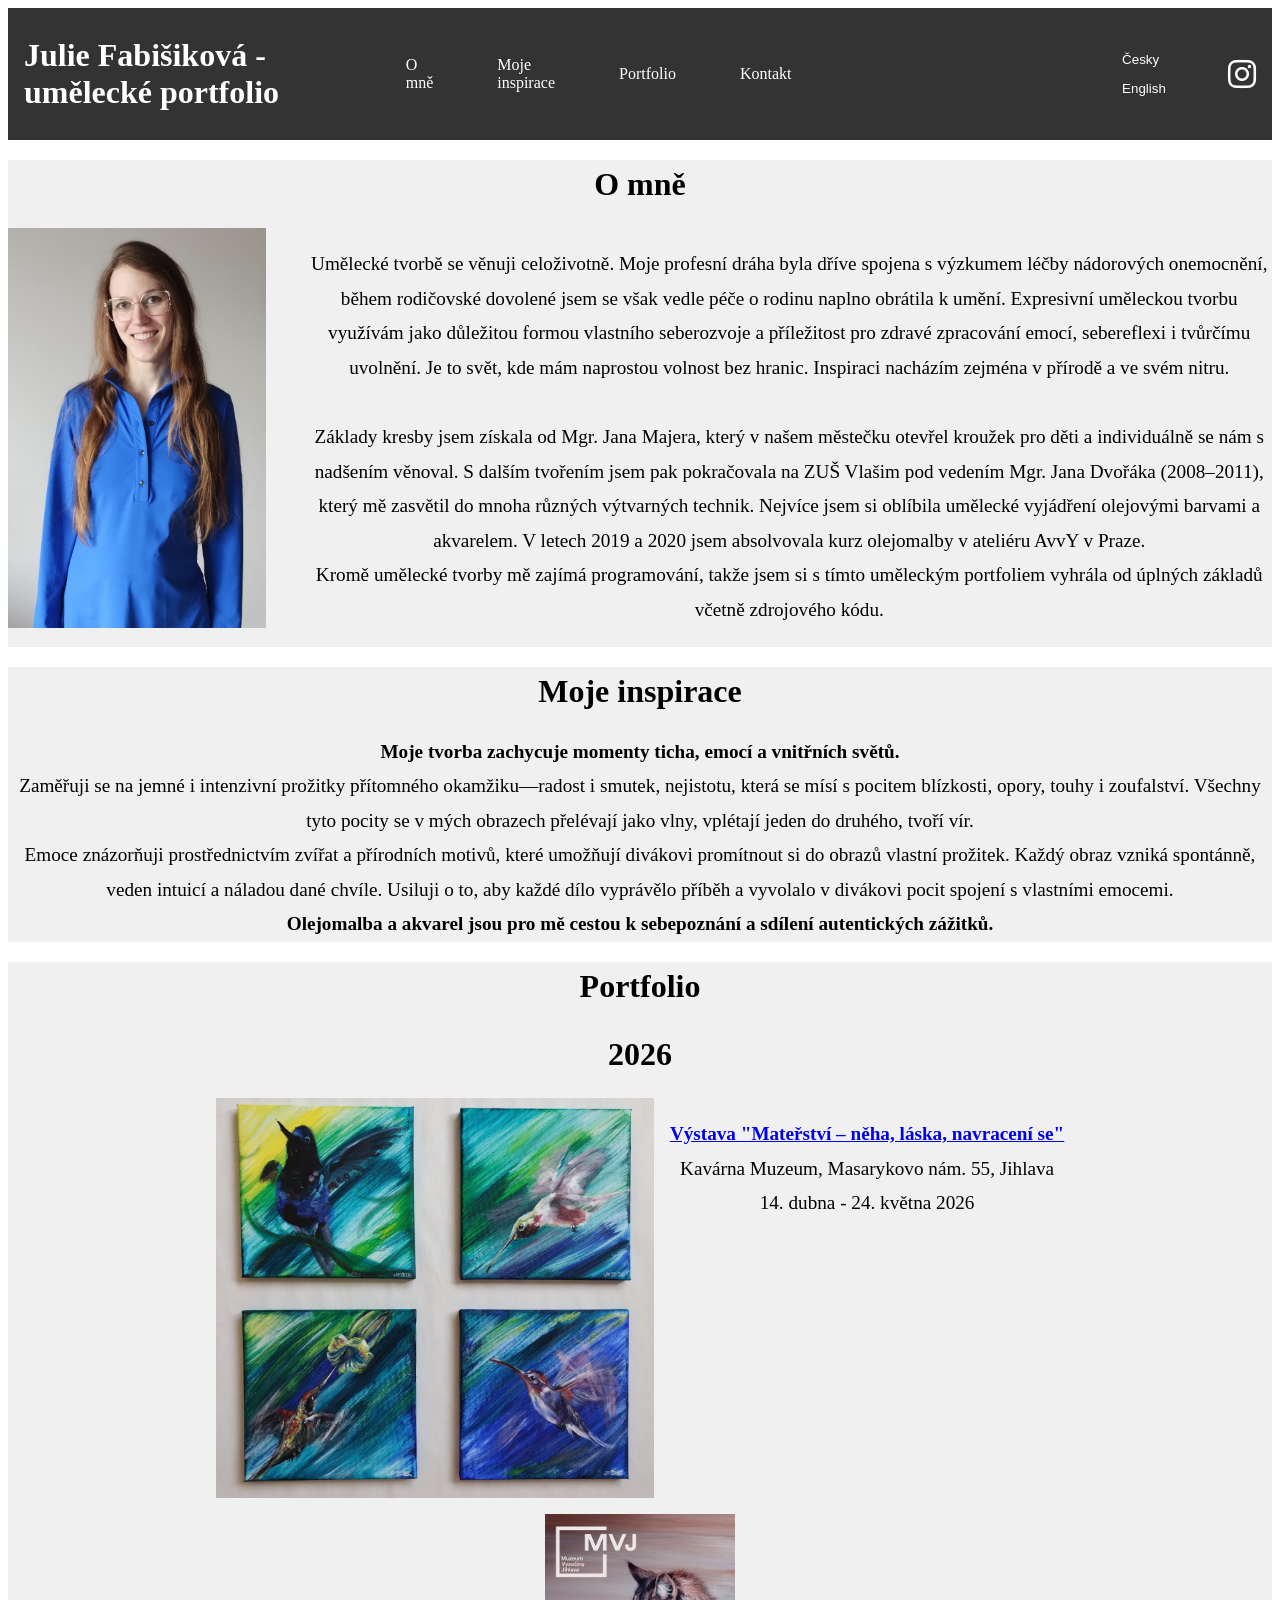
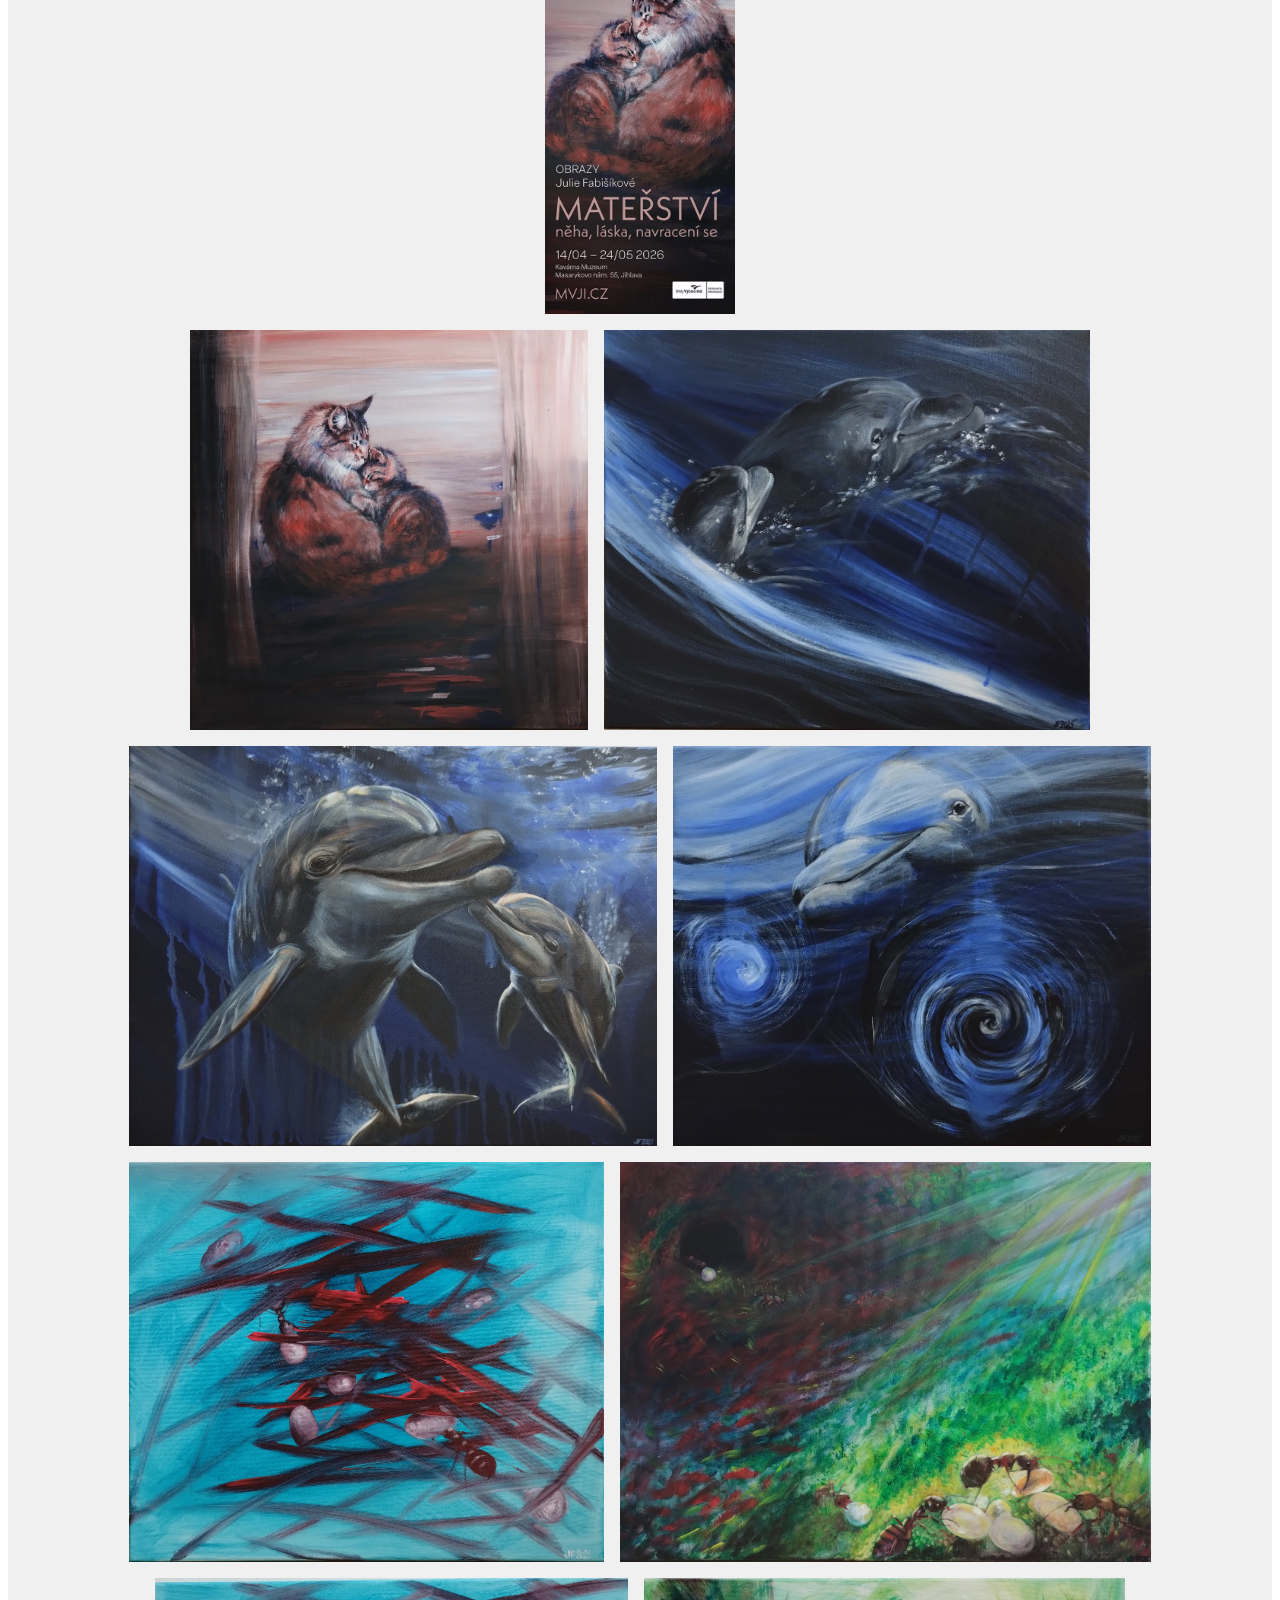
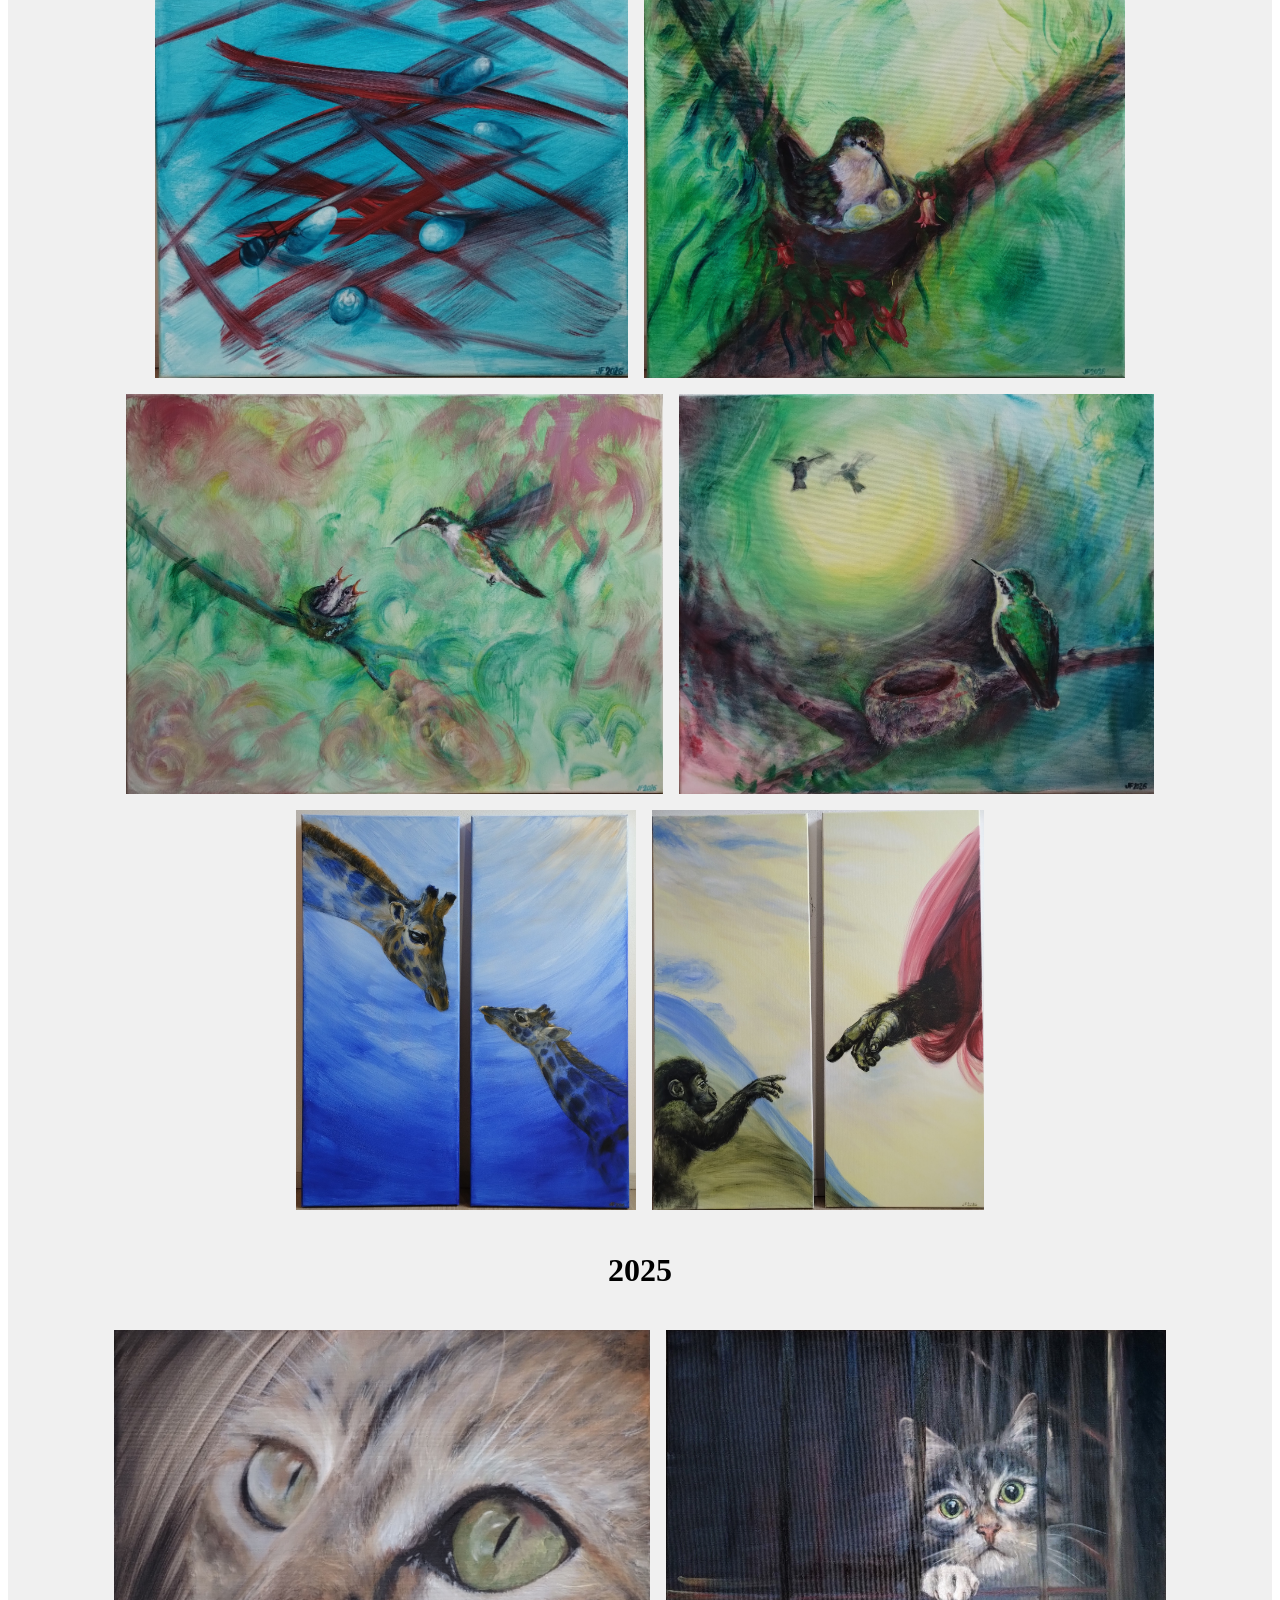
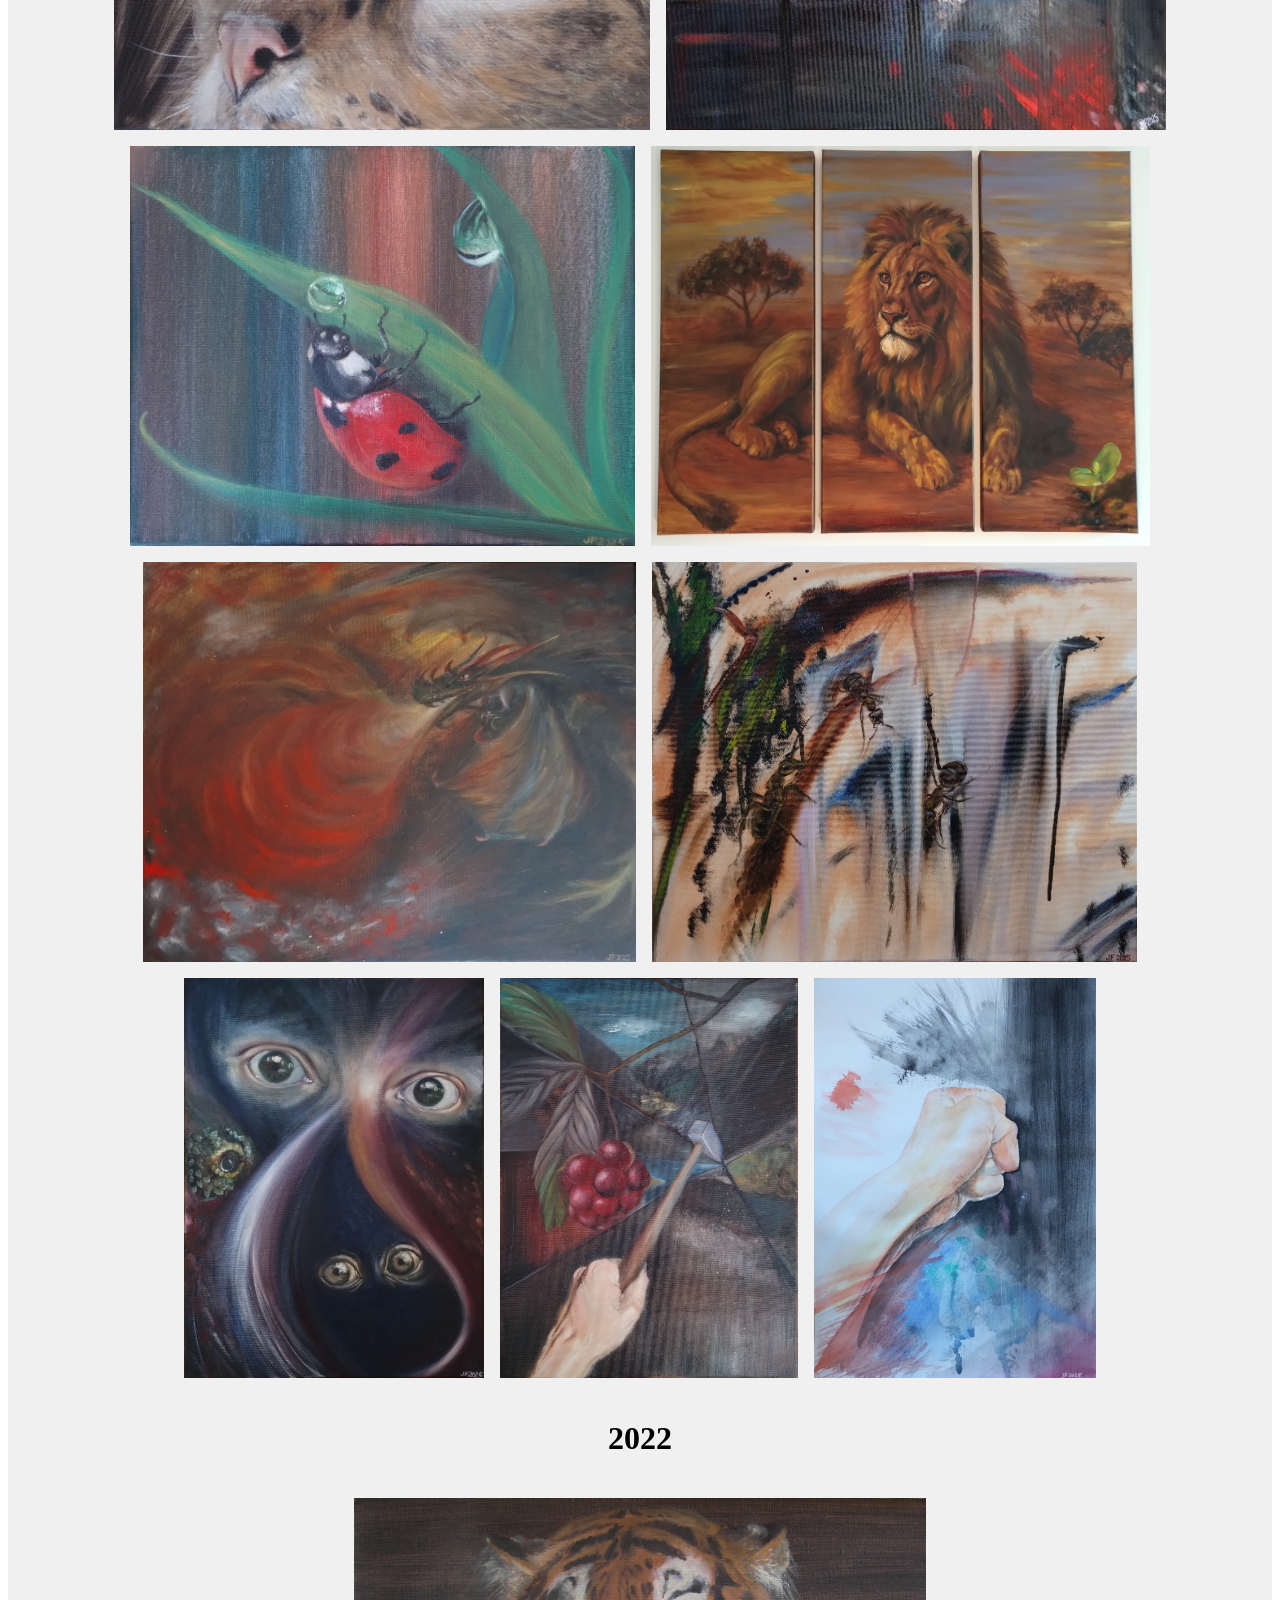
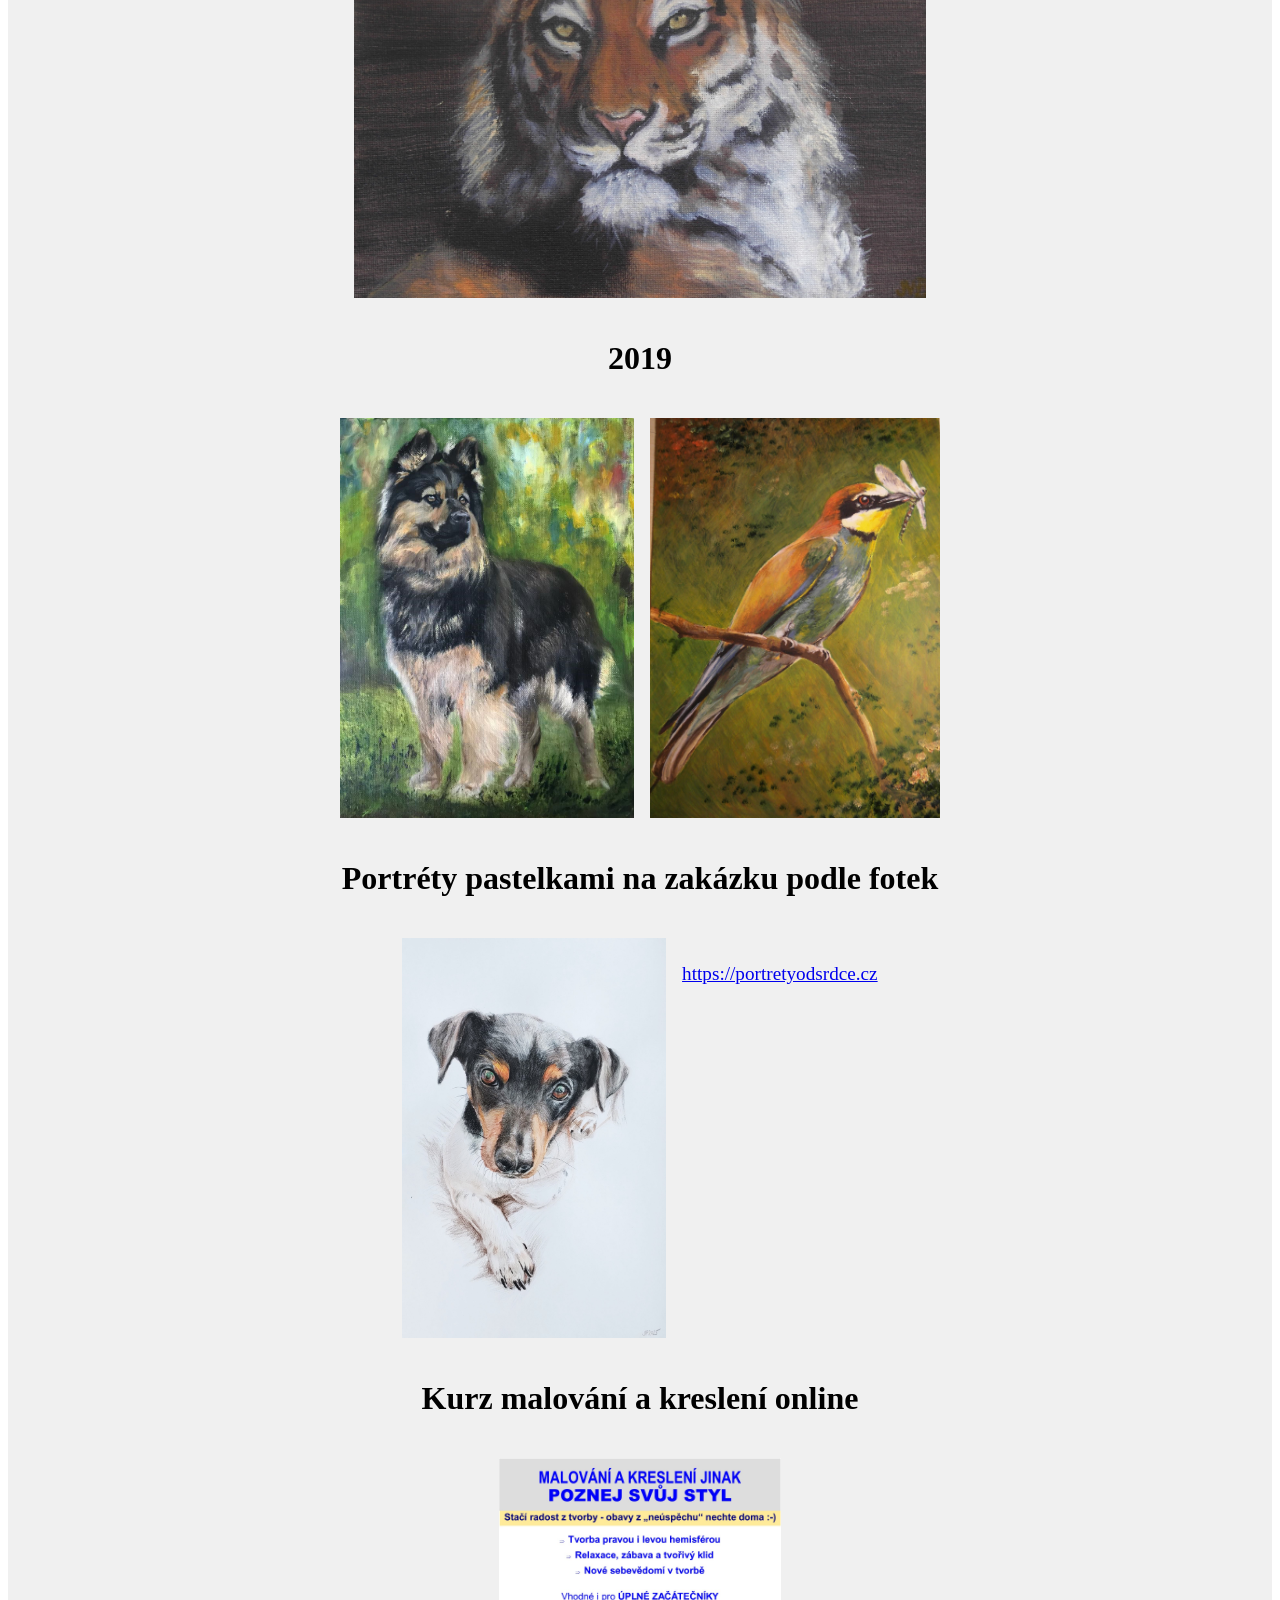
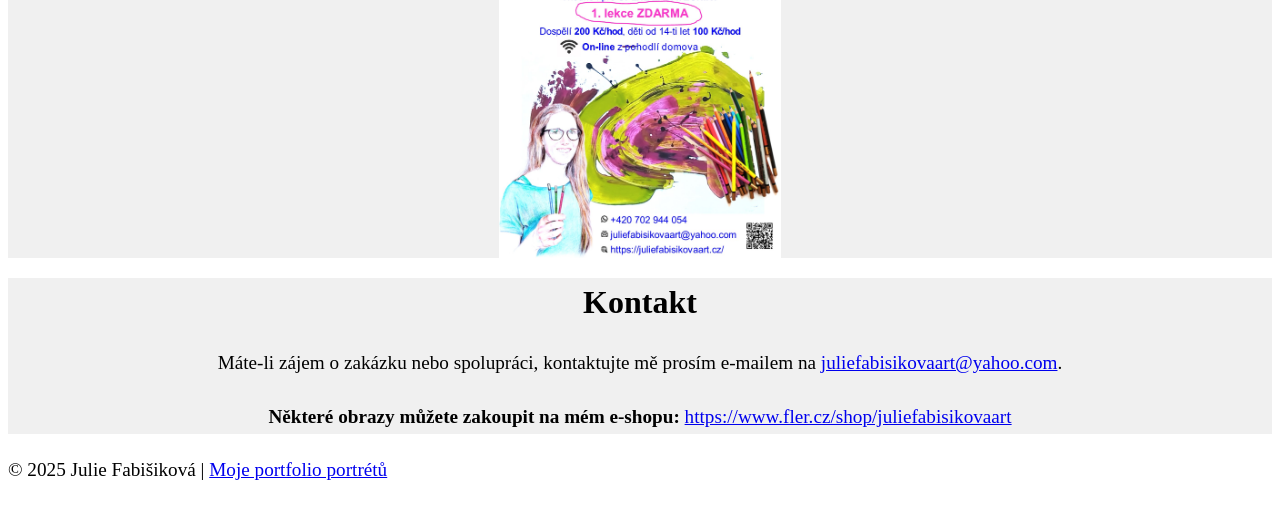
==== commit 8b142c56: "Update index.html" ====
--- a/index.html
+++ b/index.html
@@ -135,7 +135,7 @@
                   <img src="images/43.jpg" alt="Nostalgie, Malba akrylovými barvami">
                   <div class="overlay">Touha</div>
                 </div>
-                </div>
+               
 
                 
                 <p class="cs">
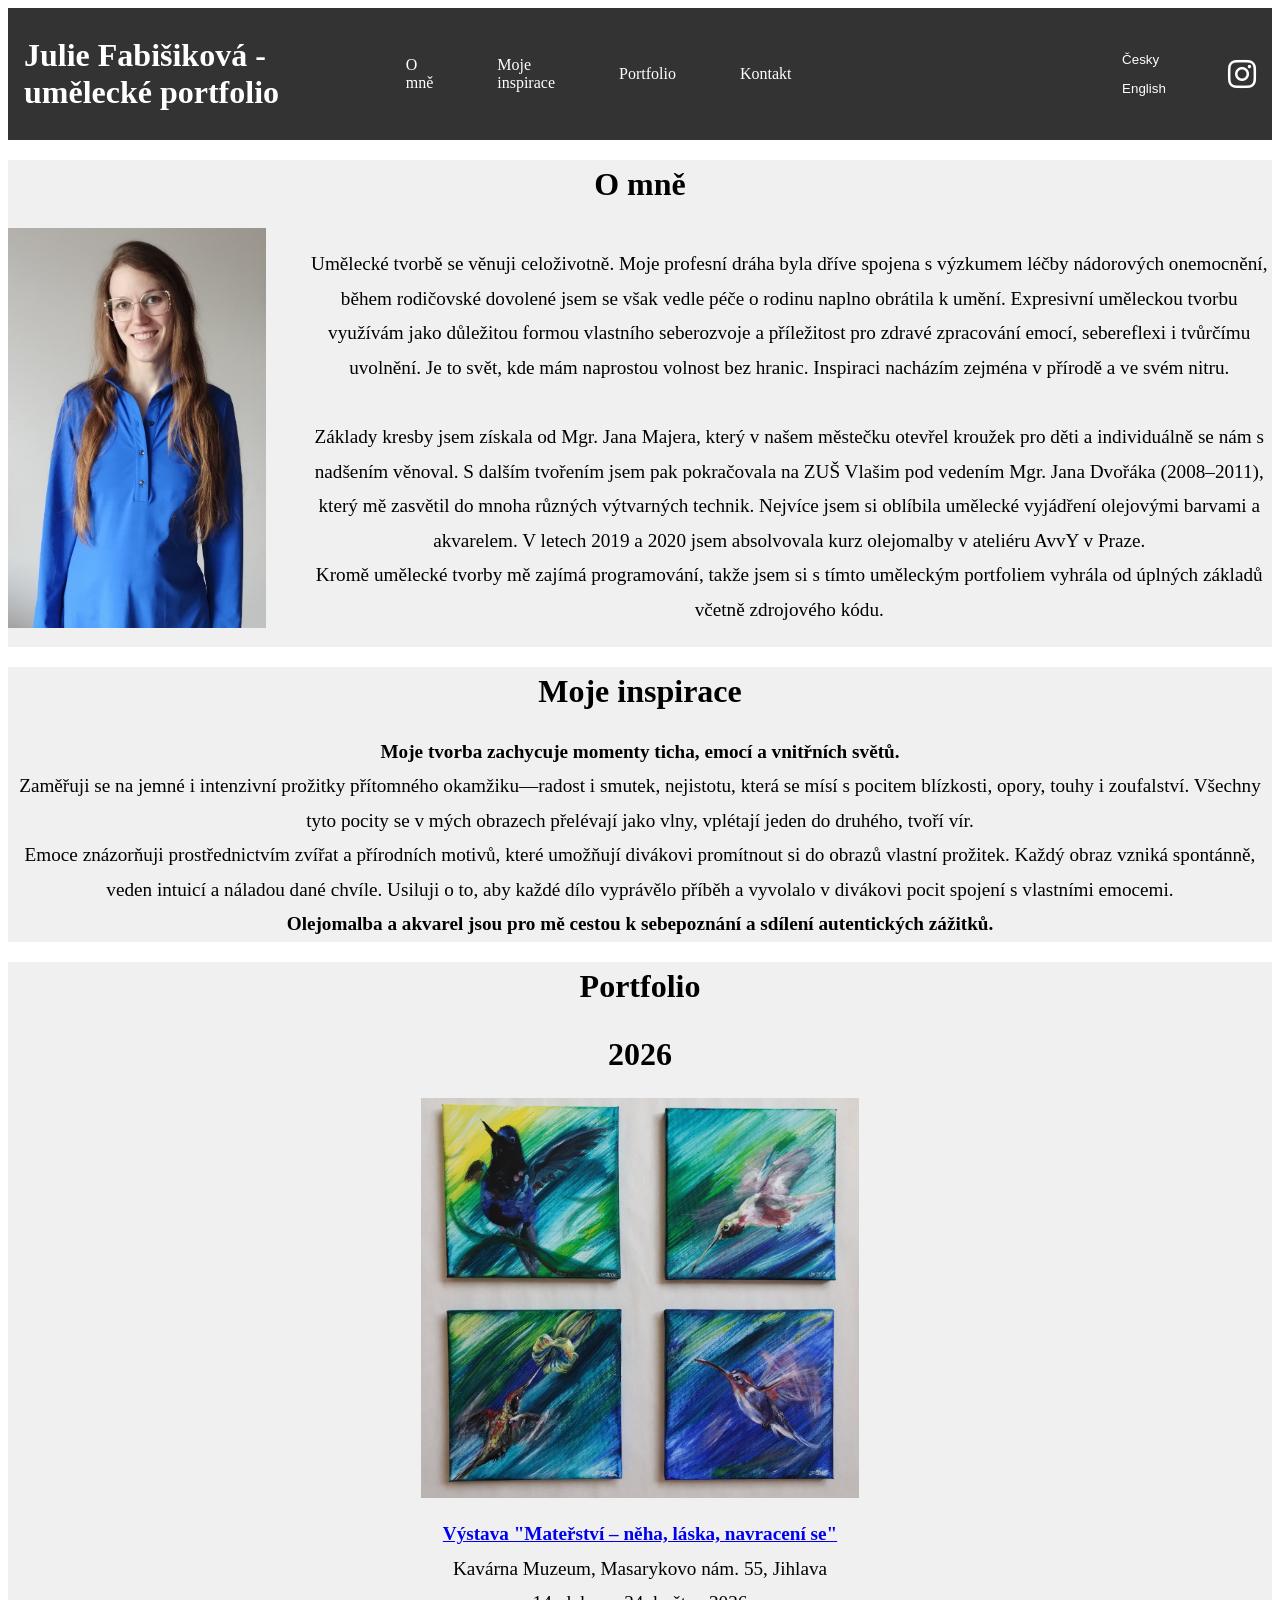
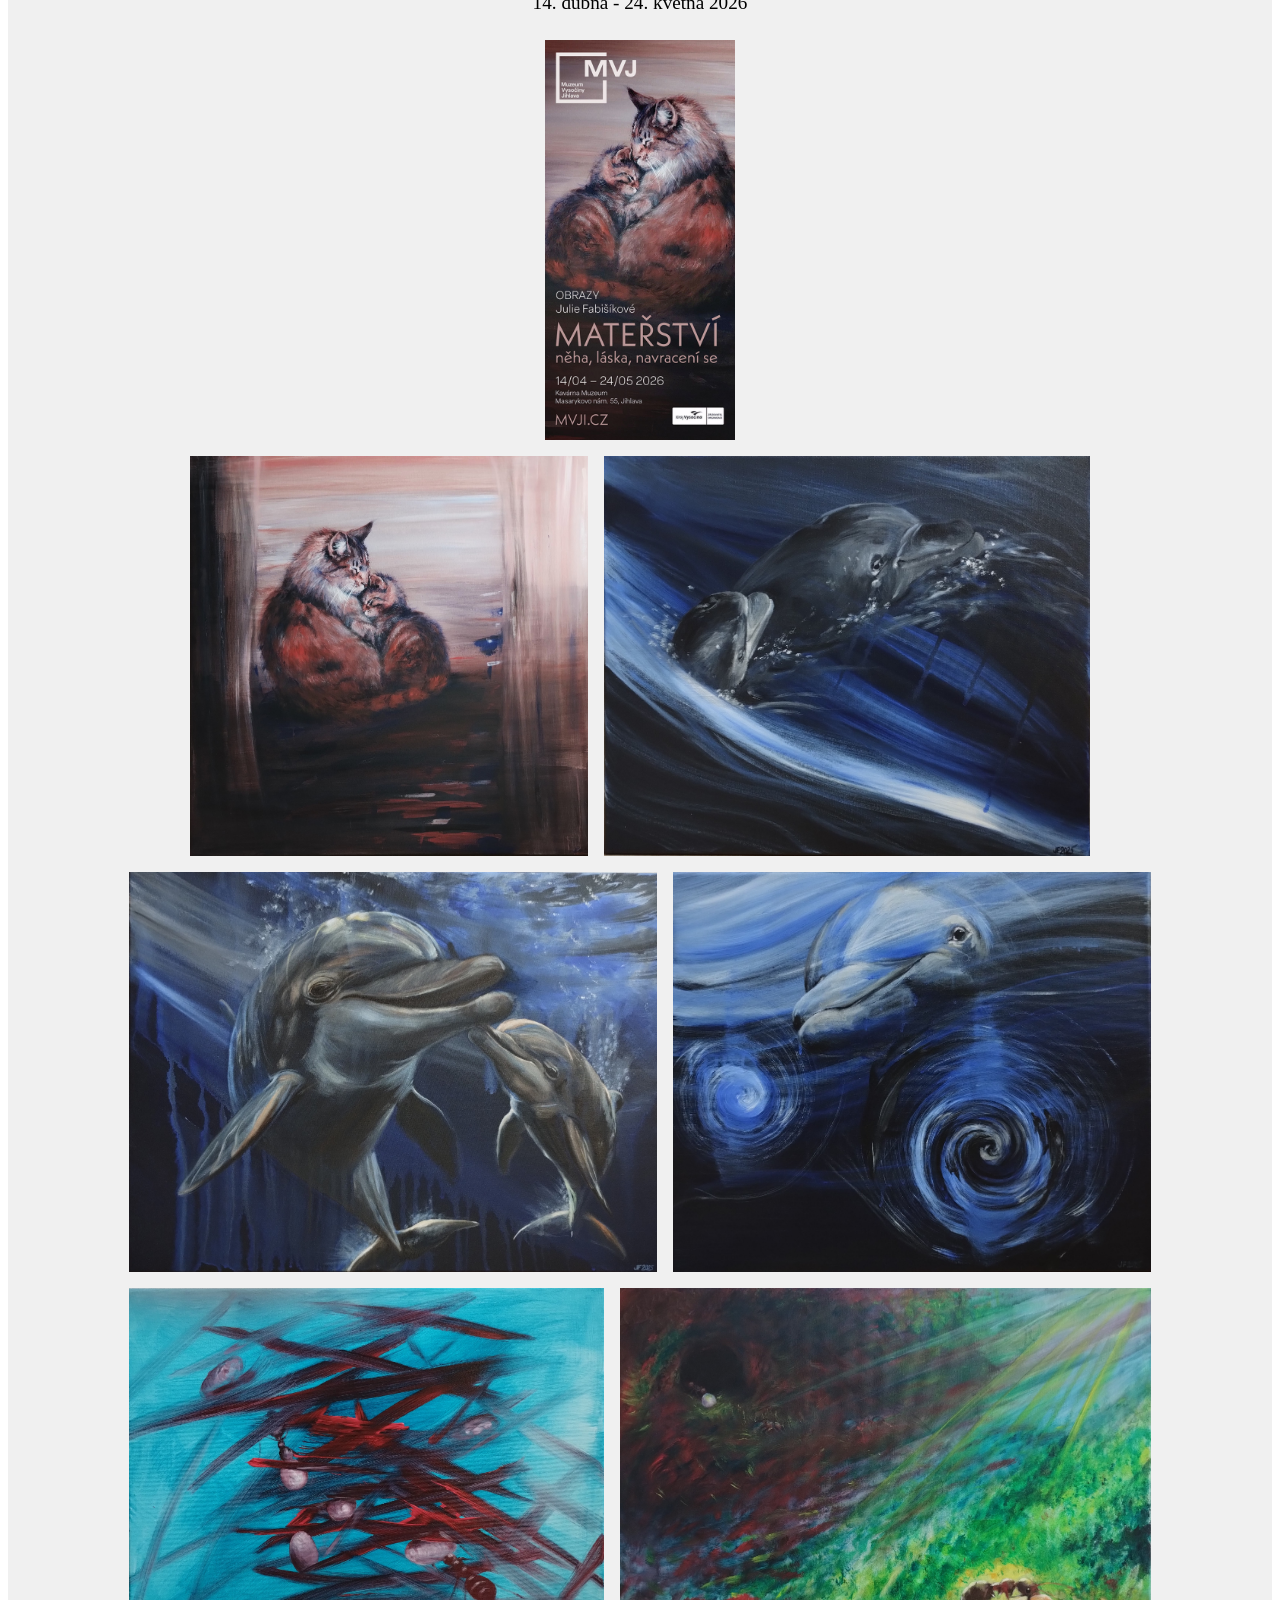
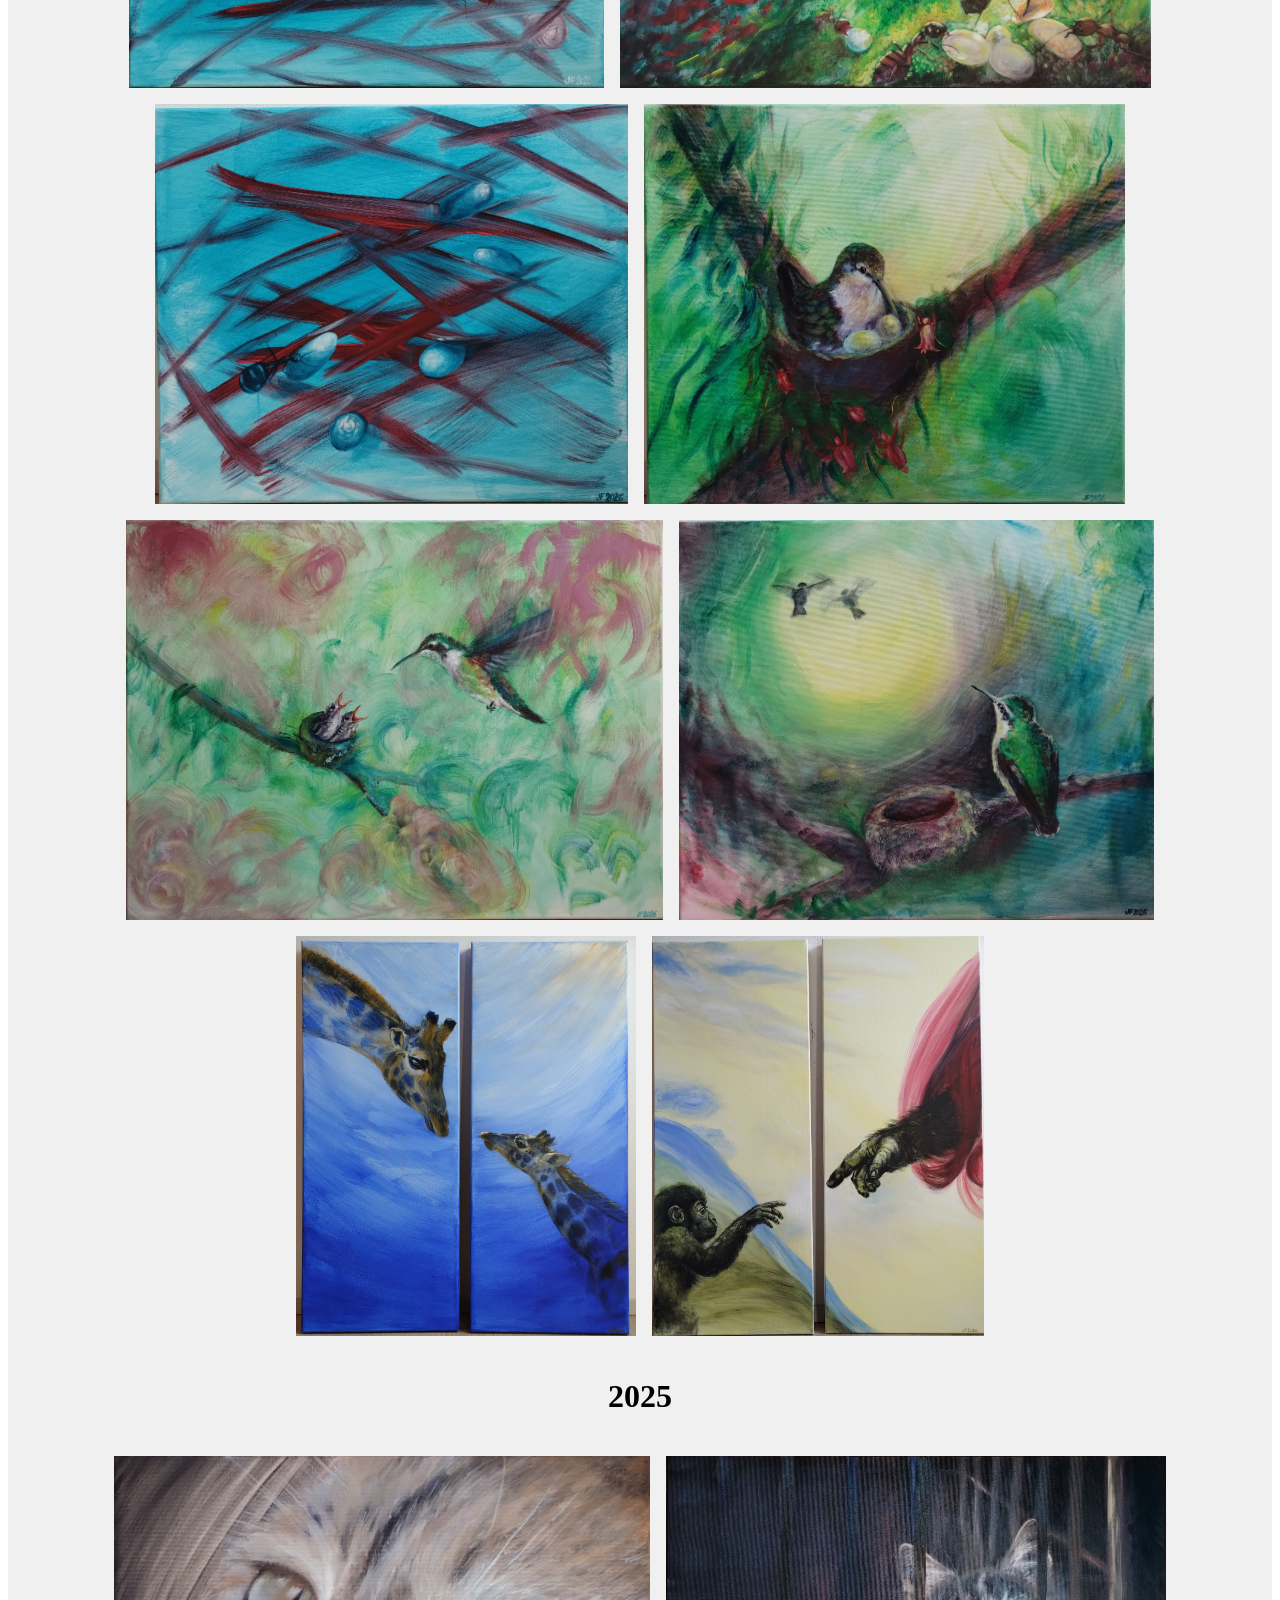
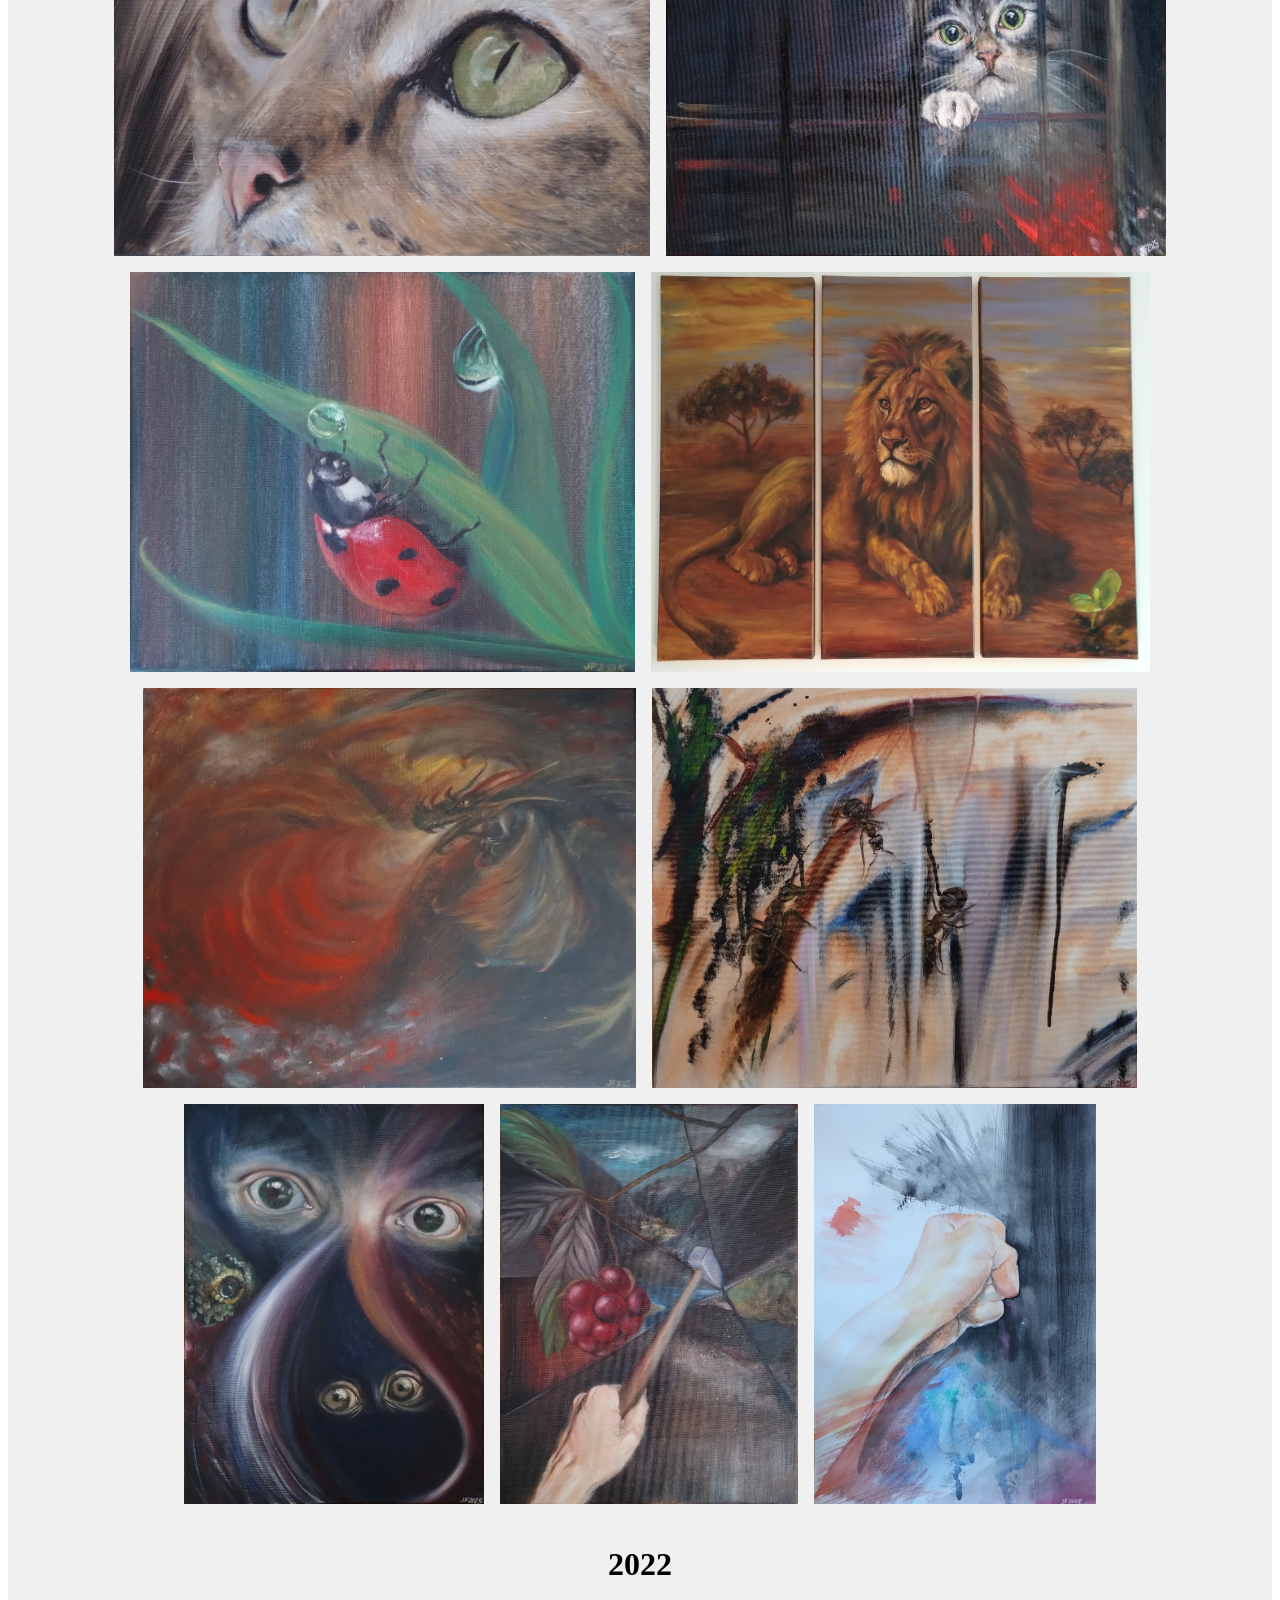
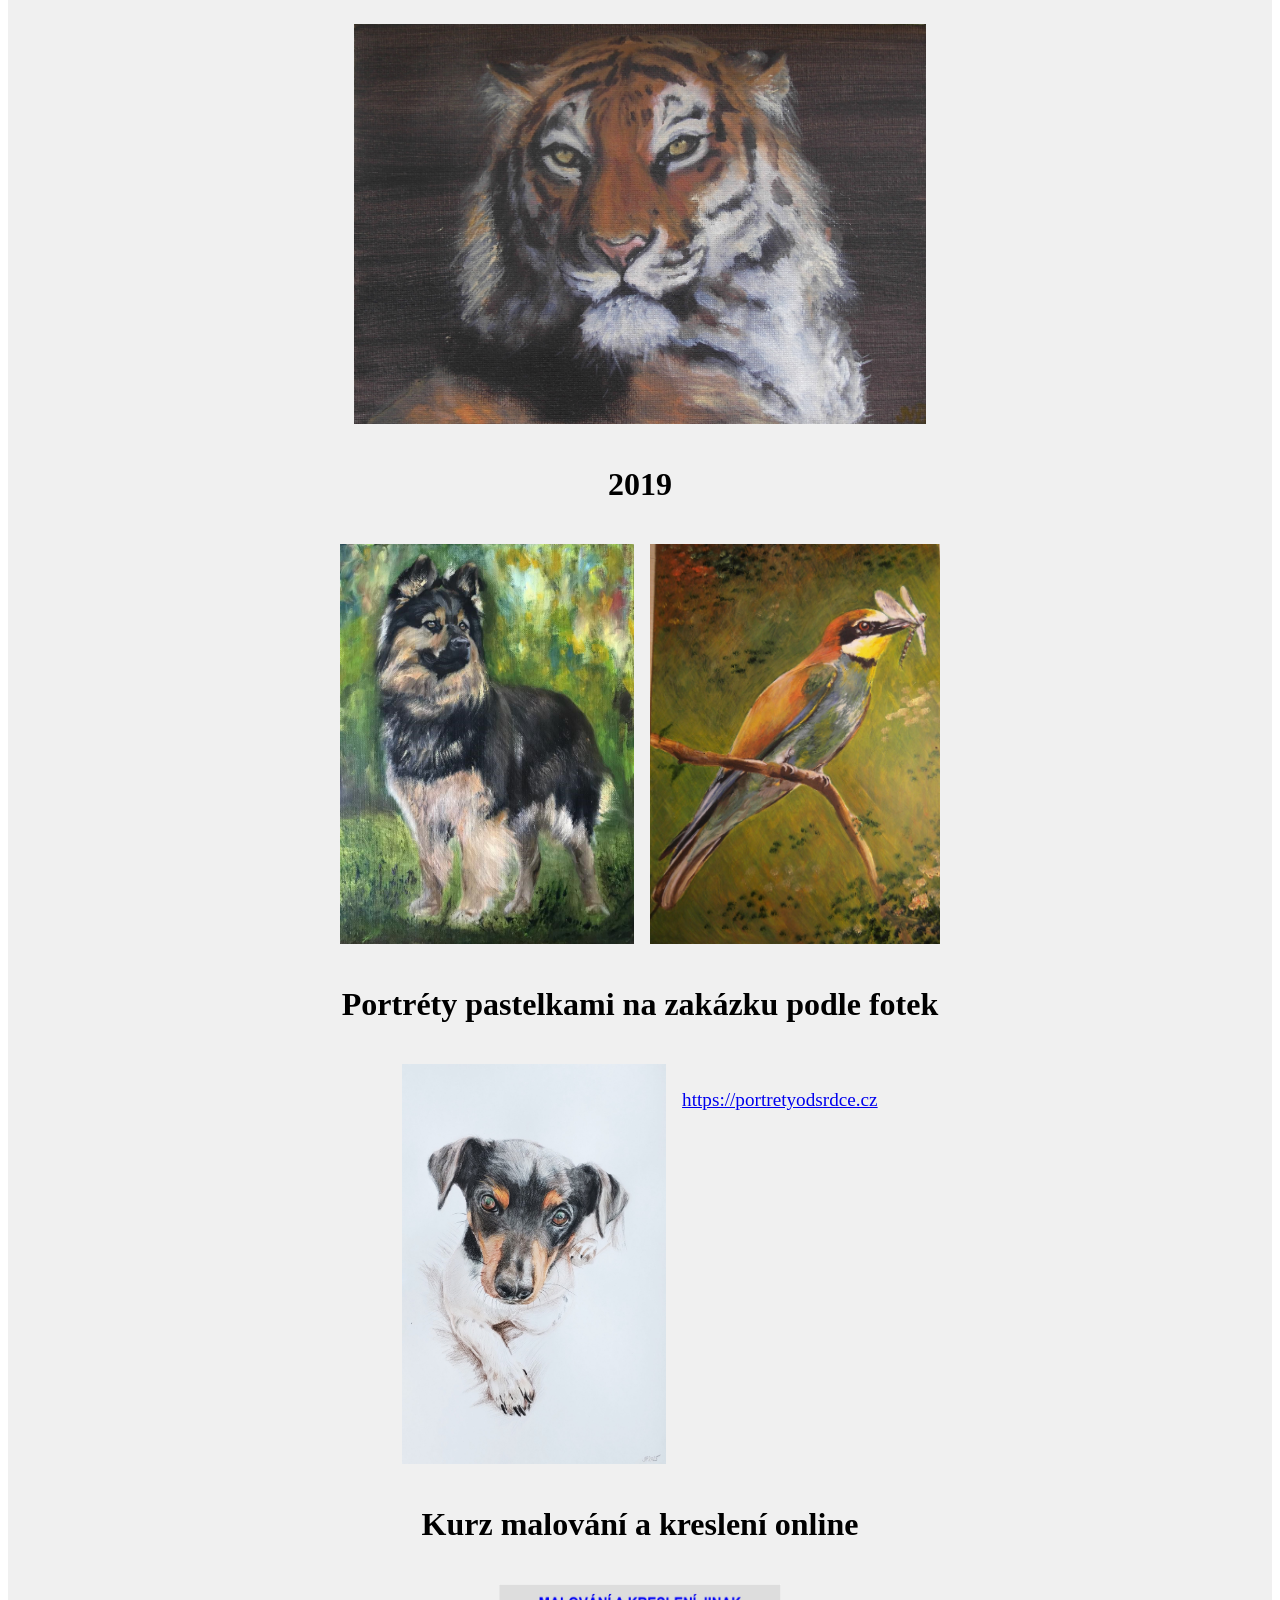
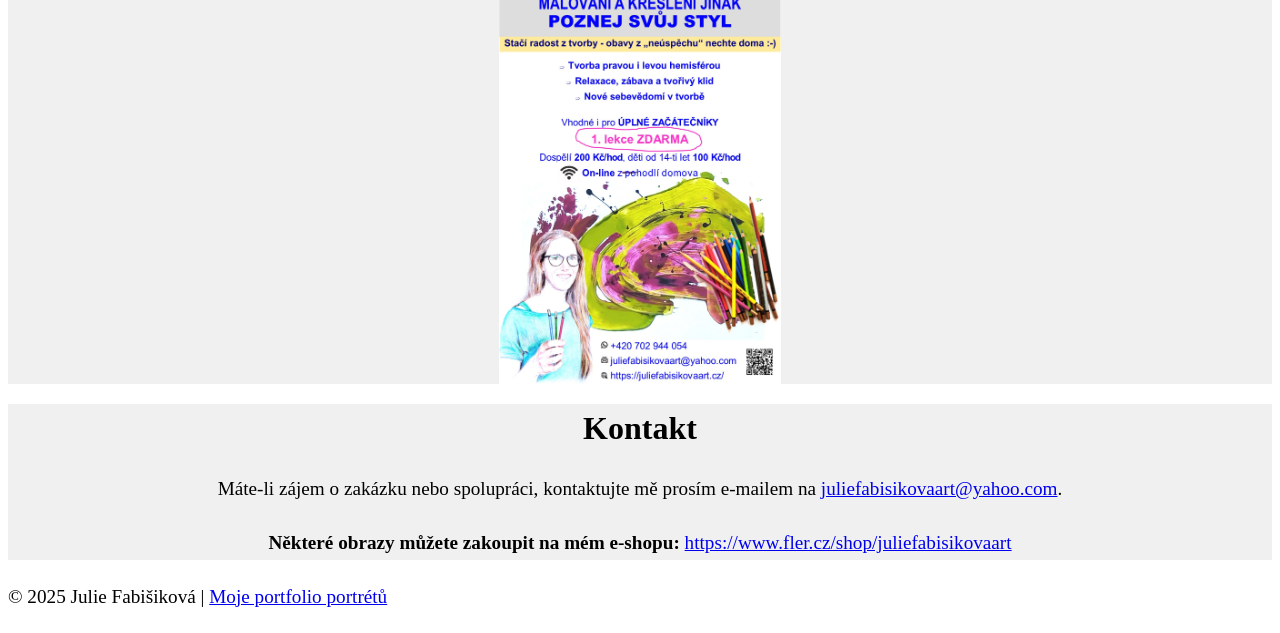
==== commit 0fddc62d: "Update index.html" ====
--- a/index.html
+++ b/index.html
@@ -135,7 +135,7 @@
                   <img src="images/43.jpg" alt="Nostalgie, Malba akrylovými barvami">
                   <div class="overlay">Touha</div>
                 </div>
-               
+                  </div>
 
                 
                 <p class="cs">
